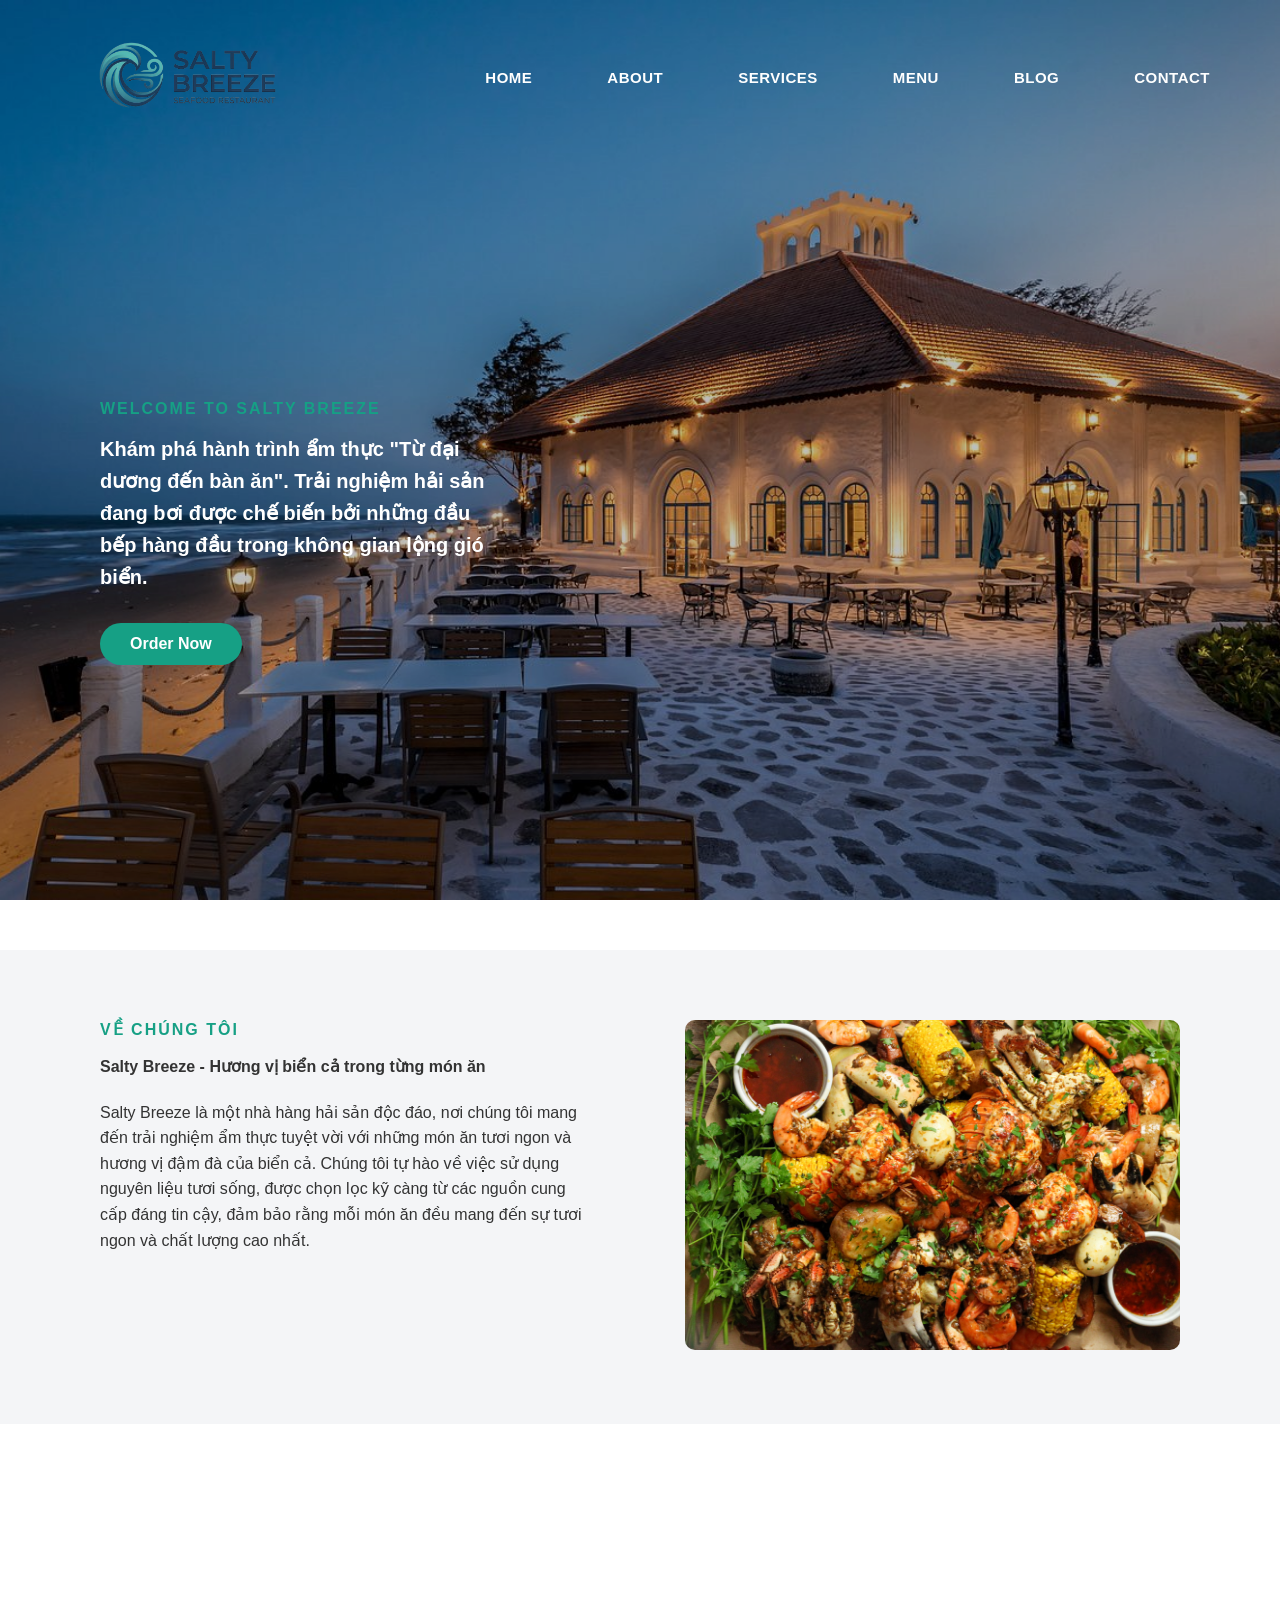
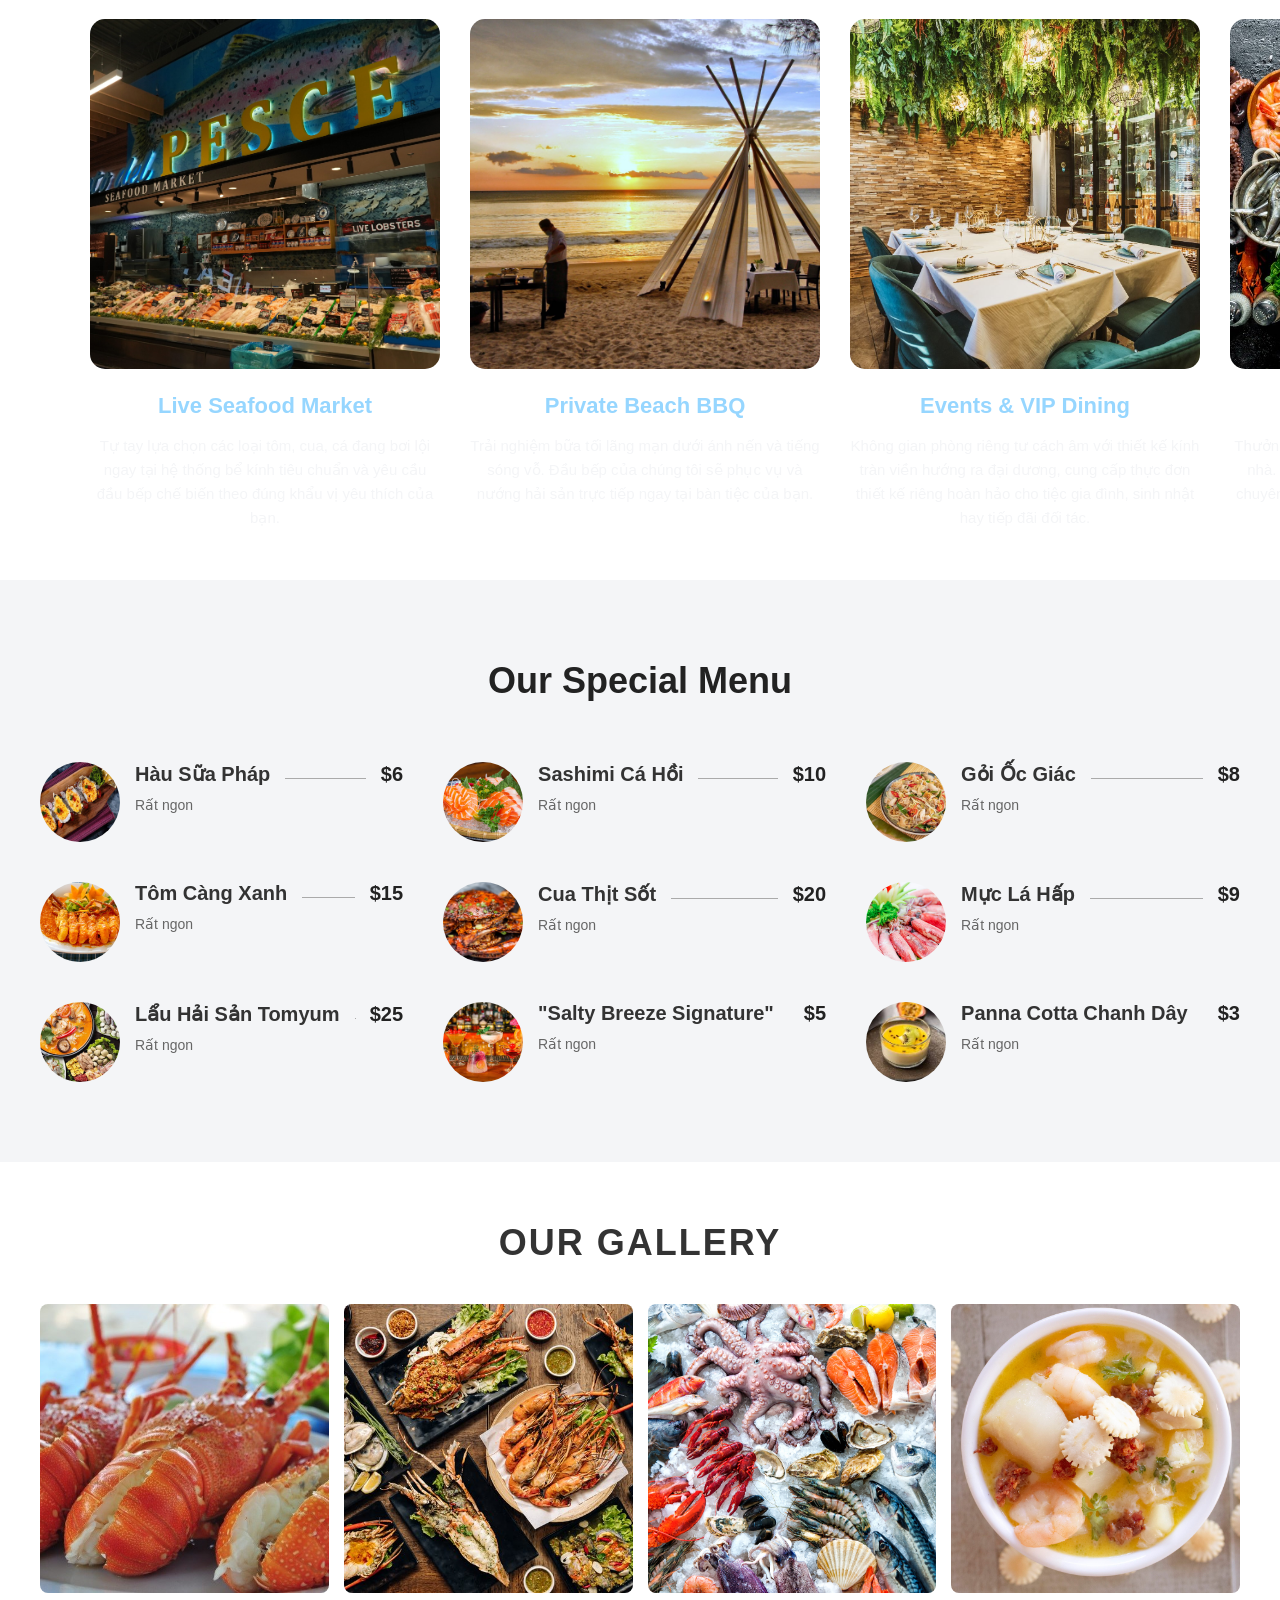
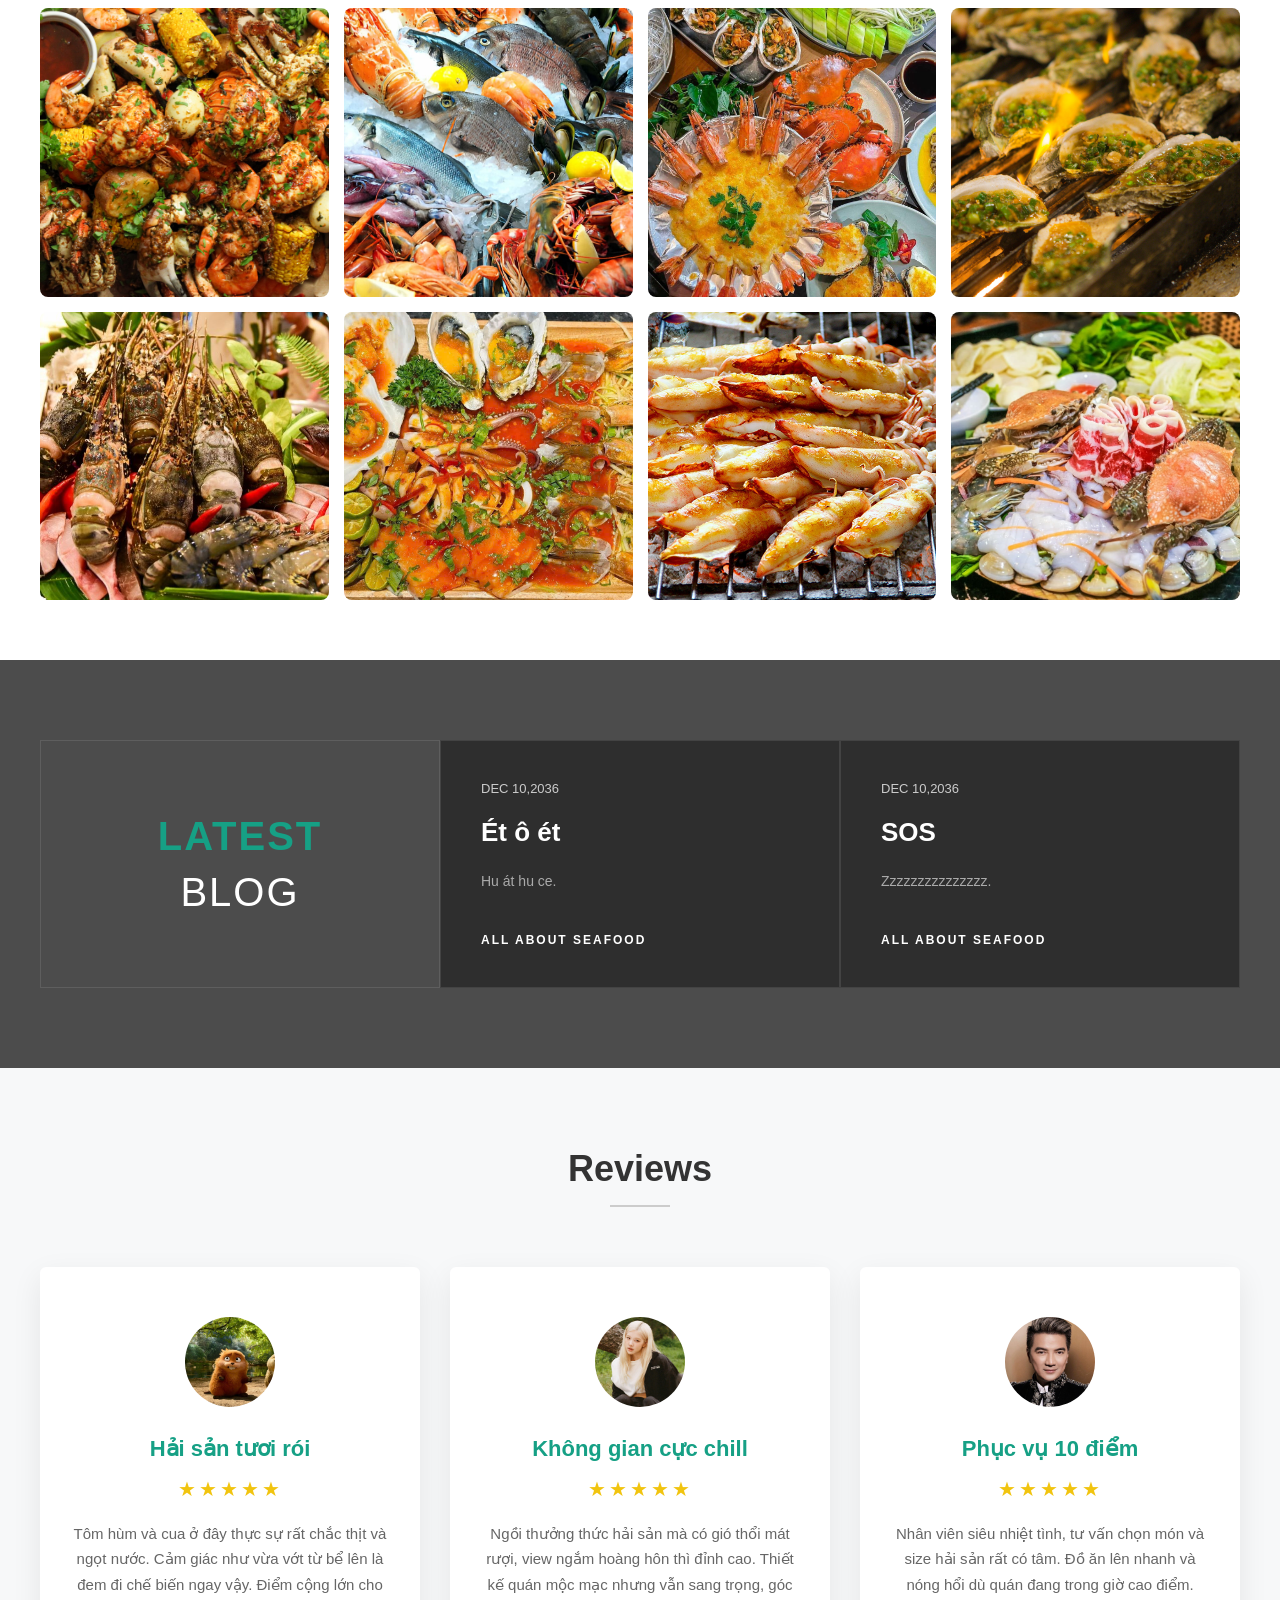
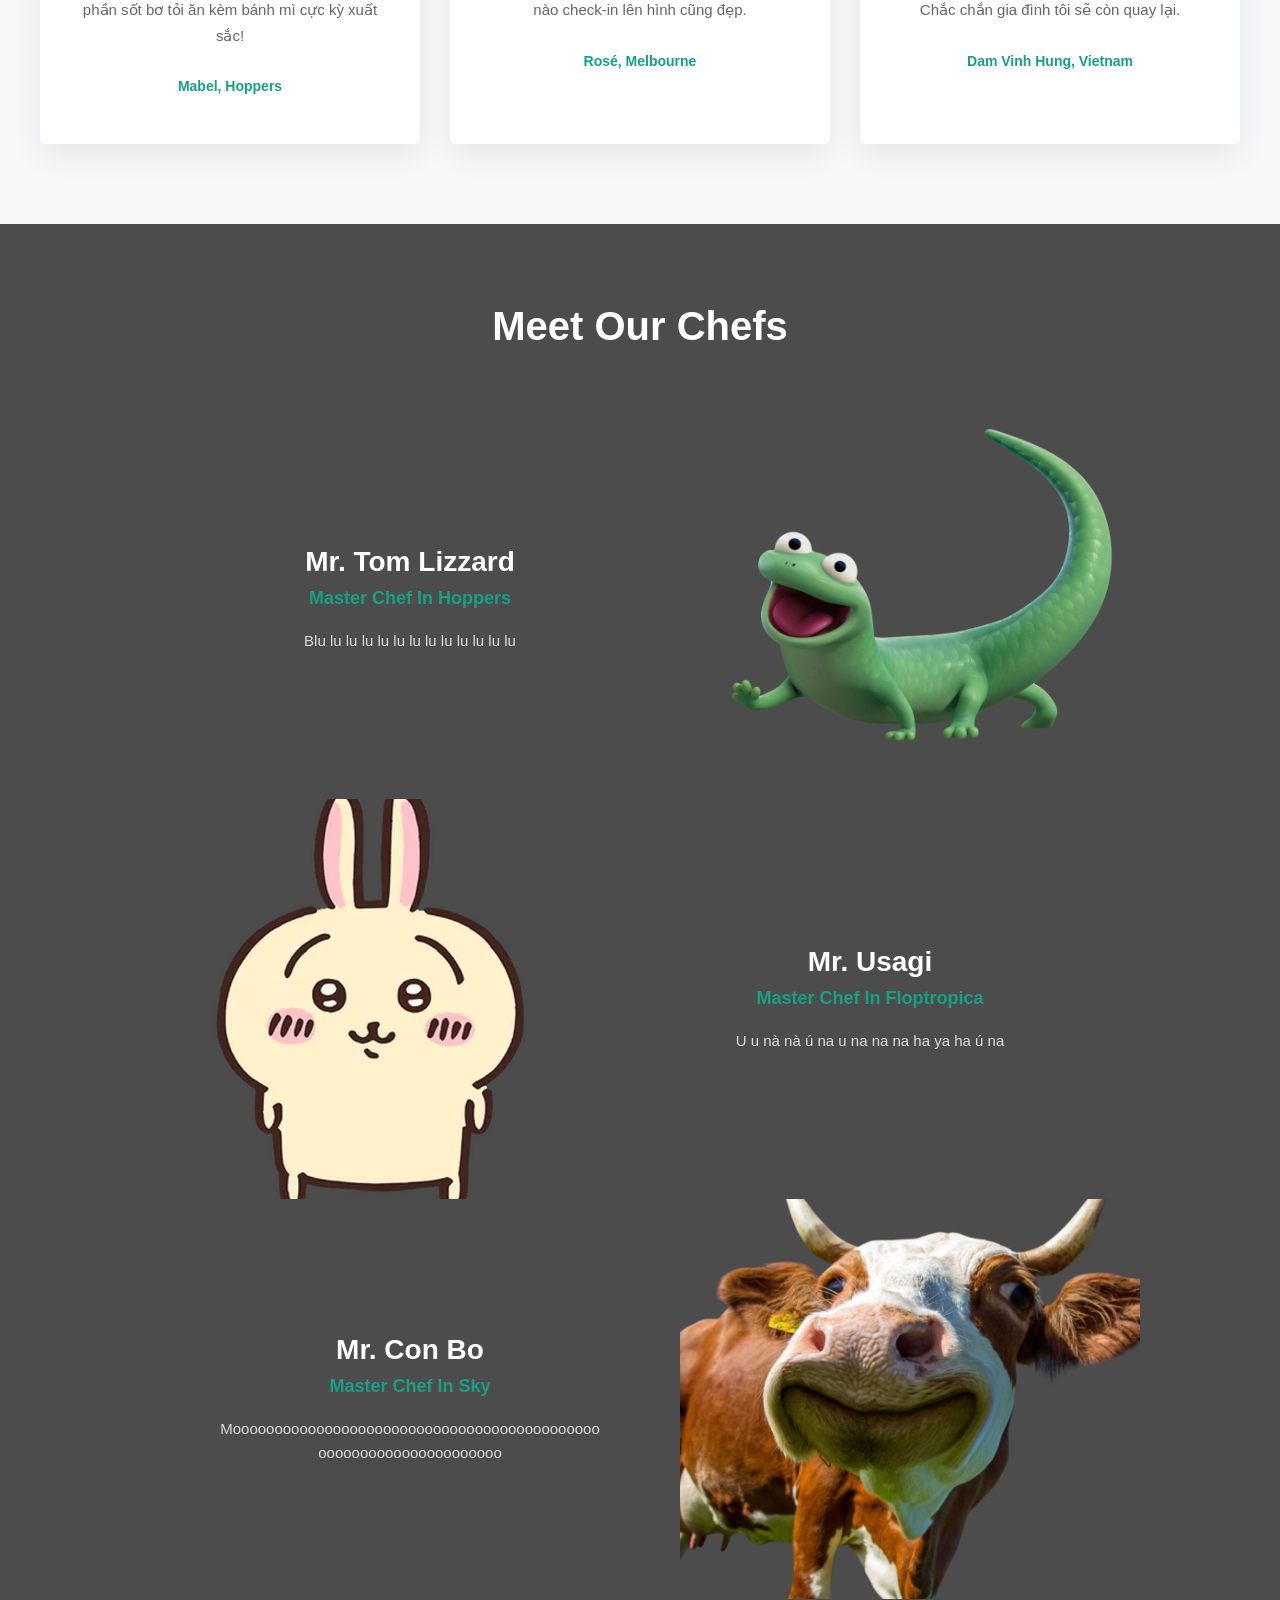
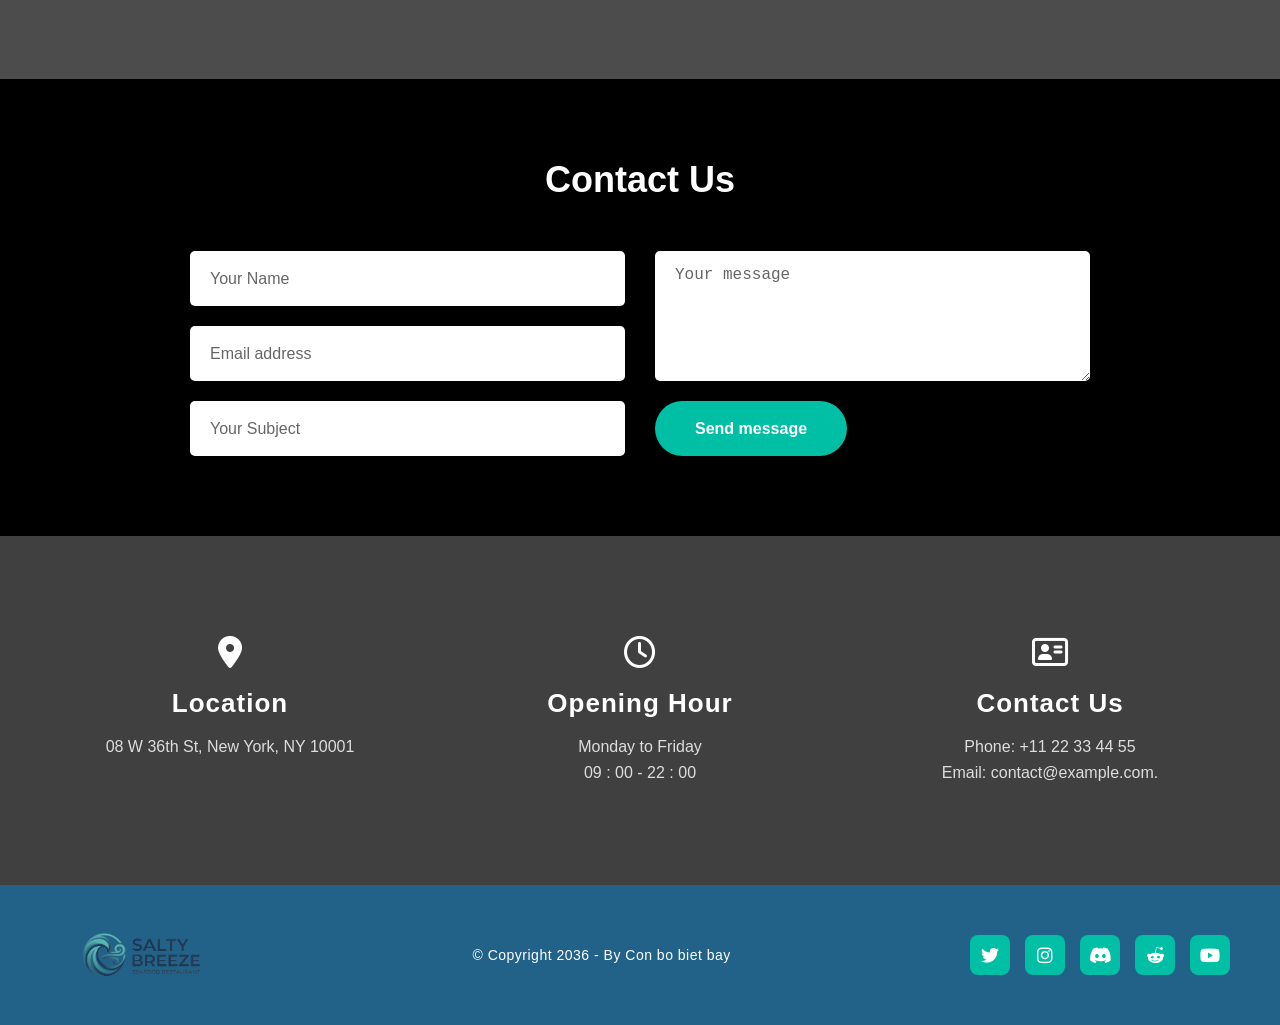
==== index.html @ 59e78dcd "baitapbuoi12" ====
<!DOCTYPE html>
<html lang="en">
<head>
    <meta charset="UTF-8">
    <meta name="viewport" content="width=device-width, initial-scale=1.0">
    <title>Salty Breeze</title>
    <link rel="stylesheet" href="style.css">
    <link rel="stylesheet" href="https://cdnjs.cloudflare.com/ajax/libs/font-awesome/6.0.0/css/all.min.css">
</head>
<body>
    <header>
        <div class="logo"><img src="image/Salty Breeze.png" alt="Salty Breeze Logo"></div>
        </div>
        <nav>
            <ul>
                <li><a href="#section1">HOME</a></li>
                <li><a href="#section2">ABOUT</a></li>
                <li><a href="#section3">SERVICES</a></li>
                <li><a href="#section4">MENU</a></li>
                <li><a href="#section5">BLOG</a></li>
                <li><a href="#section6">CONTACT</a></li>
            </ul>
        </nav>
    </header>
    <main>
<!-- CONTENT 1 -->
        <section class="hero-section" id="section1">
            <div class="hero-content">
                <p class="subtitle">WELCOME TO SALTY BREEZE</p>
                <h1 class="description">Khám phá hành trình ẩm thực "Từ đại dương đến bàn ăn". Trải nghiệm hải sản đang bơi được chế biến bởi những đầu bếp hàng đầu trong không gian lộng gió biển.</h1>
                <a href="#" class="btn-order">Order Now</a>
            </div>
        </section>      
<!-- CONTENT 2 -->
        <section class="content2" id="section2">
            <div class="content21">
                <div class="content2-text">
                    <p class="sub2">VỀ CHÚNG TÔI</p>
                    <h1 class="des2">Salty Breeze - Hương vị biển cả trong từng món ăn</h1>
                    <p class="des3">Salty Breeze là một nhà hàng hải sản độc đáo, nơi chúng tôi mang đến trải nghiệm ẩm thực tuyệt vời với những món ăn tươi ngon và hương vị đậm đà của biển cả. Chúng tôi tự hào về việc sử dụng nguyên liệu tươi sống, được chọn lọc kỹ càng từ các nguồn cung cấp đáng tin cậy, đảm bảo rằng mỗi món ăn đều mang đến sự tươi ngon và chất lượng cao nhất.</p>
                </div>
                <div class="content2-image">
                    <img src="image/special.jpg" alt="Hải sản tươi sống">
                </div>
            </div>
        </section>
<!-- CONTENT 3 -->
        <section class="services-section" id="section3">
            <div class="service-overlay">

            </div>
            <h2 class="section-title">Our Services</h2>      
               
            <div class="services-wrapper">
                <div class="service-card">
                <img src="image/Livotis-Seafood-Market-Header.jpg" alt="Awarded">
                <h3 class="card-title">Live Seafood Market</h3>
                <p class="card-desc">Tự tay lựa chọn các loại tôm, cua, cá đang bơi lội ngay tại hệ thống bể kính tiêu chuẩn và yêu cầu đầu bếp chế biến theo đúng khẩu vị yêu thích của bạn.</p>
                </div>

                <div class="service-card">
                <img src="image/private_bbq.jpg" alt="Fresh Environment">
                <h3 class="card-title">Private Beach BBQ</h3>
                <p class="card-desc">Trải nghiệm bữa tối lãng mạn dưới ánh nến và tiếng sóng vỗ. Đầu bếp của chúng tôi sẽ phục vụ và nướng hải sản trực tiếp ngay tại bàn tiệc của bạn.</p>
                </div>

                <div class="service-card">
                <img src="image/vip.jpg" alt="Creative And Talented chefs">
                <h3 class="card-title">Events & VIP Dining</h3>
                <p class="card-desc">Không gian phòng riêng tư cách âm với thiết kế kính tràn viền hướng ra đại dương, cung cấp thực đơn thiết kế riêng hoàn hảo cho tiệc gia đình, sinh nhật hay tiếp đãi đối tác.</p>
                </div>
                
                <div class="service-card">
                <img src="image/express.jpg" alt="Stage Decorations">
                <h3 class="card-title">Express Delivery</h3>
                <p class="card-desc">Thưởng thức trọn vẹn hương vị đại dương ngay tại nhà. Món ăn được đóng gói trong hộp giữ nhiệt chuyên dụng, cam kết giữ nguyên độ tươi ngon và nóng hổi khi đến tay bạn.</p>
                </div>
            </div>
        </section>
<!-- CONTENT 4 -->
        <section class="menu-section" id="section4">
            <h2 class="menu-title">Our Special Menu</h2>
            
            <div class="menu-grid">

                <div class="menu-item">
                <img src="image/monan1.jpg" alt="Hàu Sữa Pháp Nướng Phô Mai" class="menu-img">
                <div class="menu-content">
                    <div class="menu-header">
                    <h3 class="item-name">Hàu Sữa Pháp</h3>
                    <div class="line"></div> <span class="item-price">$6</span>
                    </div>
                    <p class="item-desc">Rất ngon</p>
                </div>
                </div>

                <div class="menu-item">
                <img src="image/monan2.jpg" alt="Sashimi Cá Hồi Tươi Mát" class="menu-img">
                <div class="menu-content">
                    <div class="menu-header">
                    <h3 class="item-name">Sashimi Cá Hồi</h3>
                    <div class="line"></div>
                    <span class="item-price">$10</span>
                    </div>
                    <p class="item-desc">Rất ngon</p>
                </div>
                </div>

                <div class="menu-item">
                <img src="image/monan3.jpg" alt="Gỏi Ốc Giác Trộn Xoài Xanh" class="menu-img">
                <div class="menu-content">
                    <div class="menu-header">
                    <h3 class="item-name">Gỏi Ốc Giác</h3>
                    <div class="line"></div>
                    <span class="item-price">$8</span>
                    </div>
                    <p class="item-desc">Rất ngon</p>
                </div>
                </div>
                
                <div class="menu-item">
                <img src="image/monan4.jpg" alt="Tôm Càng Xanh" class="menu-img">
                <div class="menu-content">
                    <div class="menu-header">
                    <h3 class="item-name">Tôm Càng Xanh</h3>
                    <div class="line"></div>
                    <span class="item-price">$15</span>
                    </div>
                    <p class="item-desc">Rất ngon</p>
                </div>
                </div>

                <div class="menu-item">
                <img src="image/monan5.jpg" alt="Cua Thịt Sốt Tiêu Đen" class="menu-img">
                <div class="menu-content">
                    <div class="menu-header">
                    <h3 class="item-name">Cua Thịt Sốt</h3>
                    <div class="line"></div>
                    <span class="item-price">$20</span>
                    </div>
                    <p class="item-desc">Rất ngon</p>
                </div>
                </div>

                <div class="menu-item">
                <img src="image/monan6.jpg" alt="Mực Lá Hấp Hành Gừng" class="menu-img">
                <div class="menu-content">
                    <div class="menu-header">
                    <h3 class="item-name">Mực Lá Hấp</h3>
                    <div class="line"></div>
                    <span class="item-price">$9</span>
                    </div>
                    <p class="item-desc">Rất ngon</p>
                </div>
                </div>

                <div class="menu-item">
                <img src="image/monan7.webp" alt="Lẩu Hải Sản Tomyum" class="menu-img">
                <div class="menu-content">
                    <div class="menu-header">
                    <h3 class="item-name">Lẩu Hải Sản Tomyum</h3>
                    <div class="line"></div>
                    <span class="item-price">$25</span>
                    </div>
                    <p class="item-desc">Rất ngon</p>
                </div>
                </div>

                <div class="menu-item">
                <img src="image/monan8.jpg" alt="Salty Breeze Signature" class="menu-img">
                <div class="menu-content">
                    <div class="menu-header">
                    <h3 class="item-name">"Salty Breeze Signature"</h3>
                    <div class="line"></div>
                    <span class="item-price">$5</span>
                    </div>
                    <p class="item-desc">Rất ngon</p>
                </div>
                </div>

                <div class="menu-item">
                <img src="image/monan9.jpg" alt="Panna Cotta Chanh Dây" class="menu-img">
                <div class="menu-content">
                    <div class="menu-header">
                    <h3 class="item-name">Panna Cotta Chanh Dây</h3>
                    <div class="line"></div>
                    <span class="item-price">$3</span>
                    </div>
                    <p class="item-desc">Rất ngon</p>
                </div>
                </div>
            </div>
        </section>
<!-- CONTENT 6 -->
        <section class="gallery-section">
            <h2 class="gallery-title">OUR GALLERY</h2>
            
            <div class="gallery-grid">
                <div class="gallery-item">
                <img src="image/haisan1.jpg" alt="Gallery Image 1">
                </div>
                
                <div class="gallery-item">
                <img src="image/haisan2.jpg" alt="Gallery Image 2">
                </div>

                <div class="gallery-item">
                <img src="image/haisan3.jpg" alt="Gallery Image 3">
                </div>

                <div class="gallery-item">
                <img src="image/haisan4.jpg" alt="Gallery Image 4">
                </div>

                <div class="gallery-item">
                <img src="image/haisan5.jpg" alt="Gallery Image 5">
                </div>

                <div class="gallery-item">
                <img src="image/haisan6.jpg" alt="Gallery Image 6">
                </div>

                <div class="gallery-item">
                <img src="image/haisan7.jpg" alt="Gallery Image 7">
                </div>

                <div class="gallery-item">
                <img src="image/haisan8.jpg" alt="Gallery Image 8">
                </div>

                <div class="gallery-item">
                <img src="image/haisan9.jpg" alt="Gallery Image 9">
                </div>
                
                <div class="gallery-item">
                <img src="image/haisan10.webp" alt="Gallery Image 10">
                </div>

                <div class="gallery-item">
                <img src="image/haisan11.jpg" alt="Gallery Image 11">
                </div>

                <div class="gallery-item">
                <img src="image/haisan12.jpg" alt="Gallery Image 12">
                </div>
            </div>
        </section>
<!-- CONTENT 7 -->
        <section class="blog-section" id="section5">
            <div class="overlay"></div> 
  
            <div class="blog-grid">
    
                <div class="blog-intro">
                <h2 class="intro-title">
                    <span class="text-green">LATEST</span><br>
                    <span class="text-white">BLOG</span>
                </h2>
                </div>

                <article class="blog-card">    
                    <p class="blog-date">DEC 10,2036</p>
                    <h3 class="blog-title">Ét ô ét</h3>
                    <p class="blog-excerpt">Hu át hu ce.</p>
                    <a href="#" class="blog-category">ALL ABOUT SEAFOOD</a>
                </article>

                <article class="blog-card">    
                    <p class="blog-date">DEC 10,2036</p>
                    <h3 class="blog-title">SOS</h3>
                    <p class="blog-excerpt">Zzzzzzzzzzzzzzz.</p>
                    <a href="#" class="blog-category">ALL ABOUT SEAFOOD</a>
                </article>
            </div>
        </section>
<!-- CONTENT 8 -->
        <section class="reviews-section">
            <div class="section-header">
                <h2>Reviews</h2>
                <div class="underline"></div>
            </div>

            <div class="reviews-grid">
                
                <div class="review-card">
                <img src="image/hopperr.jpg" alt="Mabel" class="reviewer-img">
                <h3 class="review-title">Hải sản tươi rói</h3>
                <div class="stars">★★★★★</div>
                <p class="review-text">Tôm hùm và cua ở đây thực sự rất chắc thịt và ngọt nước. Cảm giác như vừa vớt từ bể lên là đem đi chế biến ngay vậy. Điểm cộng lớn cho phần sốt bơ tỏi ăn kèm bánh mì cực kỳ xuất sắc!</p>
                <p class="reviewer-name">Mabel, Hoppers</p>
                </div>

                <div class="review-card">
                <img src="image/rosie.jpg" alt="Rosé" class="reviewer-img">
                <h3 class="review-title">Không gian cực chill</h3>
                <div class="stars">★★★★★</div>
                <p class="review-text">Ngồi thưởng thức hải sản mà có gió thổi mát rượi, view ngắm hoàng hôn thì đỉnh cao. Thiết kế quán mộc mạc nhưng vẫn sang trọng, góc nào check-in lên hình cũng đẹp.</p>
                <p class="reviewer-name">Rosé, Melbourne</p>
                </div>

                <div class="review-card">
                <img src="image/dam_vinh_hung.jpg" alt="Dam Vinh Hung" class="reviewer-img">
                <h3 class="review-title">Phục vụ 10 điểm</h3>
                <div class="stars">★★★★★</div>
                <p class="review-text">Nhân viên siêu nhiệt tình, tư vấn chọn món và size hải sản rất có tâm. Đồ ăn lên nhanh và nóng hổi dù quán đang trong giờ cao điểm. Chắc chắn gia đình tôi sẽ còn quay lại.</p>
                <p class="reviewer-name">Dam Vinh Hung, Vietnam</p>
                </div>
            </div>
        </section>
<!-- CONTENT 9 -->
        <section class="chefs-section">
            <div class="chefs-overlay"></div>
            
            <div class="chefs-container">
                <h2 class="section-title">Meet Our Chefs</h2>
                <div class="chefs-list">                
                    <div class="chef-row">
                        <div class="chef-text">
                        <h3 class="chef-name">Mr. Tom Lizzard</h3>
                        <h4 class="chef-title">Master Chef In Hoppers</h4>
                        <p class="chef-desc">Blu lu lu lu lu lu lu lu lu lu lu lu lu</p>
                        </div>
                        <div class="chef-img">
                        <img src="image/cheftom.png" alt="Mr. Tom Lizzard">
                        </div>
                    </div>

                    <div class="chef-row">
                        <div class="chef-text">
                        <h3 class="chef-name">Mr. Usagi</h3>
                        <h4 class="chef-title">Master Chef In Floptropica</h4>
                        <p class="chef-desc">U u nà nà ú na u na na na ha ya ha ú na</p>
                        </div>
                        <div class="chef-img">
                        <img src="image/usagi.png" alt="Mr. David">
                        </div>
                    </div>

                    <div class="chef-row">
                        <div class="chef-text">
                        <h3 class="chef-name">Mr. Con Bo</h3>
                        <h4 class="chef-title">Master Chef In Sky</h4>
                        <p class="chef-desc">Moooooooooooooooooooooooooooooooooooooooooooo oooooooooooooooooooooo</p>
                        </div>
                        <div class="chef-img">
                        <img src="image/conbo.png" alt="Mr. Watson">
                        </div>
                    </div>
                </div>
            </div>
        </section>
<!-- CONTENT 10 -->
        <section class="contact-section" id="section6">
            <h2 class="contact-title">Contact Us</h2>
            
            <form class="contact-form" action="#" method="POST">
                
                <div class="form-column">
                <input type="text" placeholder="Your Name" class="form-control" required>
                <input type="email" placeholder="Email address" class="form-control" required>
                <input type="text" placeholder="Your Subject" class="form-control" required>
                </div>

                <div class="form-column">
                <textarea placeholder="Your message" class="form-control textarea-control" required></textarea>
                <button type="submit" class="btn-submit">Send message</button>
                </div>
                
            </form>
        </section>
<!-- CONTENT 11 -->

        <section class="info-section">
            <div class="info-overlay"></div>
            
            <div class="info-container">
                
                <div class="info-item">
                <i class="fas fa-map-marker-alt"></i> <h3>Location</h3>
                <p>08 W 36th St, New York, NY 10001</p>
                </div>

                <div class="info-item">
                <i class="far fa-clock"></i> <h3>Opening Hour</h3>
                <p>Monday to Friday<br>09 : 00 - 22 : 00</p>
                </div>

                <div class="info-item">
                <i class="far fa-address-card"></i> <h3>Contact Us</h3>
                <p>Phone: +11 22 33 44 55<br>Email: contact@example.com.</p>
                </div>
            </div>
        </section>
    </main>
<!-- FOOTER -->

    <footer class="bottom-bar">
        <div class="bottom-logo">
            <img src="image/Salty Breeze.png" alt="Akku Logo">
        </div>

        <div class="bottom-copyright">
            <p>© Copyright 2036 - By Con bo biet bay</p>
        </div>

        <div class="bottom-social">
            <a href="#" class="social-icon"><i class="fab fa-twitter"></i></a>
            <a href="#" class="social-icon"><i class="fab fa-instagram"></i></a>
            <a href="#" class="social-icon"><i class="fab fa-discord"></i></a>
            <a href="#" class="social-icon"><i class="fab fa-reddit-alien"></i></a>
            <a href="#" class="social-icon"><i class="fab fa-youtube"></i></a>
        </div>
    </footer>
</body>
---- style.css ----
* {
            margin: 0;
            padding: 0;
            box-sizing: border-box;
        }
        html {
        scroll-behavior: smooth;
        }

        body {
        overflow: scroll;
        font-family: 'Arial', sans-serif;
        background-color: #ffffff;
        }
        header {
            position: fixed;
            top: 0;
            left: 0;
            width: 100%;
            z-index: 1000;
            display: flex;
            justify-content: space-between;
            align-items: center;
            padding: 0 50px;
            background-color: transparent;

            animation: changeHeaderBg linear forwards;
            animation-timeline: scroll();
            animation-range: 0 100px;
        }
        nav ul {
            list-style: none;
            display: flex;
            gap: 35px;
        }
        nav a {
            text-decoration: none;
            font-weight: 700;
            font-size: 15px;
            letter-spacing: 0.5px;
            transition: color 0.3s ease;
            color: #ffffff;
            padding: 10px 20px;
            display: block;

            animation: changeTextColor linear forwards;
            animation-timeline: scroll();
            animation-range: 0px 100px;
        }
        a:hover {
            color: #2D82B5 !important;
            transition: color 0.3s ease;
        }
        @keyframes changeHeaderBg {
         to {
            background-color: #ffffff; /* Thành nền trắng */
            box-shadow: 0 5px 20px rgba(0,0,0,0.1); /* Thêm bóng đổ */
         }
        }
        @keyframes changeTextColor {
        to {
        color: #000000; /* Thành chữ đen */
         }
        }
        .logo img {
        max-height: 150px;
        width: auto;
        }

/* CONTENT 1 */
    .hero-section {
    background-image: url('image/nhahang.jpg'); /* Thiết lập hình nền */
    background-attachment: fixed;   /* Giữ hình nền đứng yên khi cuộn */
    
    /* Căn chỉnh hình nền luôn đẹp */
    background-position: center;
    background-repeat: no-repeat;
    background-size: cover;

    height: 100vh;    /* Chiều cao của section (thường là toàn màn hình) */
    position: relative;     /* Tạo lớp phủ tối (Overlay) để chữ dễ đọc hơn */
    }

    /* Lớp phủ màu tối */
    .hero-section::before {
    content: "";
    position: absolute;
    top: 0; left: 0; right: 0; bottom: 0;
   
    /* background: rgba(0, 0, 0, 0.5);  Màu đen trong suốt 50% */
    }

    /* Đưa nội dung lên trên lớp phủ */
    .hero-content {
    position: relative;
    z-index: 50;
    color: #ffffff;
    padding: 100px;
    display: inline-block;
    margin-top: 300px;
    max-width: 600px;
    }
    .subtitle {
    color: #16a085;       /* Màu xanh ngọc */
    font-weight: bold;
    letter-spacing: 2px;  /* Khoảng cách giữa các chữ cái */
    margin-bottom: 15px;
    }
    .description {
    color: #ffffff;
    font-size: 20px;
    line-height: 1.6;
    margin-bottom: 30px;
    }
    .btn-order {
    display: inline-block;
    background-color: #16a085; /* Nền xanh ngọc */
    color: #ffffff;            /* Chữ trắng */
    text-decoration: none;     /* Bỏ gạch chân */
    padding: 12px 30px;        /* Độ phình của nút */
    border-radius: 25px;       /* Bo tròn góc nút */
    font-weight: bold;
    transition: background-color 0.3s ease;
    }

    .btn-order:hover {
    background-color: #12876f; /* Nút đậm màu hơn khi đưa chuột vào */
    }

/* CONTENT 2 */
    .content2 {
        padding: 50px 0px;
        display: flex;
        align-items: center;
    }
    .content21 {
        display: flex;
        gap: 50px;
        background-color: #f4f5f7;
        padding: 50px 80px;
    }
    .content2-text {
        flex: 1;
        padding: 20px;
    }
    .content2-image {
        flex: 1;
        padding: 20px;
    }
    .content2-image img {
        width: 100%;
        height: auto;
        border-radius: 10px;
    }
    .sub2 {
        color: #16a085;
        font-weight: bold;
        letter-spacing: 2px;
        margin-bottom: 15px;
    }
    .des2 {
        color: #333333;
        font-size: 16px;
        line-height: 1.6;
    }
    .des3 {
        color: #333333;
        font-size: 16px;
        line-height: 1.6;
        margin-top: 20px;
    }

/* CONTENT 3 */

    /* =========================================
   1. Tổng thể khu vực Services (Nền tối)
   ========================================= */
    .services-section {
    padding: 50px 0;
    text-align: center;

    /* position: relative; */
    /* Thay đường dẫn này bằng link ảnh nhà hàng của bạn */
    background-image: url('image/sea-ocean-sunlight-wave-underwater-reflection-41450-pxhere.com.jpg'); 
    background-size: cover;       /* Phóng to ảnh lấp đầy khung */
    background-position: center;  /* Căn giữa ảnh */
    
    /* --- PHÉP THUẬT PARALLAX NẰM Ở ĐÂY --- */
    background-attachment: fixed; /* Giữ ảnh đứng yên khi người dùng cuộn chuột */
    
    /* padding: 100px 20px; */
    color: #ffffff;
    font-family: 'Arial', sans-serif;
    }

    .section-title {
    color: #ffffff;
    font-size: 40px;
    font-weight: bold;
    margin-bottom: 50px;
    z-index: 1000;
    }

    .service-overlay {
    position: absolute;
    top: 0; left: 0; right: 0; bottom: 0;
    background-color: rgba(0, 0, 0, 0.25); /* Nền đen có độ trong suốt 75% */
    z-index: 1;
    }

    /* =========================================
    2. Vùng chứa cuộn ngang (Phép thuật nằm ở đây)
    ========================================= */
    .services-wrapper {
    display: flex;
    gap: 30px;               /* Khoảng cách giữa các thẻ */
    padding: 0 90px;         /* Lề hai bên để thẻ đầu tiên không dính sát mép */
    overflow-x: auto;        /* Bật tính năng cuộn ngang */
    scroll-behavior: smooth; /* Cuộn mượt mà hơn */
    z-index: 1001;
    }

    /* Ẩn thanh cuộn trên Chrome, Safari, Opera */
    .services-wrapper::-webkit-scrollbar {
    display: none; 
    }

    /* =========================================
    3. Định dạng từng Thẻ Dịch vụ (Card)
    ========================================= */
    .service-card {
    /* flex: [phóng to] [thu nhỏ] [chiều rộng cố định] */
    flex: 0 0 350px; /* Ép mỗi thẻ phải rộng đúng 350px, không được co lại */
    text-align: center;
    }

    .service-card img {
    width: 100%;         /* Ảnh rộng bằng thẻ chứa nó */
    height: 350px;       /* Chiều cao cố định cho mọi ảnh */
    object-fit: cover;   /* Giúp ảnh không bị méo khi bị ép kích thước */
    border-radius: 15px; /* Bo tròn các góc ảnh như trong video */
    margin-bottom: 20px;
    }

    .card-title {
    color: #96d6ff;      /* Chữ tiêu đề màu xanh ngọc */
    font-size: 22px;
    margin-bottom: 15px;
    }

    .card-desc {
    color: #f4f5f7;      /* Chữ mô tả màu xám nhạt để dễ đọc trên nền tối */
    font-size: 15px;
    line-height: 1.6;
    }




/* CONTENT 4 */

    /* =========================================
   1. Bố cục tổng thể của khu vực Menu
   ========================================= */
.menu-section {
  background-color: #f4f5f7; /* Màu nền xám nhạt giống trong ảnh */
  font-family: 'Arial', sans-serif;
  padding: 80px 20px;
}

.menu-title {
  text-align: center;
  font-size: 36px;
  color: #222222;
  margin-bottom: 60px;
}

/* Sử dụng Grid để chia 3 cột */
.menu-grid {
  display: grid;
  grid-template-columns: repeat(3, 1fr); /* Tạo 3 cột có độ rộng bằng nhau (1 fraction) */
  gap: 40px;           /* Khoảng cách giữa các cột và các hàng */
  max-width: 1200px;   /* Giới hạn chiều rộng tối đa cho đẹp */
  margin: 0 auto;      /* Căn giữa toàn bộ lưới menu trên màn hình */
}

/* =========================================
   2. Định dạng từng món ăn (Menu Item)
   ========================================= */
.menu-item {
  display: flex;       /* Đặt ảnh và nội dung nằm ngang hàng nhau */
  align-items: flex-start; /* Căn chỉnh chúng theo mép trên cùng */
  gap: 15px;           /* Khoảng cách giữa ảnh và chữ */
}

.menu-img {
  width: 80px;         /* Chiều rộng ảnh */
  height: 80px;        /* Chiều cao ảnh (bằng chiều rộng để tạo hình vuông) */
  border-radius: 50%;  /* Bo tròn 50% để biến hình vuông thành hình tròn */
  object-fit: cover;   /* Đảm bảo ảnh không bị méo khi cắt tròn */
  flex-shrink: 0;      /* Ngăn không cho ảnh bị bóp méo khi đoạn text quá dài */
}

.menu-content {
  flex-grow: 1;        /* Cho phép phần nội dung chữ chiếm hết không gian còn lại */
}

/* =========================================
   3. Định dạng Tên món, Đường kẻ và Giá
   ========================================= */
.menu-header {
  display: flex;
  align-items: center; /* Căn giữa theo chiều dọc cho tên, đường kẻ và giá */
  margin-bottom: 8px;  /* Cách phần mô tả bên dưới một chút */
}

.item-name {
  font-size: 20px;
  color: #333333;
  margin: 0;
  font-weight: 600;
  white-space: nowrap; /* Giữ tên món ăn trên 1 dòng */
}

/* Phép thuật tạo đường kẻ ngang co giãn */
.line {
  flex-grow: 1;        /* Tự động kéo giãn để lấp đầy khoảng trống giữa Tên và Giá */
  border-bottom: 1px solid #aaaaaa; /* Tạo đường viền dưới nét đứt/liền tùy ý */
  margin: 0 15px;      /* Khoảng cách đường kẻ so với chữ ở 2 đầu */
  position: relative;
  top: 4px;            /* Dịch chuyển đường kẻ xuống một chút cho cân với chữ */
}

.item-price {
  font-size: 20px;
  font-weight: bold;
  color: #222222;
}

.item-desc {
  font-size: 14px;
  color: #666666;
  line-height: 1.6;
  margin: 0;
}




/* CONTENT 6 */
/* =========================================
   1. Bố cục tổng thể của Gallery
   ========================================= */
.gallery-section {
  padding: 60px 20px;
  background-color: #ffffff;
  text-align: center;
}

.gallery-title {
  font-size: 36px;
  color: #333333;
  margin-bottom: 40px;
  text-transform: uppercase; /* Viết hoa toàn bộ chữ */
  letter-spacing: 2px;
}

/* Dùng CSS Grid để chia cột */
.gallery-grid {
  display: grid;
  grid-template-columns: repeat(4, 1fr); /* Tạo 4 cột có chiều rộng bằng nhau */
  gap: 15px;         /* Khoảng cách giữa các ảnh (bạn có thể tăng/giảm tùy ý) */
  max-width: 1200px; /* Giới hạn chiều rộng tổng để nhìn đẹp hơn trên màn hình to */
  margin: 0 auto;    /* Căn giữa toàn bộ lưới ảnh */
}

/* =========================================
   2. Thẻ bọc ngoài từng bức ảnh (Khung chứa)
   ========================================= */
.gallery-item {
  position: relative;
  border-radius: 8px; /* Bo tròn các góc của khung chứa giống trong video */
  overflow: hidden;   /* QUAN TRỌNG: Cắt bỏ những phần ảnh bị phóng to tràn ra ngoài khung */
  aspect-ratio: 1 / 1; /* Cực kỳ hữu ích: Ép khung hình luôn luôn là hình vuông hoàn hảo (tỷ lệ 1:1) */

  /* Gọi hiệu ứng fadeUp */
  animation: fadeUp linear both;
  
  /* Liên kết animation với việc phần tử xuất hiện trong khung hình (viewport) */
  animation-timeline: view();
  
  /* Điều khiển lúc nào bắt đầu và kết thúc:
     Bắt đầu khi mép trên của ảnh xuất hiện 5% ở dưới đáy màn hình.
     Kết thúc hiệu ứng khi ảnh đã đi vào được 25% màn hình. */
  animation-range: entry 5% cover 25%;
}

/* =========================================
   3. Định dạng Bức ảnh và Hiệu ứng Hover
   ========================================= */
.gallery-item img {
  width: 100%;
  height: 100%;
  object-fit: cover; /* Đảm bảo ảnh lấp đầy khung hình vuông mà không bị méo */
  
  /* Cài đặt thời gian và hiệu ứng chuyển động mượt mà */
  transition: transform 0.4s ease-in-out; 
}

/* PHÉP THUẬT NẰM Ở ĐÂY: Khi rê chuột vào khung chứa, bức ảnh bên trong sẽ phóng to lên */
.gallery-item:hover img {
  transform: scale(1.1); /* Phóng to ảnh lên 110% */
}
@keyframes fadeUp {
  0% {
    opacity: 0;                   /* Hoàn toàn trong suốt */
    transform: translateY(80px);  /* Bị đẩy tụt xuống dưới 80px */
  }
  100% {
    opacity: 1;                   /* Hiện rõ hoàn toàn */
    transform: translateY(0);     /* Trở về đúng vị trí gốc */
  }
}





/* CONTENT 7 */
/* =========================================
   1. Bố cục tổng thể & Ảnh nền
   ========================================= */
.blog-section {
  position: relative;
  /* Thay link này bằng ảnh nền quán cafe của bạn */
  background-image: url('https://www.recipetineats.com/tachyon/2023/12/Seafood-Platter_Sony-5.jpg'); 
  background-size: cover;
  background-position: center;
  background-attachment: fixed; /* Tùy chọn: Tạo hiệu ứng parallax nhẹ khi cuộn */
  padding: 80px 20px;
}

/* Lớp màng đen phủ lên ảnh nền để chữ dễ đọc hơn */
.overlay {
  position: absolute;
  top: 0; left: 0; right: 0; bottom: 0;
  background-color: rgba(0, 0, 0, 0.7); 
  z-index: 1;
}

/* =========================================
   2. Bố cục Lưới (Grid)
   ========================================= */
.blog-grid {
  position: relative;
  z-index: 2; /* Đảm bảo nội dung nằm trên lớp màng đen */
  display: grid;
  grid-template-columns: repeat(3, 1fr); /* Chia 3 cột đều nhau */
  max-width: 1200px;
  margin: 0 auto;
}

/* =========================================
   3. Khối Tiêu đề "LATEST BLOG"
   ========================================= */
.blog-intro {
  display: flex;
  align-items: center;    /* Căn giữa theo chiều dọc */
  justify-content: center;/* Căn giữa theo chiều ngang */
  padding: 40px;
  border: 1px solid rgba(255, 255, 255, 0.1); /* Viền mờ */
}

.intro-title {
  font-size: 40px;
  font-weight: 300;
  text-align: center;
  line-height: 1.4;
  letter-spacing: 2px;
}

.text-green { color: #16a085; font-weight: bold; }
.text-white { color: #ffffff; }

/* =========================================
   4. Khối Bài viết (Card) & Trạng thái Mặc định
   ========================================= */
.blog-card {
  display: flex;
  flex-direction: column; /* Xếp chữ từ trên xuống dưới */
  padding: 40px;
  background-color: rgba(0, 0, 0, 0.4); /* Nền đen hơi trong suốt */
  border: 1px solid rgba(255, 255, 255, 0.1);
  text-decoration: none;
  
  /* Khai báo hiệu ứng chuyển động mượt mà trong 0.4 giây */
  transition: all 0.4s ease; 
}

.blog-date {
  font-size: 13px;
  color: #cccccc;
  margin-bottom: 20px;
  transition: color 0.4s ease;
}

.blog-title {
  font-size: 26px;
  color: #ffffff;
  font-weight: bold;
  margin-bottom: 20px;
  line-height: 1.3;
  transition: color 0.4s ease;
}

.blog-excerpt {
  font-size: 14px;
  color: #aaaaaa;
  line-height: 1.6;
  margin-bottom: 40px;
  flex-grow: 1; /* Đẩy danh mục "ALL ABOUT COFFEE" xuống sát đáy thẻ */
  transition: color 0.4s ease;
}

.blog-category {
  font-size: 12px;
  font-weight: bold;
  color: #ffffff;
  letter-spacing: 2px;
  text-decoration: none;
  text-transform: uppercase;
  transition: color 0.4s ease;
}

/* =========================================
   5. HIỆU ỨNG ĐẢO MÀU KHI HOVER
   ========================================= */
/* Đổi nền thẻ thành trắng */
.blog-card:hover {
  background-color: #ffffff;
  cursor: pointer;
}

/* Đổi màu từng dòng chữ bên trong thành màu tối */
.blog-card:hover .blog-date { color: #666666; }
.blog-card:hover .blog-title { color: #000000; }
.blog-card:hover .blog-excerpt { color: #333333; }
.blog-card:hover .blog-category { color: #000000; }




/* CONTENT 8 */

/* =========================================
   1. Bố cục Tổng thể & Tiêu đề
   ========================================= */
.reviews-section {
  background-color: #f7f8f9; /* Nền xám nhạt để làm nổi bật các thẻ trắng */
  padding: 80px 20px;
  font-family: 'Arial', sans-serif;
}

.section-header {
  text-align: center;
  margin-bottom: 60px;
}

.section-header h2 {
  font-size: 36px;
  color: #333333;
  margin-bottom: 15px;
}

/* Đường gạch ngang nhỏ dưới chữ Reviews */
.underline {
  width: 60px;
  height: 2px;
  background-color: #cccccc;
  margin: 0 auto; /* Căn giữa đường gạch */
}

/* =========================================
   2. Bố cục Lưới 3 cột
   ========================================= */
.reviews-grid {
  display: grid;
  grid-template-columns: repeat(3, 1fr); /* 3 cột bằng nhau */
  gap: 30px;         /* Khoảng cách giữa các thẻ */
  max-width: 1200px; /* Giới hạn chiều rộng để không bị dàn quá to trên màn hình rộng */
  margin: 0 auto;    /* Căn giữa toàn bộ lưới */
}

/* =========================================
   3. Định dạng Thẻ Đánh giá (Card)
   ========================================= */
.review-card {
  background-color: #ffffff;
  padding: 50px 30px;
  text-align: center;
  border-radius: 6px; /* Bo góc nhẹ */
  
  /* Phép thuật nằm ở đây: Tạo hiệu ứng bóng đổ nổi lên trên nền */
  box-shadow: 0 10px 30px rgba(0, 0, 0, 0.08); 
  
  /* Hiệu ứng mượt mà nếu bạn muốn làm nó nhô lên khi đưa chuột vào */
  transition: transform 0.3s ease, box-shadow 0.3s ease;
}

/* Tùy chọn: Nhô thẻ lên một chút khi hover */
.review-card:hover {
  transform: translateY(-10px);
  box-shadow: 0 15px 40px rgba(0, 0, 0, 0.12);
}

/* =========================================
   4. Định dạng Nội dung bên trong
   ========================================= */
.reviewer-img {
  width: 90px;
  height: 90px;
  border-radius: 50%; /* Cắt ảnh thành hình tròn */
  object-fit: cover;
  margin-bottom: 25px;
}

.review-title {
  color: #16a085; /* Màu xanh ngọc */
  font-size: 22px;
  font-weight: bold;
  margin-bottom: 15px;
}

.stars {
  color: #f1c40f; /* Màu vàng sao */
  font-size: 20px;
  letter-spacing: 3px;
  margin-bottom: 20px;
}

.review-text {
  color: #666666;
  font-size: 15px;
  line-height: 1.7;
  margin-bottom: 30px;
}

.reviewer-name {
  color: #16a085;
  font-size: 14px;
  font-weight: bold;
}





/* CONTENT 9 */
/* =========================================
/* =========================================
   1. Bố cục tổng thể & Hiệu ứng Parallax
   ========================================= */
.chefs-section {
  position: relative;
  /* Bạn thay link ảnh nền nhà hàng của bạn vào đây nhé */
  background-image: url('https://img.sndimg.com/food/image/upload/q_92,fl_progressive/v1/img/recipes/54/18/00/WIPhkJ9PSmZrOK2zexQS_ShrimpBoil_15.jpg'); 
  background-size: cover;
  background-position: center;
  background-attachment: fixed; /* PHÉP THUẬT PARALLAX: Giữ ảnh nền đứng im khi cuộn */
  padding: 80px 0; /* Bỏ padding 2 bên để khối đầu bếp tràn ra rộng hơn */
  color: #ffffff;
}

.chefs-overlay {
  position: absolute;
  top: 0; left: 0; right: 0; bottom: 0;
  background-color: rgba(0, 0, 0, 0.7); /* Lớp phủ đen 70% */
  z-index: 1;
}

.chefs-container {
  position: relative;
  z-index: 2; /* Nổi lên trên lớp phủ */
  max-width: 1000px; /* Độ rộng của khu vực nội dung */
  margin: 0 auto;
}

.section-title {
  text-align: center;
  font-size: 40px;
  margin-bottom: 50px;
}

/* =========================================
   2. Bố cục Zig-zag cho từng hàng
   ========================================= */
.chef-row {
  display: flex;
  align-items: center; /* Căn giữa chữ và ảnh theo chiều dọc */
}

/* PHÉP THUẬT ZIG-ZAG: Chọn các hàng số chẵn (2, 4, 6...) và lật ngược trục ngang */
.chef-row:nth-child(even) {
  flex-direction: row-reverse;
}

/* =========================================
   3. Định dạng Phần Chữ
   ========================================= */
.chef-text {
  flex: 1; /* Chiếm 50% không gian */
  padding: 40px;
  text-align: center;
}

.chef-name {
  font-size: 28px;
  font-weight: bold;
  margin-bottom: 10px;
}

.chef-title {
  font-size: 18px;
  color: #16a085; /* Màu xanh ngọc */
  margin-bottom: 20px;
}

.chef-desc {
  font-size: 15px;
  line-height: 1.6;
  color: #dddddd;
}

/* =========================================
   4. Định dạng Phần Ảnh
   ========================================= */
.chef-img {
  flex: 1; /* Chiếm 50% không gian */
}

.chef-img img {
  width: 100%;
  height: 400px;     /* Ép mọi ảnh có chung một chiều cao cho đồng đều */
  object-fit: cover; /* Cắt cúp ảnh cho vừa vặn mà không bị méo */
  display: block;    /* Loại bỏ khoảng trắng thừa mặc định dưới chân ảnh */
}





/* CONTENT 10 */
/* =========================================
   1. Bố cục Tổng thể & Tiêu đề
   ========================================= */
.contact-section {
  background-color: #000000; /* Nền đen tuyền */
  padding: 80px 20px;
  display: flex;
  flex-direction: column;
  align-items: center; /* Căn giữa form trên màn hình */
  font-family: 'Arial', sans-serif;
}

.contact-title {
  color: #ffffff;
  font-size: 36px;
  font-weight: 600;
  margin-bottom: 50px;
}

/* =========================================
   2. Bố cục Hai Cột của Form
   ========================================= */
.contact-form {
  display: flex;
  gap: 30px;         /* Khoảng cách giữa 2 cột là 30px */
  width: 100%;
  max-width: 900px;  /* Giới hạn độ rộng tối đa để form không bị bẹp ngang */
}

.form-column {
  flex: 1;           /* Chia đều mỗi cột chiếm 50% không gian */
  display: flex;
  flex-direction: column;
  gap: 20px;         /* Khoảng cách giữa các ô nhập liệu theo chiều dọc */
}

/* =========================================
   3. Định dạng Ô Nhập Liệu (Input & Textarea)
   ========================================= */
.form-control {
  width: 100%;
  height: 55px;      /* Cố định chiều cao các ô input là 55px */
  padding: 15px 20px;
  border-radius: 5px; /* Bo góc nhẹ */
  border: none;      /* Xóa viền mặc định */
  outline: none;     /* Xóa viền xanh khi click vào */
  font-size: 16px;
  background-color: #ffffff;
  color: #333333;
}

.form-control::placeholder {
  color: #666666; /* Màu chữ mờ cho placeholder */
}

/* Khung tin nhắn (Textarea) cần cao bằng 2 ô input bên trái cộng với khoảng cách gap */
/* Toán học: 55px (input 1) + 20px (gap) + 55px (input 2) = 130px */
.textarea-control {
  height: 130px; 
  resize: vertical; /* Chỉ cho phép người dùng kéo giãn chiều dọc, không kéo ngang làm vỡ form */
}

/* =========================================
   4. Định dạng Nút Gửi (Submit Button)
   ========================================= */
.btn-submit {
  height: 55px; /* Cao bằng đúng ô Subject bên trái để thẳng hàng */
  background-color: #00bfa5; /* Màu xanh ngọc giống trong ảnh */
  color: #ffffff;
  font-size: 16px;
  font-weight: bold;
  border: none;
  border-radius: 30px; /* Bo tròn mạnh tạo hình viên thuốc */
  padding: 0 40px;     /* Độ dài của nút */
  cursor: pointer;
  width: fit-content;  /* Nút chỉ dài bằng nội dung bên trong, không kéo dài hết cột */
  transition: background-color 0.3s ease;
}

.btn-submit:hover {
  background-color: #009688; /* Nút đậm màu hơn khi đưa chuột vào */
}




/* CONTENT 11 */
/* =========================================
   1. Khối nền tổng thể & Hiệu ứng Parallax
   ========================================= */
.info-section {
  position: relative;
  /* Thay đường dẫn này bằng link ảnh nhà hàng của bạn */
  background-image: url('image/anhbiencohaidang1.jpg'); 
  background-size: cover;       /* Phóng to ảnh lấp đầy khung */
  background-position: center;  /* Căn giữa ảnh */
  
  /* --- PHÉP THUẬT PARALLAX NẰM Ở ĐÂY --- */
  background-attachment: fixed; /* Giữ ảnh đứng yên khi người dùng cuộn chuột */
  
  padding: 100px 20px;
  color: #ffffff;
  font-family: 'Arial', sans-serif;
}

/* =========================================
   2. Lớp phủ mờ (Overlay)
   ========================================= */
.info-overlay {
  position: absolute;
  top: 0; left: 0; right: 0; bottom: 0;
  background-color: rgba(0, 0, 0, 0.75); /* Nền đen có độ trong suốt 75% */
  z-index: 1;
}

/* =========================================
   3. Bố cục Flexbox 3 cột
   ========================================= */
.info-container {
  position: relative;
  z-index: 2; /* Đảm bảo nội dung nổi lên trên lớp overlay đen */
  max-width: 1200px; /* Giới hạn chiều rộng để không bị dàn quá xa */
  margin: 0 auto;
  display: flex;
  justify-content: space-between; /* Đẩy 3 cột cách đều nhau */
  gap: 30px;
}

/* =========================================
   4. Định dạng chi tiết từng Cột
   ========================================= */
.info-item {
  flex: 1; /* Chiều rộng 3 cột bằng nhau */
  text-align: center;
  display: flex;
  flex-direction: column;
  align-items: center;
}

/* Định dạng Icon */
.info-item i {
  font-size: 32px;
  margin-bottom: 20px;
}

/* Định dạng Tiêu đề (Location, Opening Hour...) */
.info-item h3 {
  font-size: 26px;
  font-weight: bold;
  margin-bottom: 15px;
  letter-spacing: 1px;
}

/* Định dạng Nội dung chữ */
.info-item p {
  font-size: 16px;
  line-height: 1.6;
  color: #dddddd; /* Trắng hơi ngả xám để phân biệt với Tiêu đề */
  margin: 0;
}

/* =========================================
   5. Responsive: Khi xem trên điện thoại
   ========================================= */
@media (max-width: 768px) {
  .info-container {
    flex-direction: column; /* Chuyển từ xếp ngang sang xếp dọc */
    gap: 50px; /* Tăng khoảng cách giữa các khối khi xếp dọc */
  }
}






/* FOOTER */
/* =========================================
   1. Bố cục tổng thể của thanh ngang
   ========================================= */
.bottom-bar {
  background-color: #226289; /* Nền xanh dương */
  padding: 20px 50px;        /* Lề trên/dưới 20px, trái/phải 50px */
  display: flex;
  justify-content: space-between; /* Đẩy 3 phần tử dạt ra 2 mép và giữa */
  align-items: center;            /* Căn giữa tất cả theo chiều dọc */
  font-family: 'Arial', sans-serif;
}

/* =========================================
   2. Phần Logo
   ========================================= */
.bottom-logo img {
  max-height: 100px; /* Chiều cao tối đa của logo, bạn có thể chỉnh lại cho vừa mắt */
  width: auto;
  display: block;
}

/* =========================================
   3. Phần Chữ Copyright
   ========================================= */
.bottom-copyright p {
  color: #ffffff;
  font-size: 14px;
  margin: 0;
  letter-spacing: 0.5px; /* Khoảng cách giữa các chữ cái rộng ra chút cho sang */
}

/* =========================================
   4. Phần Icon Mạng Xã Hội
   ========================================= */
.bottom-social {
  display: flex;
  gap: 15px; /* Khoảng cách giữa các ô vuông icon */
}

/* Định dạng từng ô vuông chứa icon */
.social-icon {
  display: flex;
  align-items: center;
  justify-content: center;
  width: 40px;          /* Chiều rộng ô vuông */
  height: 40px;         /* Chiều cao ô vuông */
  background-color: #00bfa5; /* Màu xanh ngọc giống trong ảnh */
  color: #ffffff;       /* Màu trắng cho icon */
  border-radius: 8px;   /* Bo góc hình vuông */
  text-decoration: none;
  font-size: 18px;      /* Kích thước icon bên trong */
  
  /* Hiệu ứng chuyển động mượt mà khi di chuột */
  transition: all 0.3s ease; 
}

/* Hiệu ứng khi đưa chuột vào (Hover) */
.social-icon:hover {
  background-color: #009688; /* Màu xanh đậm hơn một chút */
  transform: translateY(-3px); /* Nẩy nhẹ icon lên trên 3px */
  box-shadow: 0 4px 10px rgba(0, 191, 165, 0.4); /* Tỏa sáng nhẹ */
}
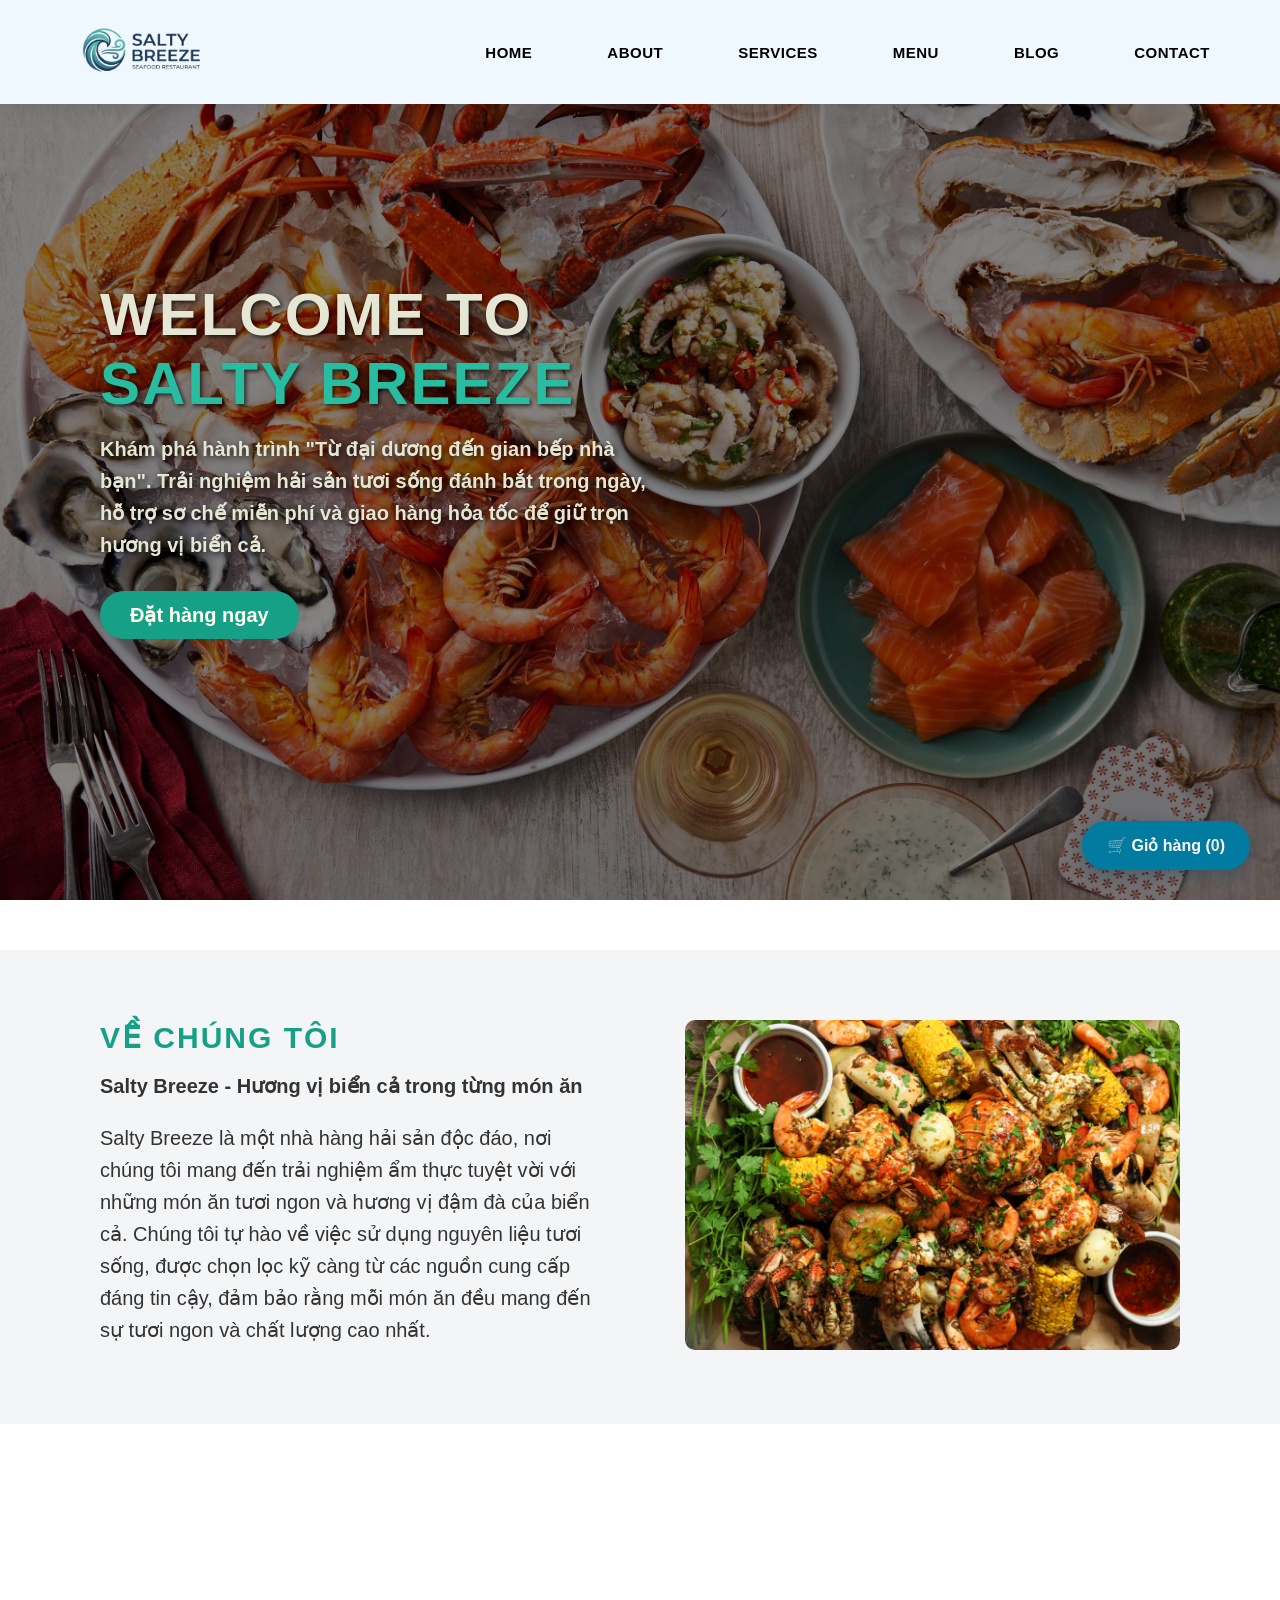
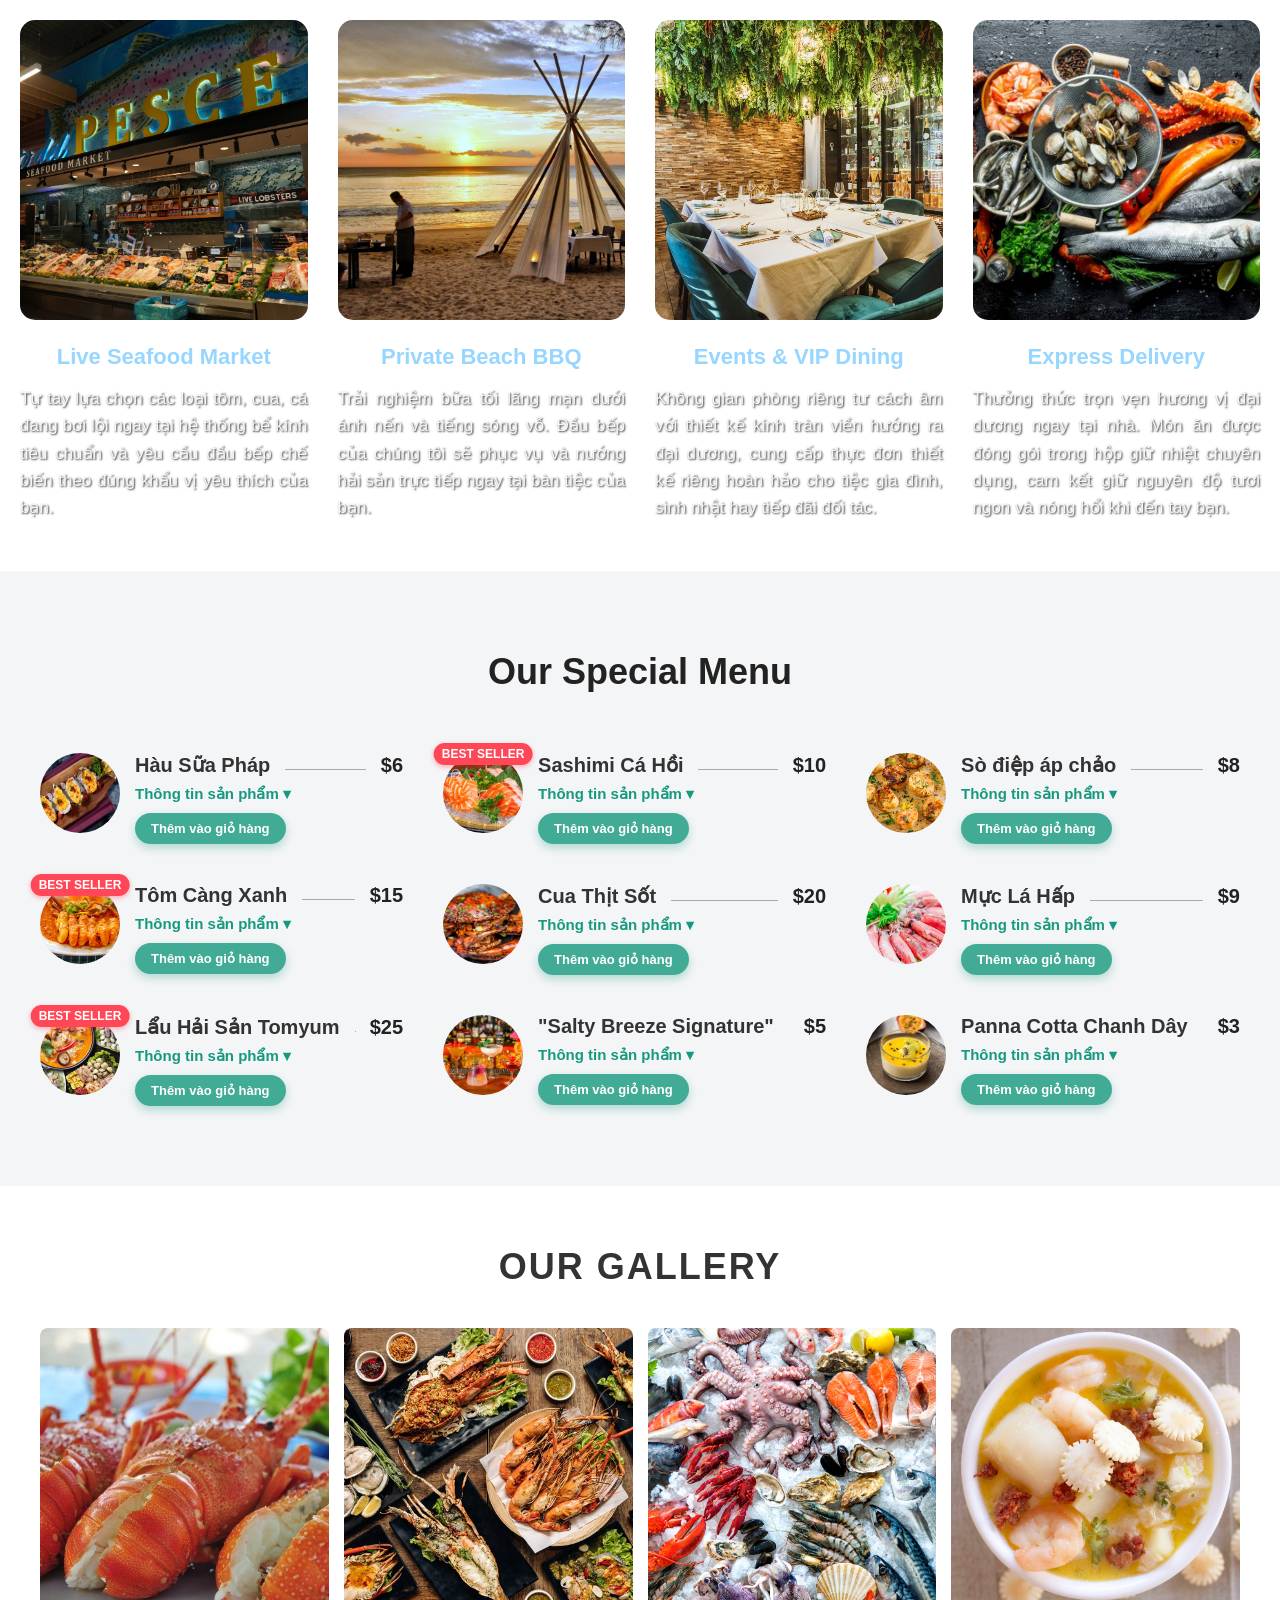
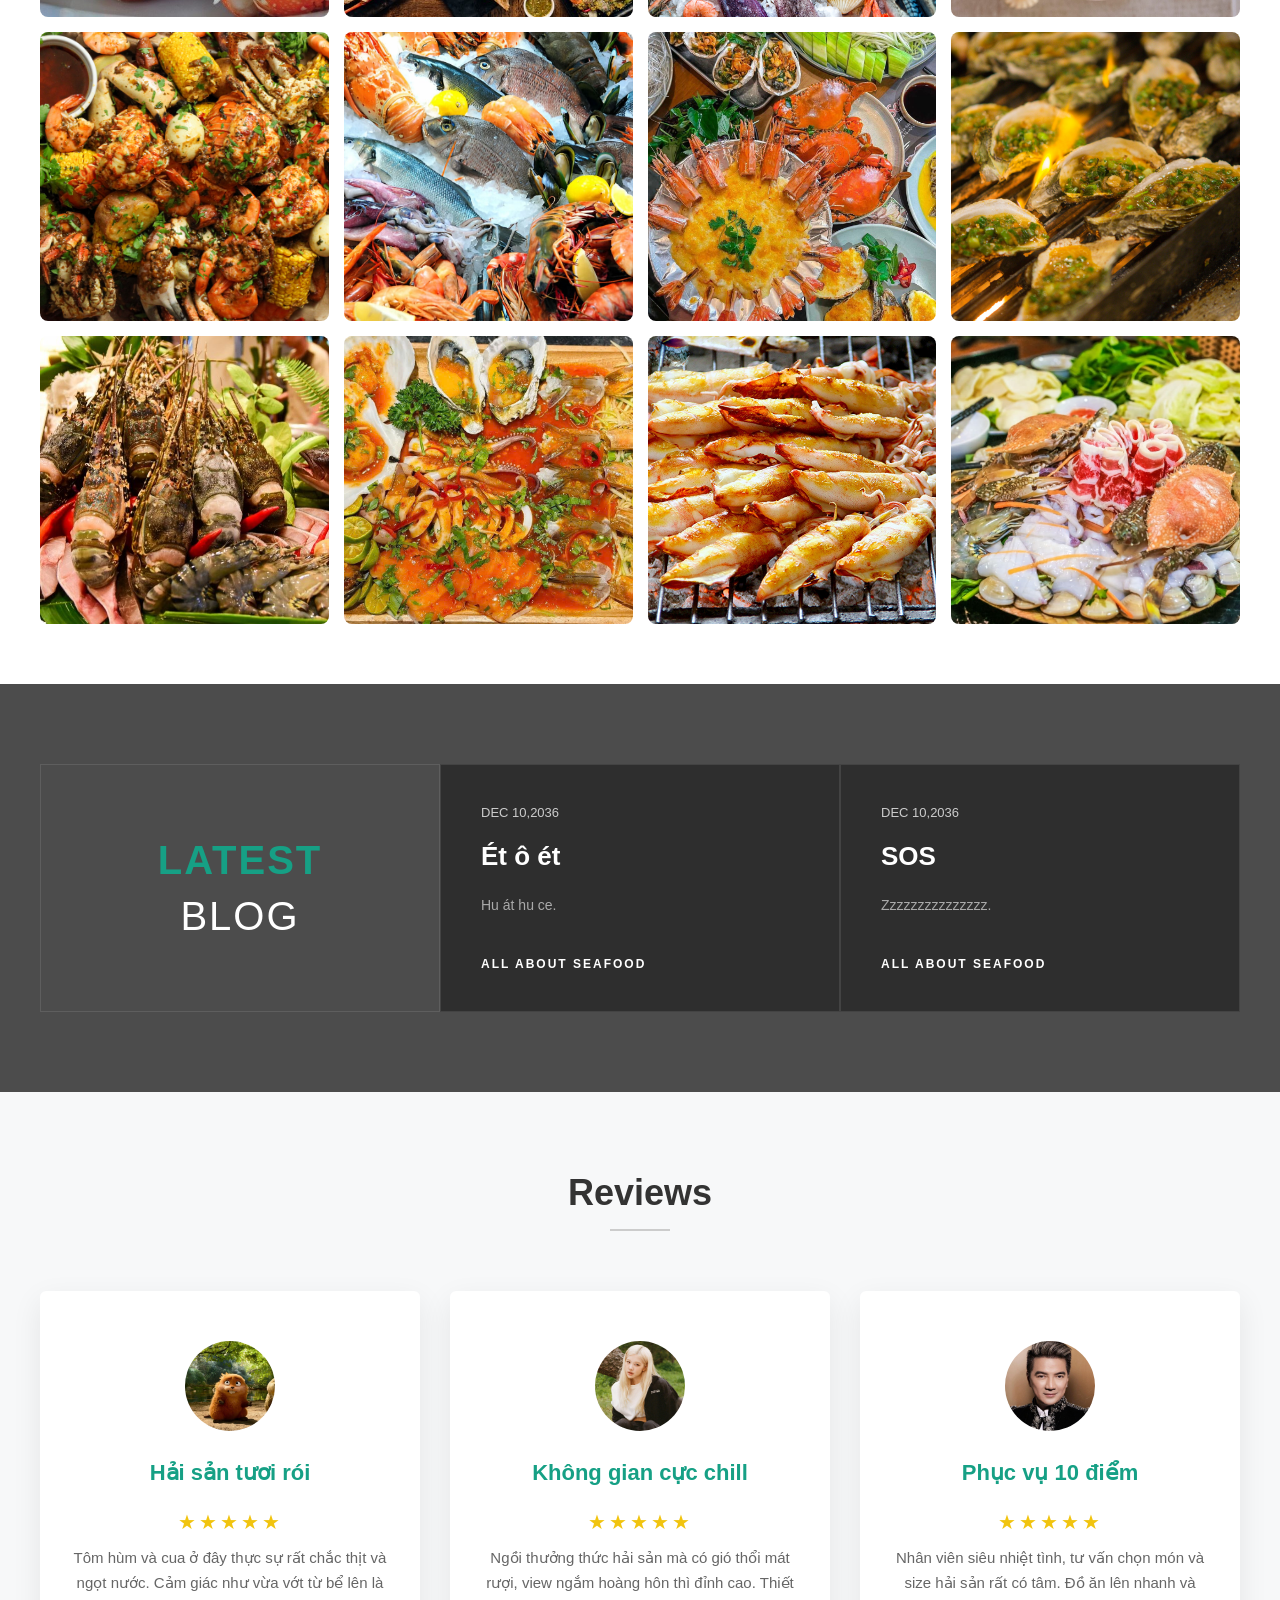
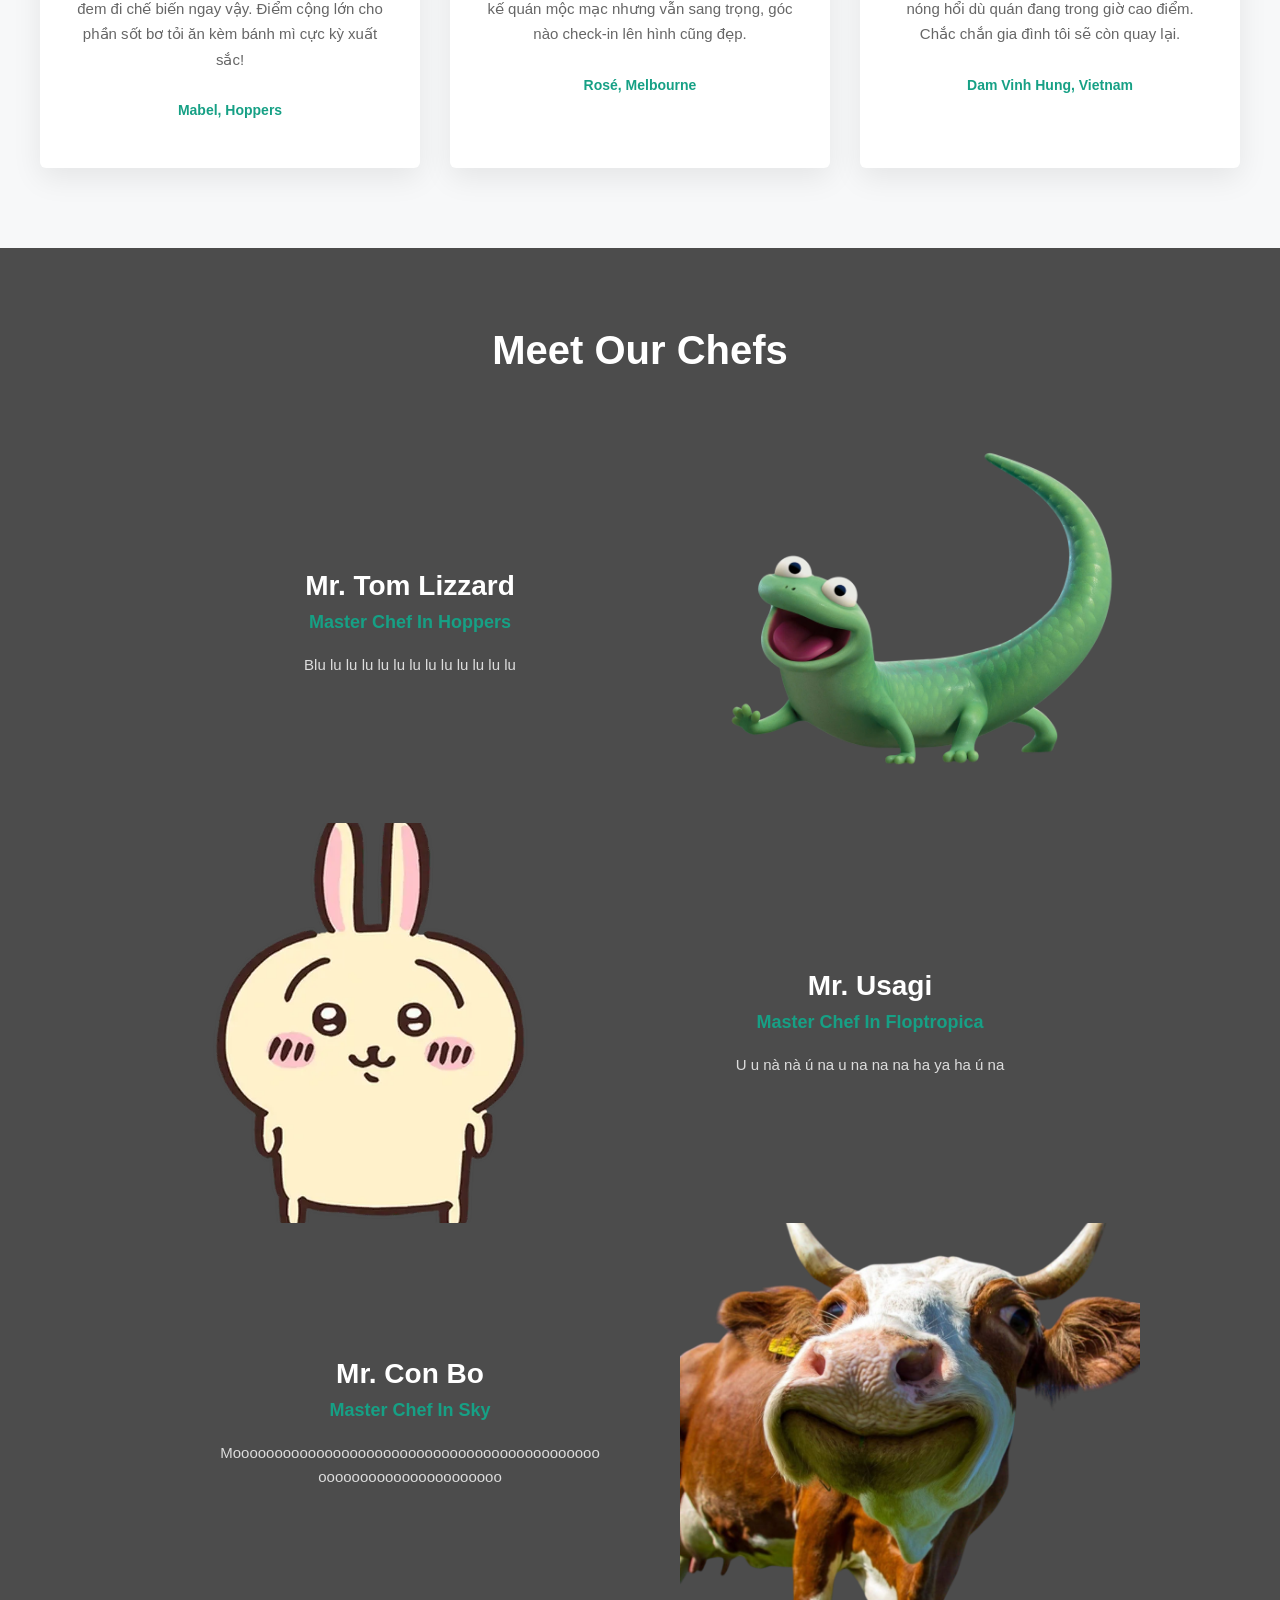
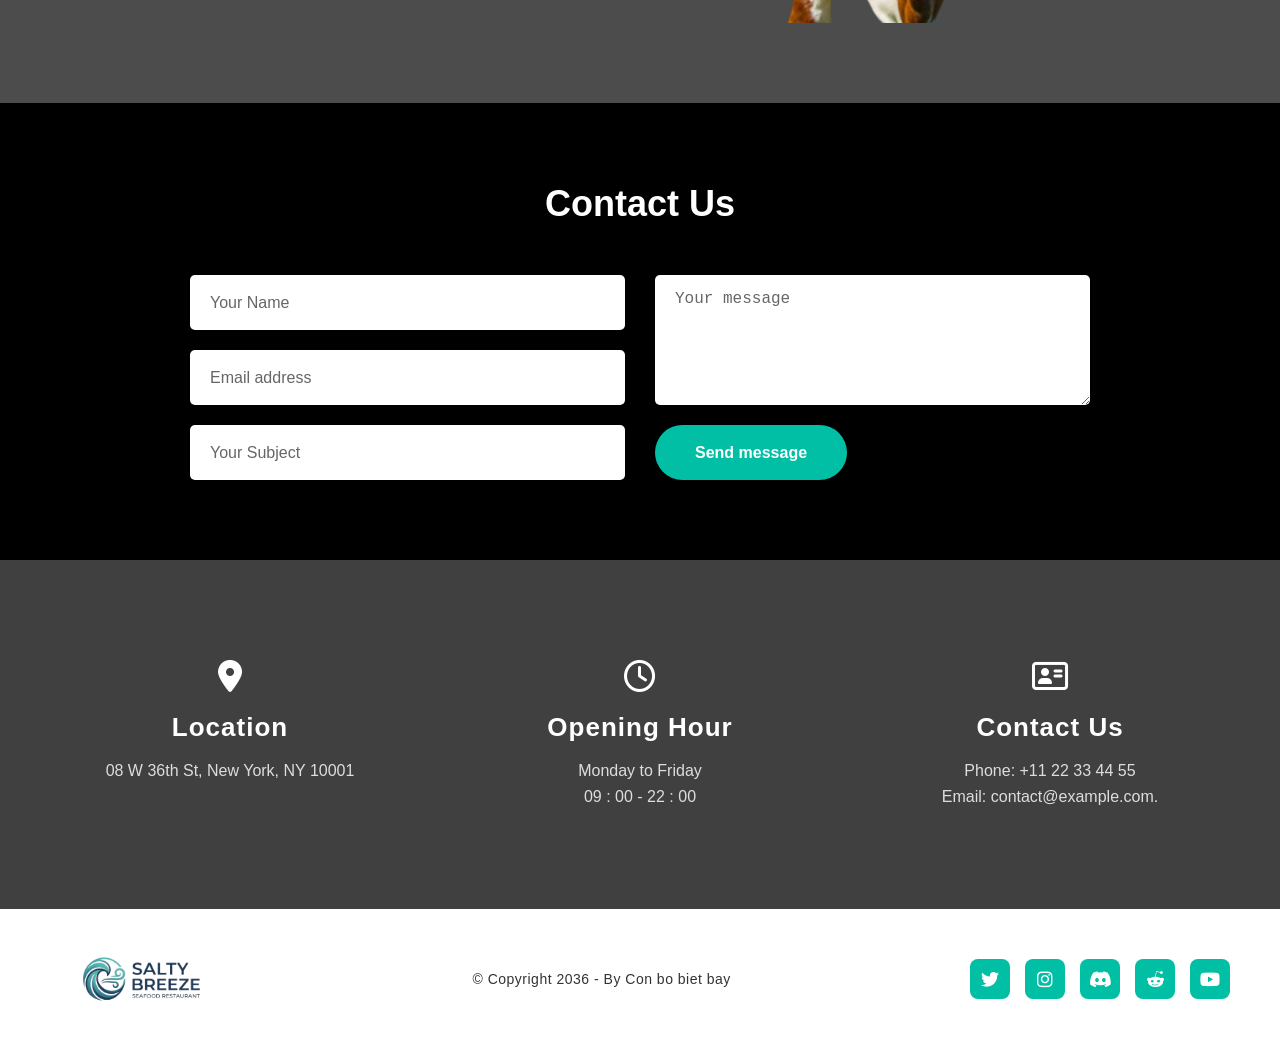
==== commit 3badff87: "Cập nhật web" ====
--- a/index.html
+++ b/index.html
@@ -6,6 +6,7 @@
     <title>Salty Breeze</title>
     <link rel="stylesheet" href="style.css">
     <link rel="stylesheet" href="https://cdnjs.cloudflare.com/ajax/libs/font-awesome/6.0.0/css/all.min.css">
+    <link rel="icon" href="image/Salty Breeze2.png" type="image/png">
 </head>
 <body>
     <header>
@@ -26,9 +27,9 @@
 <!-- CONTENT 1 -->
         <section class="hero-section" id="section1">
             <div class="hero-content">
-                <p class="subtitle">WELCOME TO SALTY BREEZE</p>
-                <h1 class="description">Khám phá hành trình ẩm thực "Từ đại dương đến bàn ăn". Trải nghiệm hải sản đang bơi được chế biến bởi những đầu bếp hàng đầu trong không gian lộng gió biển.</h1>
-                <a href="#" class="btn-order">Order Now</a>
+                <p class="subtitle"><span>WELCOME TO</span> SALTY BREEZE</p>
+                <h1 class="description">Khám phá hành trình "Từ đại dương đến gian bếp nhà bạn". Trải nghiệm hải sản tươi sống đánh bắt trong ngày, hỗ trợ sơ chế miễn phí và giao hàng hỏa tốc để giữ trọn hương vị biển cả.</h1>
+                <a href="#" class="btn-order">Đặt hàng ngay</a>
             </div>
         </section>      
 <!-- CONTENT 2 -->
@@ -49,7 +50,7 @@
             <div class="service-overlay">
 
             </div>
-            <h2 class="section-title">Our Services</h2>      
+            <h2 class="section-title">Dịch vụ của chúng tôi</h2>      
                
             <div class="services-wrapper">
                 <div class="service-card">
@@ -90,44 +91,95 @@
                     <h3 class="item-name">Hàu Sữa Pháp</h3>
                     <div class="line"></div> <span class="item-price">$6</span>
                     </div>
-                    <p class="item-desc">Rất ngon</p>
-                </div>
-                </div>
-
-                <div class="menu-item">
-                <img src="image/monan2.jpg" alt="Sashimi Cá Hồi Tươi Mát" class="menu-img">
+                    <p class="info-toggle">Thông tin sản phẩm ▾</p>
+                    <div class="info-desc">
+                        <p class="desc-text">Hàu sữa nhập khẩu tươi sống, thịt béo ngậy. Hỗ trợ tách vỏ miễn phí, tặng kèm chanh vàng và mù tạt Nhật bản.</p>
+                        <div class="product-rating">
+                        <div class="stars">★★★★★</div>
+                        <span class="rating-text">4.8/5 (85 đánh giá)</span>
+                        </div>              
+                    </div>
+                    <button class="add-to-cart-btn modern-cart-btn" data-id="1" data-name="Hàu Sữa Pháp" data-price="6" data-img="image/monan1.jpg">
+                    Thêm vào giỏ hàng
+                    </button>
+                </div>
+                </div>
+
+                <div class="menu-item">
+                <div class="menu-img-wrapper">
+                <img src="image/monan2.jpg" alt="Sashimi Cá Hồi" class="menu-img">
+                <span class="badge-bestseller">Best Seller</span>
+                </div>
                 <div class="menu-content">
                     <div class="menu-header">
                     <h3 class="item-name">Sashimi Cá Hồi</h3>
                     <div class="line"></div>
                     <span class="item-price">$10</span>
                     </div>
-                    <p class="item-desc">Rất ngon</p>
-                </div>
-                </div>
-
-                <div class="menu-item">
-                <img src="image/monan3.jpg" alt="Gỏi Ốc Giác Trộn Xoài Xanh" class="menu-img">
-                <div class="menu-content">
-                    <div class="menu-header">
-                    <h3 class="item-name">Gỏi Ốc Giác</h3>
+                    <p class="info-toggle">Thông tin sản phẩm ▾</p>
+                    <div class="info-desc">
+                        <p class="desc-text">Cá hồi Nauy fillet tươi mới mỗi ngày. Từng lát cá mềm tan béo ngậy, đóng gói kèm túi đá giữ nhiệt và tía tô tươi.</p>
+                        <div class="product-rating">
+                            <div class="stars">★★★★★</div>
+                            <span class="rating-text">4.9/5 (210 đánh giá)</span>
+                        </div>                       
+                    </div>
+                    <button class="add-to-cart-btn modern-cart-btn" data-id="2" data-name="Sashimi Cá Hồi" data-price="10" data-img="image/monan2.jpg">
+                    Thêm vào giỏ hàng
+                    </button>
+                </div>
+                </div>
+
+                <div class="menu-item">
+                <img src="image/sodiepapchao.jpg" alt="Sò điệp áp chảo" class="menu-img">
+                <div class="menu-content">
+                    <div class="menu-header">
+                    <h3 class="item-name">Sò điệp áp chảo</h3>
                     <div class="line"></div>
                     <span class="item-price">$8</span>
                     </div>
-                    <p class="item-desc">Rất ngon</p>
-                </div>
-                </div>
-                
-                <div class="menu-item">
-                <img src="image/monan4.jpg" alt="Tôm Càng Xanh" class="menu-img">
-                <div class="menu-content">
-                    <div class="menu-header">
-                    <h3 class="item-name">Tôm Càng Xanh</h3>
-                    <div class="line"></div>
-                    <span class="item-price">$15</span>
-                    </div>
-                    <p class="item-desc">Rất ngon</p>
-                </div>
+                    <p class="info-toggle">Thông tin sản phẩm ▾</p>
+                    <div class="info-desc">
+                        <p class="desc-text">Cồi sò điệp Hokkaido khổng lồ áp chảo xém mặt, giữ trọn vị ngọt tự nhiên, rưới xốt bơ chanh thơm lừng.</p>
+                        <div class="product-rating">
+                            <div class="stars">★★★★☆</div>
+                            <span class="rating-text">4.7/5 (56 đánh giá)</span>
+                        </div>
+                    </div>
+                    <button class="add-to-cart-btn modern-cart-btn" data-id="3" data-name="Sò điệp áp chảo" data-price="8" data-img="image/sodiepapchao.jpg">
+                    Thêm vào giỏ hàng
+                    </button>
+                </div>
+                </div>
+                
+                <div class="menu-item">
+                    <div class="menu-img-wrapper">
+                    <img src="image/monan4.jpg" alt="Tôm Càng Xanh" class="menu-img">
+                    <span class="badge-bestseller">Best Seller</span>
+                    </div>
+                    <div class="menu-content">
+                        <div class="menu-header">
+                        <h3 class="item-name">Tôm Càng Xanh</h3>
+                        <div class="line"></div>
+                        <span class="item-price">$15</span>
+                        </div>
+
+                        <p class="info-toggle">Thông tin sản phẩm ▾</p>
+
+                        <div class="info-desc">
+                            <p class="desc-text">
+                            Tôm càng xanh loại 1 bắt tại bể. Tặng kèm sốt bơ tỏi đặc biệt và miễn phí làm sạch.
+                            </p>
+                            <div class="product-rating">
+                                <div class="stars">
+                                ★★★★★ </div>
+                            <span class="rating-text">4.9/5 (120 đánh giá)</span>
+                            </div>
+                        </div>
+                        <button class="add-to-cart-btn modern-cart-btn" data-id="4" data-name="Tôm Càng Xanh" data-price="15" data-img="image/monan4.jpg">
+                        Thêm vào giỏ hàng
+                        </button>
+                    </div>
                 </div>
 
                 <div class="menu-item">
@@ -138,7 +190,17 @@
                     <div class="line"></div>
                     <span class="item-price">$20</span>
                     </div>
-                    <p class="item-desc">Rất ngon</p>
+                    <p class="info-toggle">Thông tin sản phẩm ▾</p>
+                    <div class="info-desc">
+                        <p class="desc-text">Cua biển Cà Mau chắc thịt, gạch béo, hòa quyện cùng nước sốt ớt Singapore cay nồng đậm vị. Cung cấp kẹp đập cua đi kèm.</p>
+                        <div class="product-rating">
+                            <div class="stars">★★★★★</div>
+                            <span class="rating-text">4.8/5 (145 đánh giá)</span>
+                        </div>
+                    </div>
+                    <button class="add-to-cart-btn modern-cart-btn" data-id="5" data-name="Cua Thịt Sốt" data-price="20" data-img="image/monan5.jpg">
+                    Thêm vào giỏ hàng
+                    </button>
                 </div>
                 </div>
 
@@ -150,19 +212,42 @@
                     <div class="line"></div>
                     <span class="item-price">$9</span>
                     </div>
-                    <p class="item-desc">Rất ngon</p>
-                </div>
-                </div>
-
-                <div class="menu-item">
+                    <p class="info-toggle">Thông tin sản phẩm ▾</p>
+                    <div class="info-desc">
+                        <p class="desc-text">Mực lá câu tại biển Nha Trang cực dày mình, giòn sần sật. Hấp hành gừng khử tanh, chấm kèm mắm gừng chua cay chuẩn vị.</p>
+                        <div class="product-rating">
+                            <div class="stars">★★★★☆</div>
+                            <span class="rating-text">4.6/5 (92 đánh giá)</span>
+                        </div>
+                    </div>
+                    <button class="add-to-cart-btn modern-cart-btn" data-id="6" data-name="Mực Lá Hấp" data-price="9" data-img="image/monan6.jpg">
+                    Thêm vào giỏ hàng
+                    </button>
+                </div>
+                </div>
+
+                <div class="menu-item">
+                <div class="menu-img-wrapper">
                 <img src="image/monan7.webp" alt="Lẩu Hải Sản Tomyum" class="menu-img">
+                <span class="badge-bestseller">Best Seller</span>
+                </div>
                 <div class="menu-content">
                     <div class="menu-header">
                     <h3 class="item-name">Lẩu Hải Sản Tomyum</h3>
                     <div class="line"></div>
                     <span class="item-price">$25</span>
                     </div>
-                    <p class="item-desc">Rất ngon</p>
+                    <p class="info-toggle">Thông tin sản phẩm ▾</p>
+                    <div class="info-desc">
+                        <p class="desc-text">Set lẩu Tomyum Thái đủ cho 3-4 người. Gói gia vị cốt dừa béo ngậy kèm khay topping tôm sú, mực, ngao trắng làm sạch sẵn.</p>
+                        <div class="product-rating">
+                            <div class="stars">★★★★★</div>
+                            <span class="rating-text">4.9/5 (320 đánh giá)</span>
+                        </div>                      
+                    </div>
+                    <button class="add-to-cart-btn modern-cart-btn" data-id="7" data-name="Lẩu Hải Sản Tomyum" data-price="25" data-img="image/monan7.webp">
+                    Thêm vào giỏ hàng
+                    </button>
                 </div>
                 </div>
 
@@ -174,7 +259,18 @@
                     <div class="line"></div>
                     <span class="item-price">$5</span>
                     </div>
-                    <p class="item-desc">Rất ngon</p>
+                    <p class="info-toggle">Thông tin sản phẩm ▾</p>
+                    <div class="info-desc">
+                        <p class="desc-text">Thức uống độc quyền giải ngấy hoàn hảo. Sự pha trộn giữa syrup Blue Curacao, chanh vàng và soda sủi bọt mát lạnh.</p>
+                        <div class="product-rating">
+                            <div class="stars">★★★★★</div>
+                            <span class="rating-text">4.7/5 (115 đánh giá)</span>
+                        </div>
+                        
+                    </div>
+                    <button class="add-to-cart-btn modern-cart-btn" data-id="8" data-name='"Salty Breeze Signature"' data-price="5" data-img="image/monan8.jpg">
+                    Thêm vào giỏ hàng
+                    </button>
                 </div>
                 </div>
 
@@ -186,7 +282,18 @@
                     <div class="line"></div>
                     <span class="item-price">$3</span>
                     </div>
-                    <p class="item-desc">Rất ngon</p>
+                    <p class="info-toggle">Thông tin sản phẩm ▾</p>
+                    <div class="info-desc">
+                        <p class="desc-text">Món tráng miệng kiểu Ý mềm mịn như lụa. Cốt kem sữa béo ngậy cân bằng tuyệt vời với lớp mứt chanh dây chua thanh.</p>
+                        <div class="product-rating">
+                            <div class="stars">★★★★★</div>
+                            <span class="rating-text">4.8/5 (240 đánh giá)</span>
+                        </div>
+                        
+                    </div>
+                    <button class="add-to-cart-btn modern-cart-btn" data-id="9" data-name="Panna Cotta Chanh Dây" data-price="3" data-img="image/monan9.jpg">
+                    Thêm vào giỏ hàng
+                    </button>
                 </div>
                 </div>
             </div>
@@ -392,6 +499,42 @@
             </div>
         </section>
     </main>
+
+<!-- GIOHANG -->
+    <!-- Lớp phủ làm mờ background -->
+    <div id="cart-overlay" class="cart-overlay"></div>
+
+    <!-- Nút mở giỏ hàng trôi nổi -->
+    <button id="cart-toggle-btn" class="cart-toggle-btn">
+        🛒 Giỏ hàng (<span id="cart-count">0</span>)
+    </button>
+
+    <!-- Khu vực Sidebar Giỏ hàng -->
+    <div id="cart-modal" class="cart-modal">
+        <div class="cart-header">
+            <h2>Giỏ hàng của bạn</h2>
+            <button id="close-cart-btn" class="close-cart-btn">✖</button>
+        </div>
+        
+        <div id="cart-items-container" class="cart-items-container">
+            <!-- Các món ăn khách chọn sẽ được JavaScript đưa vào đây -->
+        </div>
+        
+        <div class="cart-footer">
+            <div class="cart-total-box">
+                <h3>Tổng cộng:</h3>
+                <h3 class="total-price">$<span id="cart-total">0</span></h3>
+            </div>
+            
+            <h4 class="checkout-title">Thông tin giao hàng</h4>
+            <form id="checkout-form" class="checkout-form">
+                <input type="text" id="cus-name" placeholder="Họ và tên" required>
+                <input type="text" id="cus-phone" placeholder="Số điện thoại" required>
+                <textarea id="cus-address" placeholder="Địa chỉ nhận hàng" rows="2" required></textarea>
+                <button type="submit" class="checkout-submit-btn">Xác nhận Đặt hàng</button>
+            </form>
+        </div>
+    </div>
 <!-- FOOTER -->
 
     <footer class="bottom-bar">
@@ -411,4 +554,6 @@
             <a href="#" class="social-icon"><i class="fab fa-youtube"></i></a>
         </div>
     </footer>
-</body>+</body>
+<script src="script.js"></script>
+</html>
--- a/style.css
+++ b/style.css
@@ -5,6 +5,7 @@
         }
         html {
         scroll-behavior: smooth;
+        scroll-padding-top: 100px;
         }
 
         body {
@@ -22,7 +23,8 @@
             justify-content: space-between;
             align-items: center;
             padding: 0 50px;
-            background-color: transparent;
+            background-color: rgb(240, 248, 255);
+            box-shadow: 0 5px 20px rgba(0,0,0,0.1);
 
             animation: changeHeaderBg linear forwards;
             animation-timeline: scroll();
@@ -39,7 +41,7 @@
             font-size: 15px;
             letter-spacing: 0.5px;
             transition: color 0.3s ease;
-            color: #ffffff;
+            color: #000000;
             padding: 10px 20px;
             display: block;
 
@@ -47,48 +49,51 @@
             animation-timeline: scroll();
             animation-range: 0px 100px;
         }
-        a:hover {
-            color: #2D82B5 !important;
+        nav a:hover {
+            color: #16997f !important;
             transition: color 0.3s ease;
         }
         @keyframes changeHeaderBg {
          to {
-            background-color: #ffffff; /* Thành nền trắng */
-            box-shadow: 0 5px 20px rgba(0,0,0,0.1); /* Thêm bóng đổ */
+            background-color: rgb(240, 248, 255, 0.8);
+            box-shadow: 0 5px 20px rgba(0,0,0,0.1);
+            backdrop-filter: blur(30px);
          }
         }
         @keyframes changeTextColor {
         to {
-        color: #000000; /* Thành chữ đen */
+        color: #000000; 
          }
         }
         .logo img {
-        max-height: 150px;
+        max-height: 100px;
         width: auto;
         }
 
 /* CONTENT 1 */
     .hero-section {
-    background-image: url('image/nhahang.jpg'); /* Thiết lập hình nền */
+    background-image: linear-gradient(rgba(0, 0, 0, 0.3), rgba(0, 0, 0, 0.3)), url('image/cold-seafood-platter-90608-2.jpeg'); /* Thiết lập hình nền */
     background-attachment: fixed;   /* Giữ hình nền đứng yên khi cuộn */
     
     /* Căn chỉnh hình nền luôn đẹp */
     background-position: center;
     background-repeat: no-repeat;
     background-size: cover;
+    /* overflow: hidden; */
 
     height: 100vh;    /* Chiều cao của section (thường là toàn màn hình) */
     position: relative;     /* Tạo lớp phủ tối (Overlay) để chữ dễ đọc hơn */
     }
 
     /* Lớp phủ màu tối */
-    .hero-section::before {
+    /* .hero-section::before {
     content: "";
     position: absolute;
     top: 0; left: 0; right: 0; bottom: 0;
    
-    /* background: rgba(0, 0, 0, 0.5);  Màu đen trong suốt 50% */
-    }
+    background: rgba(0, 0, 0, 0.1);   */
+    /* Màu đen trong suốt 50% */
+    /* } */
 
     /* Đưa nội dung lên trên lớp phủ */
     .hero-content {
@@ -97,25 +102,36 @@
     color: #ffffff;
     padding: 100px;
     display: inline-block;
-    margin-top: 300px;
-    max-width: 600px;
+    margin-top: 180px;
+    max-width: 800px;
+    }
+    span {
+    color: #e6e6d5; /* Màu xanh ngọc */
     }
     .subtitle {
-    color: #16a085;       /* Màu xanh ngọc */
+    font-family: 'Montserrat', sans-serif;
+    max-width: 800px;
+    color: #28bda0;       /* Màu xanh ngọc */
+    text-shadow: 2px 2px 4px rgba(0, 0, 0, 0.7);
+    font-size: 60px;
     font-weight: bold;
     letter-spacing: 2px;  /* Khoảng cách giữa các chữ cái */
     margin-bottom: 15px;
     }
     .description {
-    color: #ffffff;
+    color: #e6e6d5;  /* Màu trắng nhạt */
+    text-shadow: 2px 2px 6px rgba(0, 0, 0, 0.8);
     font-size: 20px;
     line-height: 1.6;
     margin-bottom: 30px;
+    font-family: 'Roboto', sans-serif;
+    max-width: 550px; /* Giới hạn chiều rộng để chữ không quá dài */
     }
     .btn-order {
+    font-size: 20px;
     display: inline-block;
     background-color: #16a085; /* Nền xanh ngọc */
-    color: #ffffff;            /* Chữ trắng */
+    color: #ffffef;            /* Chữ trắng */
     text-decoration: none;     /* Bỏ gạch chân */
     padding: 12px 30px;        /* Độ phình của nút */
     border-radius: 25px;       /* Bo tròn góc nút */
@@ -125,6 +141,7 @@
 
     .btn-order:hover {
     background-color: #12876f; /* Nút đậm màu hơn khi đưa chuột vào */
+    color: #ffffff;
     }
 
 /* CONTENT 2 */
@@ -157,15 +174,16 @@
         font-weight: bold;
         letter-spacing: 2px;
         margin-bottom: 15px;
+        font-size: 30px;
     }
     .des2 {
         color: #333333;
-        font-size: 16px;
+        font-size: 20px;
         line-height: 1.6;
     }
     .des3 {
         color: #333333;
-        font-size: 16px;
+        font-size: 20px;
         line-height: 1.6;
         margin-top: 20px;
     }
@@ -181,7 +199,7 @@
 
     /* position: relative; */
     /* Thay đường dẫn này bằng link ảnh nhà hàng của bạn */
-    background-image: url('image/sea-ocean-sunlight-wave-underwater-reflection-41450-pxhere.com.jpg'); 
+    background-image: linear-gradient(rgba(0, 0, 0, 0.5), rgba(0, 0, 0, 0.5)), url('image/sea-ocean-sunlight-wave-underwater-reflection-41450-pxhere.com.jpg'); 
     background-size: cover;       /* Phóng to ảnh lấp đầy khung */
     background-position: center;  /* Căn giữa ảnh */
     
@@ -208,21 +226,15 @@
     z-index: 1;
     }
 
-    /* =========================================
-    2. Vùng chứa cuộn ngang (Phép thuật nằm ở đây)
-    ========================================= */
     .services-wrapper {
     display: flex;
     gap: 30px;               /* Khoảng cách giữa các thẻ */
-    padding: 0 90px;         /* Lề hai bên để thẻ đầu tiên không dính sát mép */
-    overflow-x: auto;        /* Bật tính năng cuộn ngang */
-    scroll-behavior: smooth; /* Cuộn mượt mà hơn */
+    padding: 0 20px;         /* Lề hai bên để thẻ đầu tiên không dính sát mép */
+    justify-content: center;
     z-index: 1001;
-    }
-
-    /* Ẩn thanh cuộn trên Chrome, Safari, Opera */
-    .services-wrapper::-webkit-scrollbar {
-    display: none; 
+    margin: 0 auto;
+    /* position: relative; */
+    max-width: 1400px;
     }
 
     /* =========================================
@@ -230,13 +242,15 @@
     ========================================= */
     .service-card {
     /* flex: [phóng to] [thu nhỏ] [chiều rộng cố định] */
-    flex: 0 0 350px; /* Ép mỗi thẻ phải rộng đúng 350px, không được co lại */
+    flex: 1 1 0;       
+    /* 2. Đặt chiều rộng tối thiểu và tối đa để giữ form thẻ */
+    min-width: 200px; /* Tránh thẻ bị bóp quá nhỏ trên màn hình hẹp */
     text-align: center;
     }
 
     .service-card img {
     width: 100%;         /* Ảnh rộng bằng thẻ chứa nó */
-    height: 350px;       /* Chiều cao cố định cho mọi ảnh */
+    height: 300px;       /* Chiều cao cố định cho mọi ảnh */
     object-fit: cover;   /* Giúp ảnh không bị méo khi bị ép kích thước */
     border-radius: 15px; /* Bo tròn các góc ảnh như trong video */
     margin-bottom: 20px;
@@ -250,8 +264,10 @@
 
     .card-desc {
     color: #f4f5f7;      /* Chữ mô tả màu xám nhạt để dễ đọc trên nền tối */
-    font-size: 15px;
+    text-shadow: 1px 1px 2px rgba(0, 0, 0, 0.8);
+    font-size: 17px;
     line-height: 1.6;
+    text-align: justify;
     }
 
 
@@ -344,8 +360,122 @@
   margin: 0;
 }
 
-
-
+/* --- 4. HUY HIỆU BEST SELLER --- */
+.menu-img-wrapper {
+    position: relative; /* Bắt buộc để căn chỉnh huy hiệu */
+    display: inline-block;
+}
+
+.badge-bestseller {
+    position: absolute;
+    left: 50%;
+    transform: translateX(-50%);
+    top: -10px;
+    white-space: nowrap;
+    background-color: #ff4757; /* Màu đỏ cam kích thích vị giác */
+    color: white;
+    font-size: 12px;
+    font-weight: 700;
+    padding: 4px 8px;
+    border-radius: 12px;
+    text-transform: uppercase;
+    box-shadow: 0 2px 5px rgba(255, 71, 87, 0.4);
+    z-index: 2;
+}
+
+/* --- 5. THÔNG TIN SẢN PHẨM (ẨN/HIỆN) --- */
+.info-toggle {
+    font-size: 15px;
+    color: #16997f; /* Màu chủ đạo của web */
+    cursor: pointer;
+    margin: 5px 0 10px 0;
+    font-weight: 600;
+    transition: color 0.3s;
+    user-select: none; /* Chống bôi đen chữ khi click bừa */
+}
+
+.info-toggle:hover {
+    color: #0b3d60;
+}
+
+.info-desc {
+    display: none; /* Mặc định giấu đi */
+    font-size: 15px;
+    color: #555;
+    line-height: 1.5;
+    background-color: #f1f2f6;
+    padding: 10px;
+    border-radius: 6px;
+    border-left: 3px solid #16997f;
+    margin-bottom: 15px;
+    animation: fadeIn 0.3s ease; /* Hiệu ứng mờ dần khi mở */
+}
+
+/* Class này sẽ được JS thêm vào khi click */
+.info-desc.show {
+    display: block; 
+}
+
+@keyframes fadeIn {
+    from { opacity: 0; transform: translateY(-5px); }
+    to { opacity: 1; transform: translateY(0); }
+}
+
+/* --- 6. GIAO DIỆN NÚT "THÊM VÀO GIỎ" MỚI --- */
+.modern-cart-btn {
+    background-color: rgb(22, 153, 127, 0.8); /* Xanh ngọc */
+    color: #ffffff;
+    border: none;
+    padding: 8px 16px;
+    border-radius: 20px; /* Bo tròn dạng viên thuốc */
+    font-size: 13px;
+    font-weight: 600;
+    cursor: pointer;
+    transition: all 0.3s ease;
+    box-shadow: 0 4px 10px rgba(22, 153, 127, 0.3); /* Bóng đổ 3D */
+    display: inline-flex;
+    align-items: center;
+    gap: 5px; /* Khoảng cách giữa icon xe đẩy và chữ */
+}
+
+.modern-cart-btn:hover {
+    background-color: #117a65; /* Đổi màu đậm hơn khi trỏ chuột */
+    transform: translateY(-2px); /* Hiệu ứng nảy nút lên */
+    box-shadow: 0 6px 15px rgba(22, 153, 127, 0.4);
+}
+
+.modern-cart-btn:active {
+    transform: translateY(0); /* Hiệu ứng lún nút khi click */
+}
+
+/* --- 7. KHU VỰC ĐÁNH GIÁ SAO --- */
+.product-rating {
+    display: flex; /* Dùng Flexbox để xếp sao và chữ nằm ngang */
+    align-items: center; /* Căn giữa theo chiều dọc */
+    gap: 8px; /* Khoảng cách giữa cụm sao và chữ */
+
+}
+
+.stars {
+    color: #ffc107; /* Màu vàng chuẩn của sao đánh giá (Gold) */
+    font-size: 15px; /* Kích thước sao */
+    letter-spacing: 2px; /* Khoảng cách giữa các ngôi sao */
+    transform: translateY(9px);
+}
+
+.rating-text {
+    font-size: 12px;
+    color: #666; /* Màu chữ xám để không tranh giành sự chú ý với sao */
+    font-weight: 500;
+}
+
+/* Định dạng nhẹ cho đoạn text miêu tả để nó khớp với giao diện */
+.desc-text {
+    margin: 0; /* Xóa margin mặc định của thẻ p */
+    color: #444;
+    padding-bottom: 8px; /* Tạo khoảng trống để kẻ đường viền */
+    border-bottom: 1px dashed #ccc; /* Đường viền gạch ngang phân cách mờ */
+}
 
 /* CONTENT 6 */
 /* =========================================
@@ -921,7 +1051,226 @@
   }
 }
 
-
+/* GIOHANG */
+/* Nút giỏ hàng trôi nổi */
+.cart-toggle-btn {
+    position: fixed;
+    bottom: 30px;
+    right: 30px;
+    background-color: #017ba0; /* Màu xanh dương đậm của biển */
+    color: #ffffff;
+    border: none;
+    border-radius: 50px;
+    padding: 15px 25px;
+    font-size: 16px;
+    font-weight: bold;
+    cursor: pointer;
+    box-shadow: 0 4px 15px rgba(11, 61, 96, 0.4);
+    transition: all 0.3s ease;
+    z-index: 998;
+}
+
+.cart-toggle-btn:hover {
+    background-color: #082942;
+    transform: translateY(-3px);
+}
+
+/* Lớp mờ background khi mở giỏ hàng */
+.cart-overlay {
+    visibility: hidden;
+    opacity: 0;
+    position: fixed;
+    top: 0;
+    left: 0;
+    width: 100vw;
+    height: 100vh;
+    background: rgba(0, 0, 0, 0.5);
+    backdrop-filter: blur(2px);
+    z-index: 999;
+    transition: all 0.3s ease;
+}
+
+.cart-overlay.active {
+    visibility: visible;
+    opacity: 1;
+}
+
+/* Modal giỏ hàng trượt từ phải sang (Hiệu ứng animation) */
+.cart-modal {
+    position: fixed;
+    top: 0;
+    right: -450px; /* Ẩn đi mặc định bằng cách kéo ra ngoài màn hình */
+    width: 100%;
+    max-width: 400px;
+    height: 100vh;
+    background-color: #ffffff;
+    box-shadow: -5px 0 25px rgba(0, 0, 0, 0.15);
+    z-index: 1000;
+    display: flex;
+    flex-direction: column;
+    transition: right 0.4s cubic-bezier(0.25, 0.8, 0.25, 1); /* Trượt mượt mà */
+}
+
+/* Class kích hoạt khi mở giỏ hàng */
+.cart-modal.open {
+    right: 0;
+}
+
+/* Header giỏ hàng */
+.cart-header {
+    display: flex;
+    justify-content: space-between;
+    align-items: center;
+    padding: 20px;
+    background-color: #f8f9fa;
+    border-bottom: 1px solid #e9ecef;
+}
+
+.cart-header h2 {
+    margin: 0;
+    font-size: 20px;
+    color: #0b3d60;
+}
+
+.close-cart-btn {
+    background: none;
+    border: none;
+    font-size: 20px;
+    color: #888;
+    cursor: pointer;
+    transition: color 0.2s;
+}
+
+.close-cart-btn:hover {
+    color: #e74c3c;
+}
+
+/* Container chứa các món ăn (Có thanh cuộn mượt) */
+.cart-items-container {
+    flex: 1;
+    padding: 20px;
+    overflow-y: auto;
+}
+
+.cart-items-container::-webkit-scrollbar {
+    width: 6px;
+}
+.cart-items-container::-webkit-scrollbar-thumb {
+    background-color: #ccc;
+    border-radius: 10px;
+}
+
+/* Từng Item trong giỏ hàng (Do JS sinh ra) */
+.cart-item {
+    display: flex;
+    align-items: center;
+    background: #fff;
+    padding: 10px;
+    margin-bottom: 15px;
+    border-radius: 8px;
+    box-shadow: 0 2px 8px rgba(0,0,0,0.06);
+    border: 1px solid #f0f0f0;
+}
+
+.cart-item img {
+    width: 65px;
+    height: 65px;
+    object-fit: cover;
+    border-radius: 6px;
+    margin-right: 15px;
+}
+
+.cart-item-info {
+    flex-grow: 1;
+}
+
+.cart-item-info p.name {
+    margin: 0 0 5px 0;
+    font-weight: 600;
+    color: #333;
+}
+
+.cart-item-info p.price {
+    margin: 0;
+    color: #d35400; /* Màu cam nổi bật cho giá */
+    font-weight: bold;
+}
+
+.remove-btn {
+    background: #ffebee;
+    color: #e53935;
+    border: none;
+    border-radius: 4px;
+    padding: 6px 12px;
+    font-size: 13px;
+    font-weight: bold;
+    cursor: pointer;
+    transition: all 0.2s;
+}
+
+.remove-btn:hover {
+    background: #e53935;
+    color: #fff;
+}
+
+/* Phần Footer: Tính tiền & Form đặt hàng */
+.cart-footer {
+    padding: 20px;
+    background-color: #f8f9fa;
+    border-top: 1px solid #e9ecef;
+}
+
+.cart-total-box {
+    display: flex;
+    justify-content: space-between;
+    align-items: center;
+    margin-bottom: 15px;
+}
+
+.cart-total-box h3 { margin: 0; color: #333; }
+.cart-total-box .total-price { color: #d35400; font-size: 24px; }
+
+.checkout-title {
+    margin: 0 0 10px 0;
+    font-size: 14px;
+    color: #666;
+    text-transform: uppercase;
+}
+
+/* Style cho Form thanh toán */
+.checkout-form input,
+.checkout-form textarea {
+    width: 100%;
+    padding: 10px 12px;
+    margin-bottom: 12px;
+    border: 1px solid #ccc;
+    border-radius: 6px;
+    font-family: inherit;
+    box-sizing: border-box; 
+    transition: border-color 0.3s;
+}
+
+.checkout-form input:focus,
+.checkout-form textarea:focus {
+    outline: none;
+    border-color: #0b3d60;
+}
+
+.checkout-submit-btn {
+    width: 100%;
+    padding: 14px;
+    background-color: #27ae60; /* Xanh lá tạo cảm giác an tâm khi thanh toán */
+    color: white;
+    border: none;
+    border-radius: 6px;
+    font-size: 16px;
+    font-weight: bold;
+    cursor: pointer;
+    text-transform: uppercase;
+    transition: background-color 0.3s;
+}
+
+.checkout-submit-btn:hover { background-color: #219653; }
 
 
 
@@ -931,7 +1280,7 @@
    1. Bố cục tổng thể của thanh ngang
    ========================================= */
 .bottom-bar {
-  background-color: #226289; /* Nền xanh dương */
+  background-color: #FFFFFF; /* Nền xanh dương */
   padding: 20px 50px;        /* Lề trên/dưới 20px, trái/phải 50px */
   display: flex;
   justify-content: space-between; /* Đẩy 3 phần tử dạt ra 2 mép và giữa */
@@ -952,7 +1301,7 @@
    3. Phần Chữ Copyright
    ========================================= */
 .bottom-copyright p {
-  color: #ffffff;
+  color: #333333;
   font-size: 14px;
   margin: 0;
   letter-spacing: 0.5px; /* Khoảng cách giữa các chữ cái rộng ra chút cho sang */
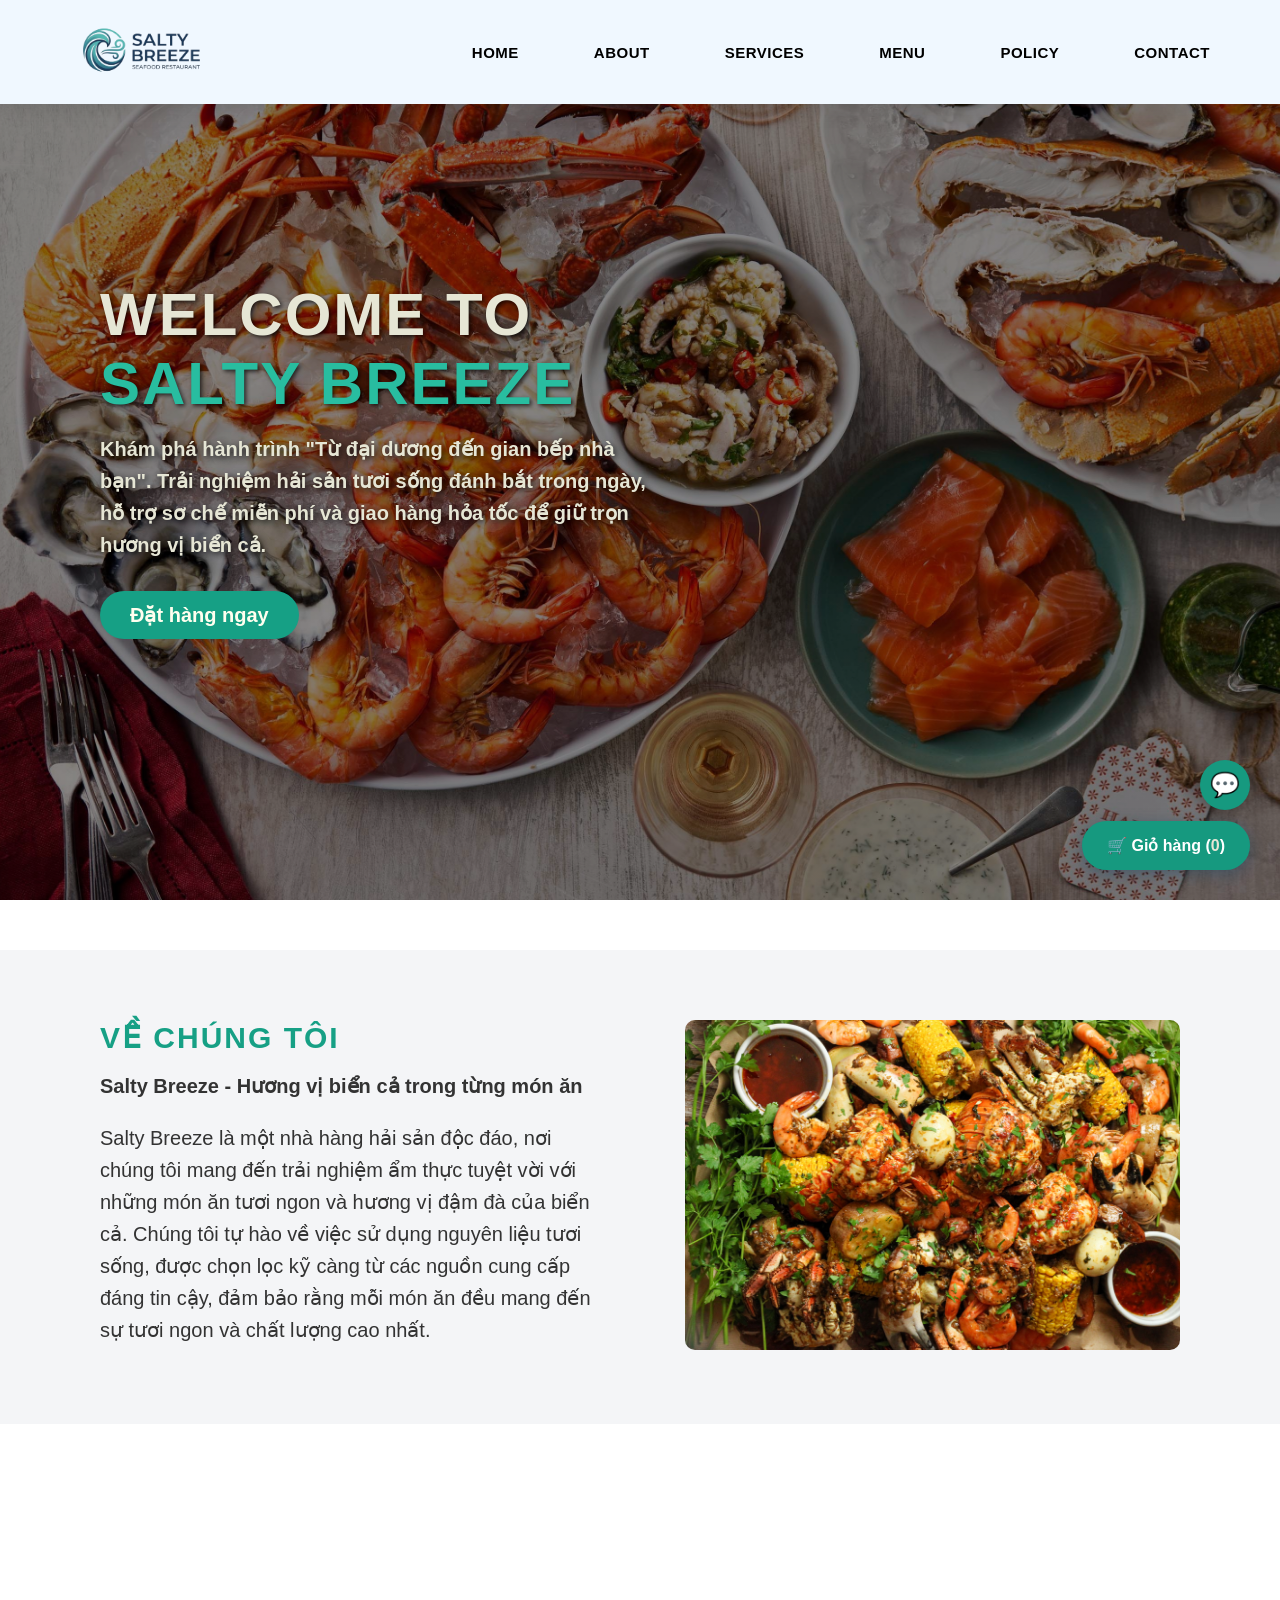
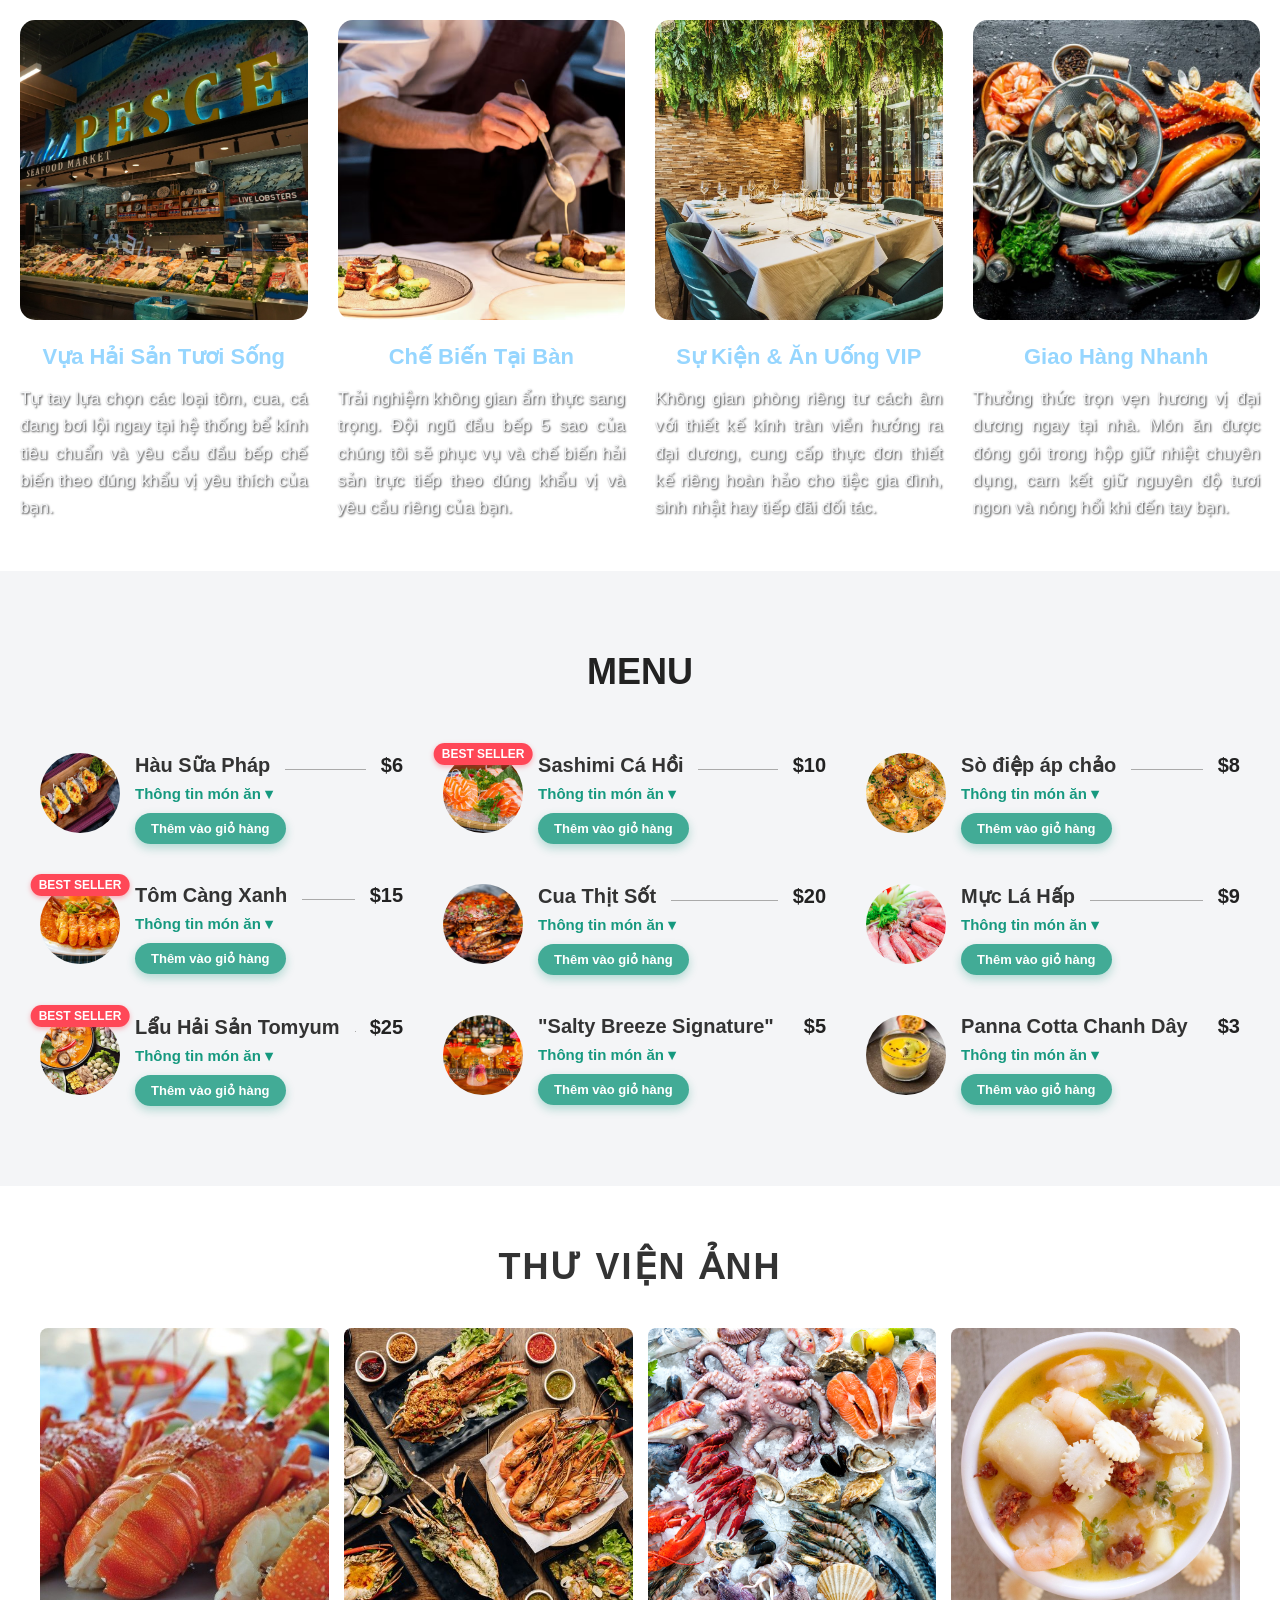
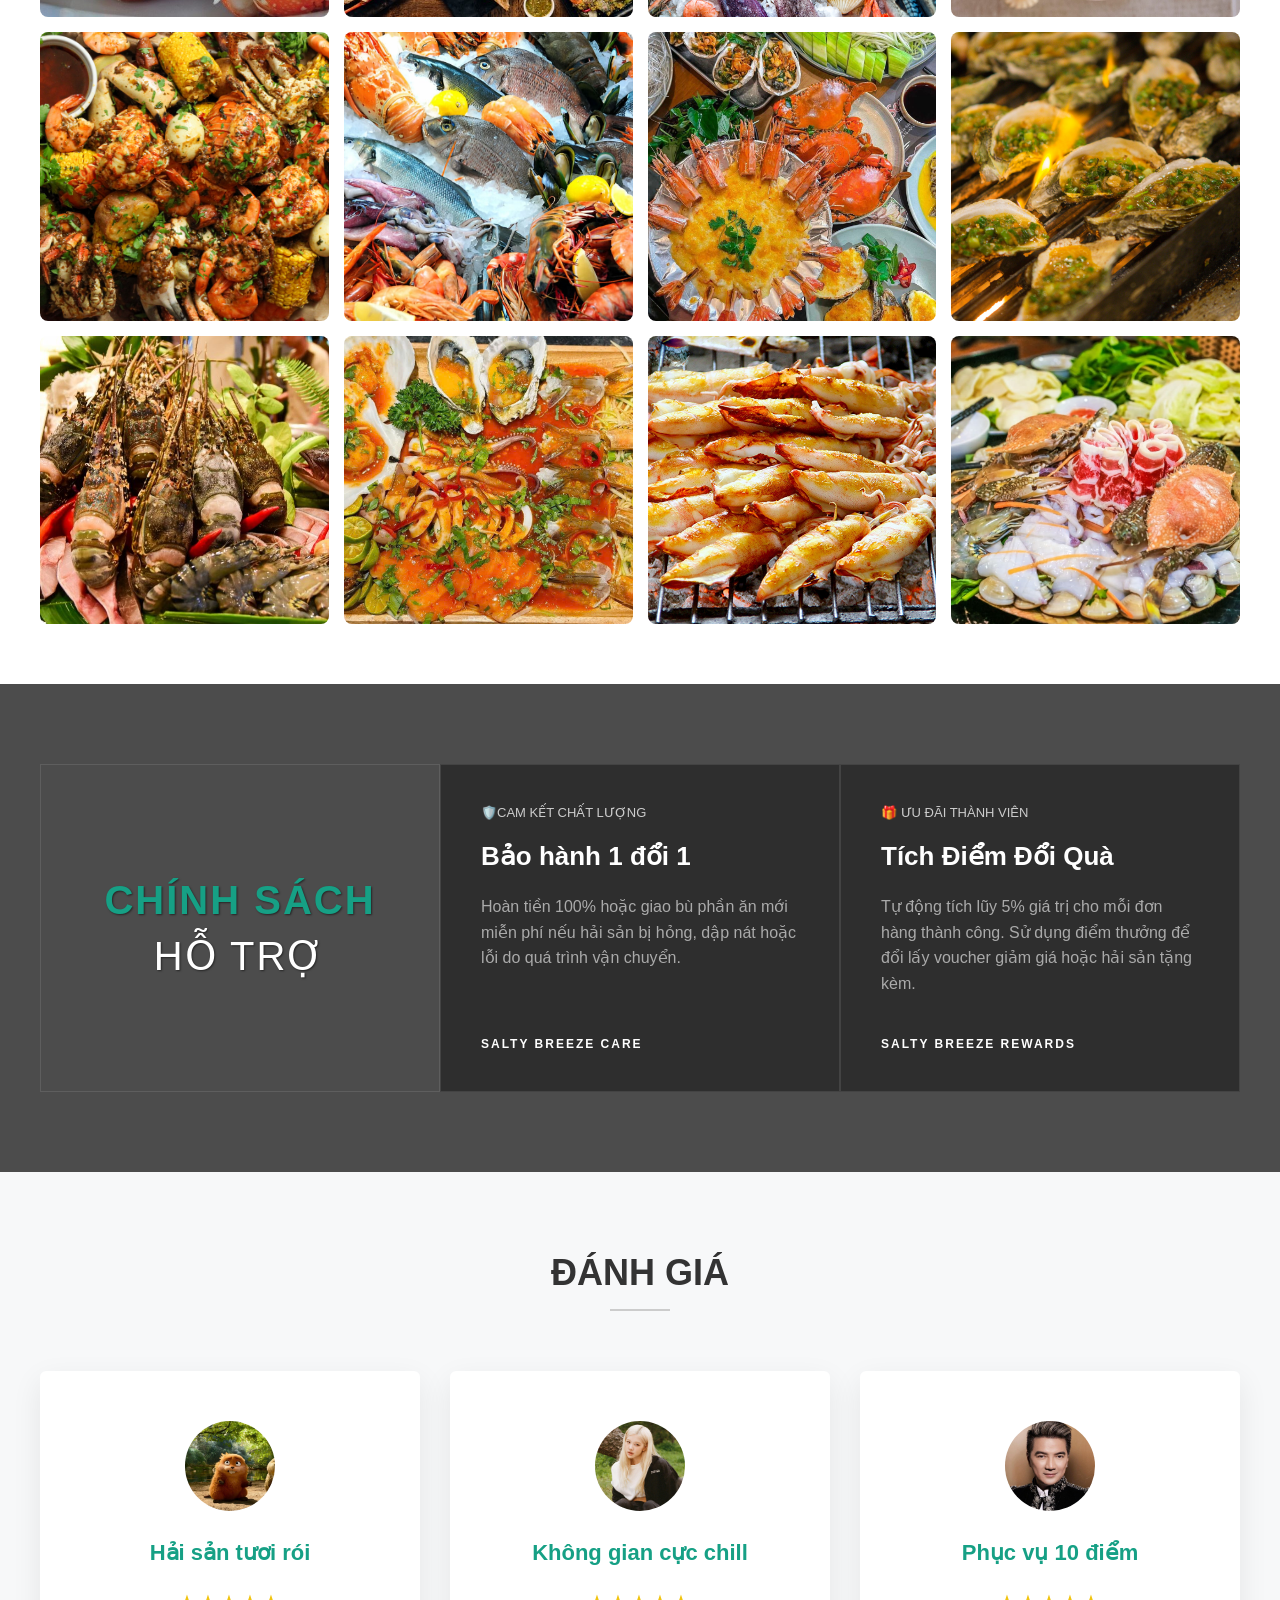
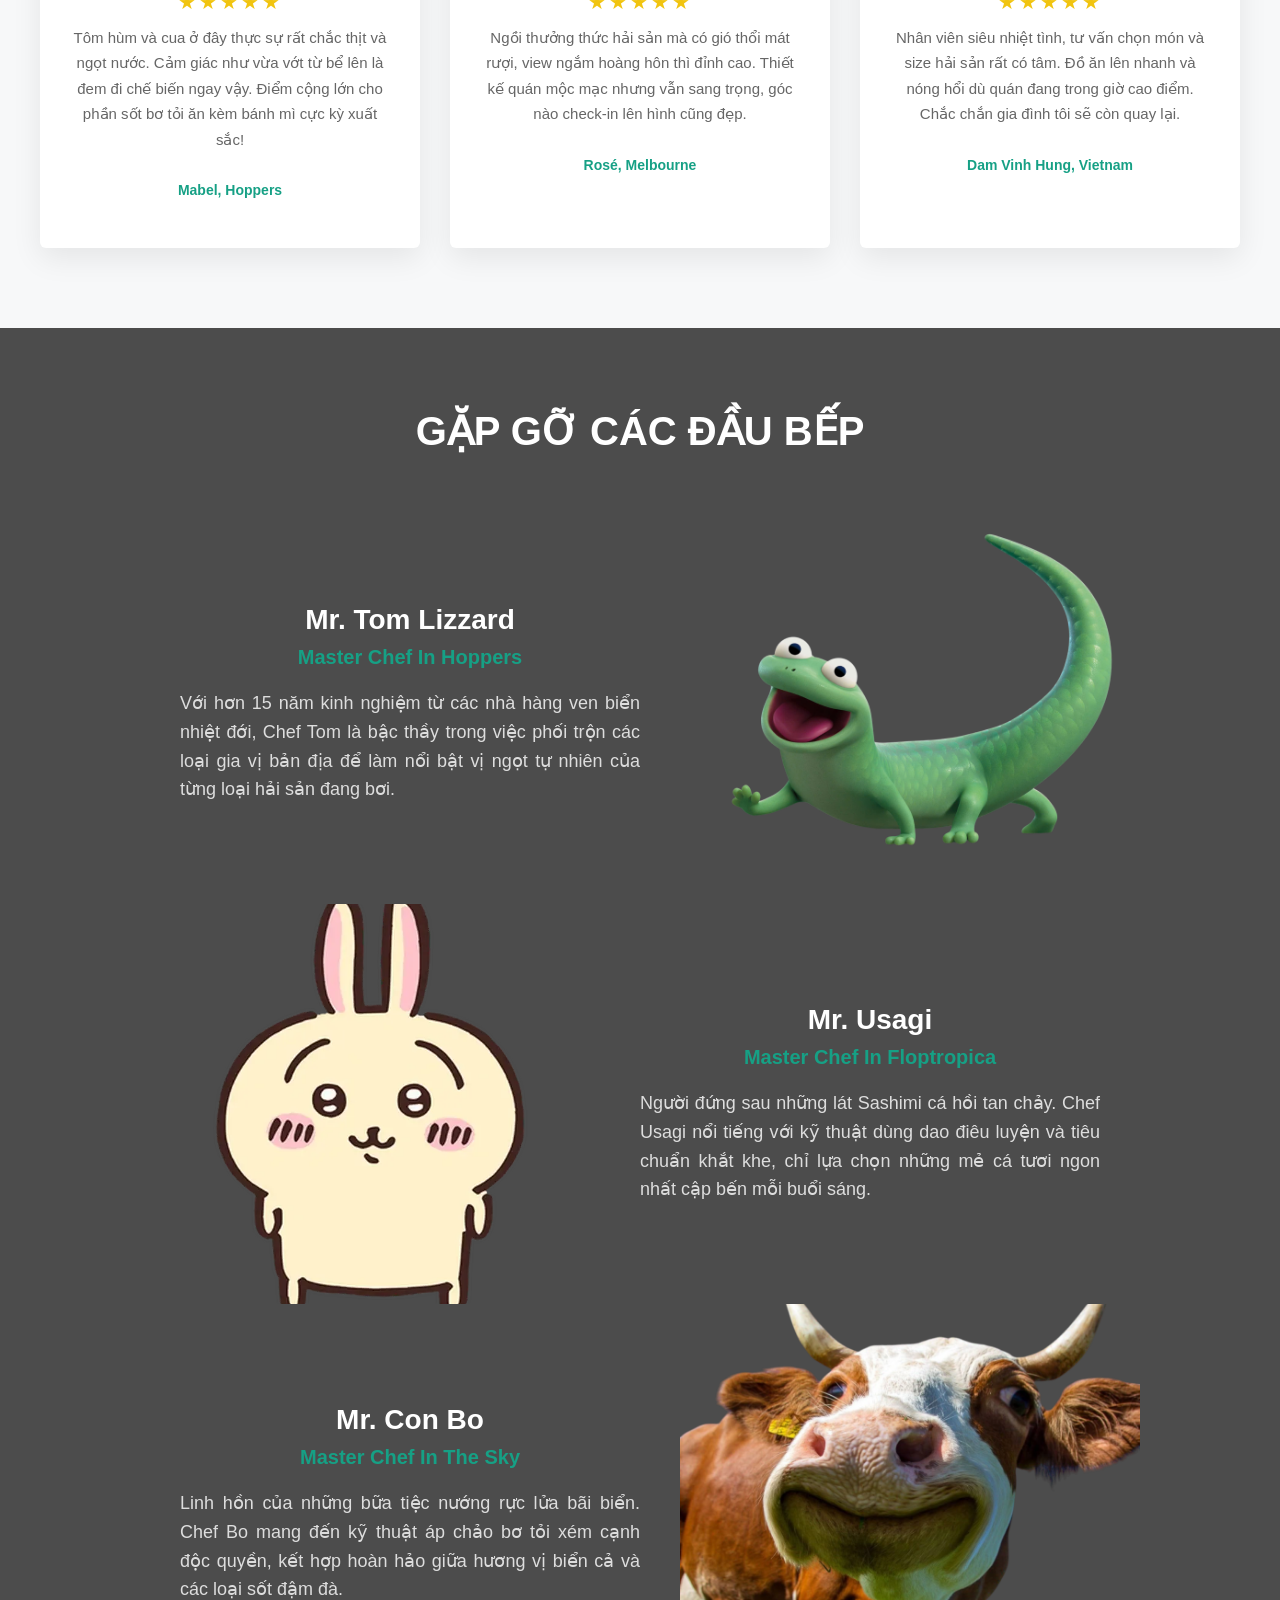
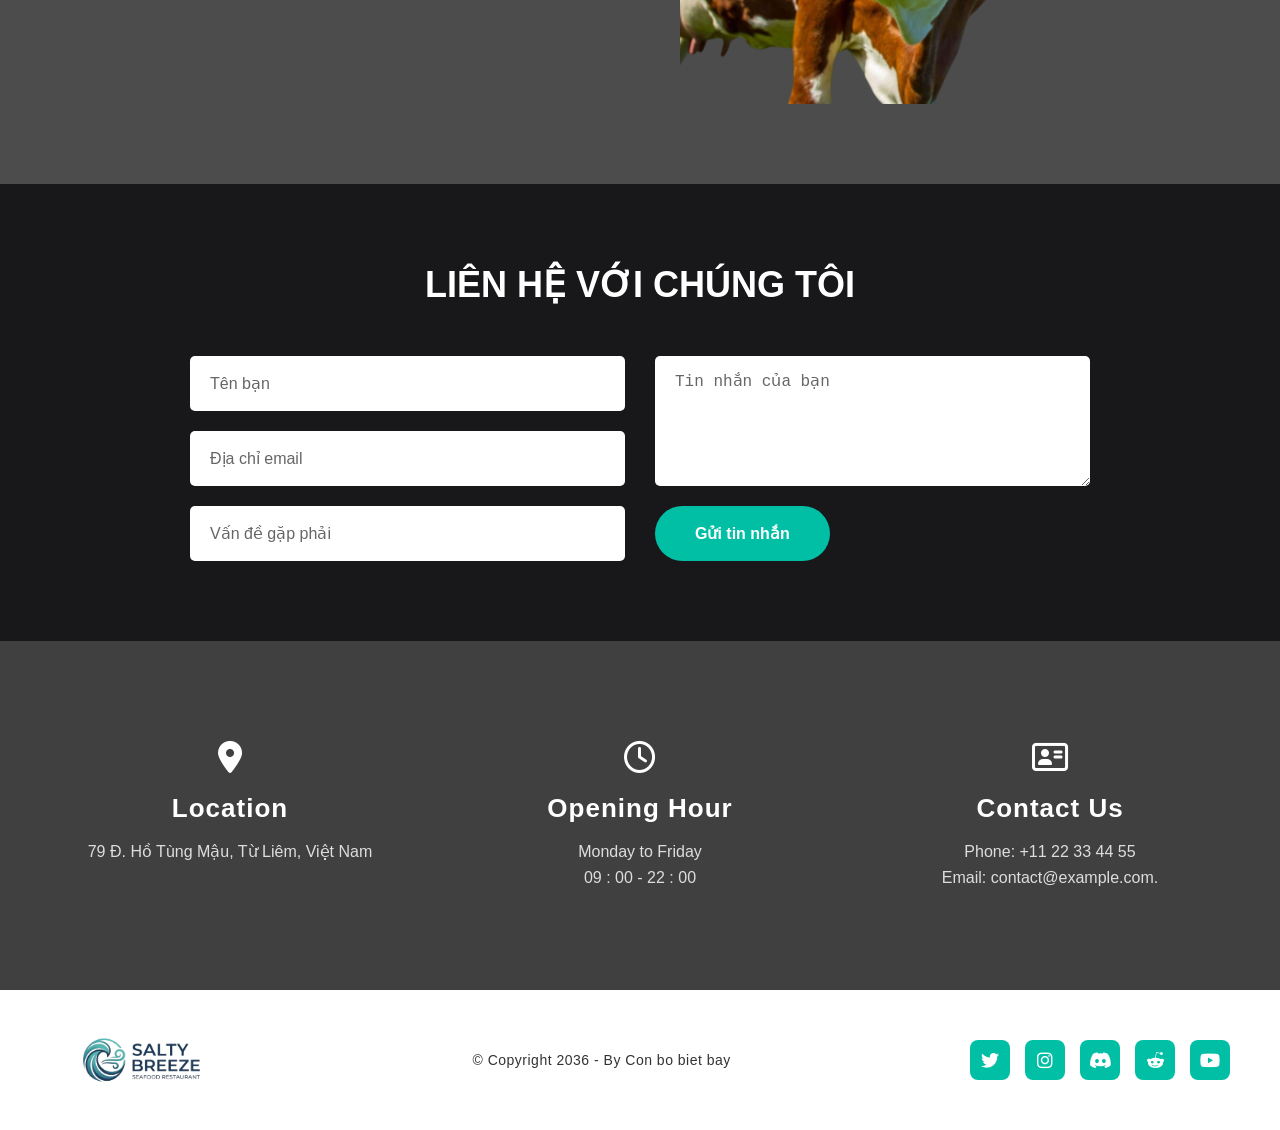
==== commit fd977dde: "Cập nhật web lần 2" ====
--- a/index.html
+++ b/index.html
@@ -18,7 +18,7 @@
                 <li><a href="#section2">ABOUT</a></li>
                 <li><a href="#section3">SERVICES</a></li>
                 <li><a href="#section4">MENU</a></li>
-                <li><a href="#section5">BLOG</a></li>
+                <li><a href="#section5">POLICY</a></li>
                 <li><a href="#section6">CONTACT</a></li>
             </ul>
         </nav>
@@ -50,37 +50,37 @@
             <div class="service-overlay">
 
             </div>
-            <h2 class="section-title">Dịch vụ của chúng tôi</h2>      
+            <h2 class="section-title">DỊCH VỤ CỦA CHÚNG TÔI</h2>      
                
             <div class="services-wrapper">
                 <div class="service-card">
                 <img src="image/Livotis-Seafood-Market-Header.jpg" alt="Awarded">
-                <h3 class="card-title">Live Seafood Market</h3>
+                <h3 class="card-title">Vựa Hải Sản Tươi Sống</h3>
                 <p class="card-desc">Tự tay lựa chọn các loại tôm, cua, cá đang bơi lội ngay tại hệ thống bể kính tiêu chuẩn và yêu cầu đầu bếp chế biến theo đúng khẩu vị yêu thích của bạn.</p>
                 </div>
 
                 <div class="service-card">
-                <img src="image/private_bbq.jpg" alt="Fresh Environment">
-                <h3 class="card-title">Private Beach BBQ</h3>
-                <p class="card-desc">Trải nghiệm bữa tối lãng mạn dưới ánh nến và tiếng sóng vỗ. Đầu bếp của chúng tôi sẽ phục vụ và nướng hải sản trực tiếp ngay tại bàn tiệc của bạn.</p>
+                <img src="image\547f88de536a0c6c288ef2e5470a6a6c38d58733-1600x1066.avif" alt="Fresh Environment">
+                <h3 class="card-title">Chế Biến Tại Bàn</h3>
+                <p class="card-desc">Trải nghiệm không gian ẩm thực sang trọng. Đội ngũ đầu bếp 5 sao của chúng tôi sẽ phục vụ và chế biến hải sản trực tiếp theo đúng khẩu vị và yêu cầu riêng của bạn.</p>
                 </div>
 
                 <div class="service-card">
                 <img src="image/vip.jpg" alt="Creative And Talented chefs">
-                <h3 class="card-title">Events & VIP Dining</h3>
+                <h3 class="card-title">Sự Kiện & Ăn Uống VIP</h3>
                 <p class="card-desc">Không gian phòng riêng tư cách âm với thiết kế kính tràn viền hướng ra đại dương, cung cấp thực đơn thiết kế riêng hoàn hảo cho tiệc gia đình, sinh nhật hay tiếp đãi đối tác.</p>
                 </div>
                 
                 <div class="service-card">
                 <img src="image/express.jpg" alt="Stage Decorations">
-                <h3 class="card-title">Express Delivery</h3>
+                <h3 class="card-title">Giao Hàng Nhanh</h3>
                 <p class="card-desc">Thưởng thức trọn vẹn hương vị đại dương ngay tại nhà. Món ăn được đóng gói trong hộp giữ nhiệt chuyên dụng, cam kết giữ nguyên độ tươi ngon và nóng hổi khi đến tay bạn.</p>
                 </div>
             </div>
         </section>
 <!-- CONTENT 4 -->
         <section class="menu-section" id="section4">
-            <h2 class="menu-title">Our Special Menu</h2>
+            <h2 class="menu-title">MENU</h2>
             
             <div class="menu-grid">
 
@@ -91,7 +91,7 @@
                     <h3 class="item-name">Hàu Sữa Pháp</h3>
                     <div class="line"></div> <span class="item-price">$6</span>
                     </div>
-                    <p class="info-toggle">Thông tin sản phẩm ▾</p>
+                    <p class="info-toggle">Thông tin món ăn ▾</p>
                     <div class="info-desc">
                         <p class="desc-text">Hàu sữa nhập khẩu tươi sống, thịt béo ngậy. Hỗ trợ tách vỏ miễn phí, tặng kèm chanh vàng và mù tạt Nhật bản.</p>
                         <div class="product-rating">
@@ -116,7 +116,7 @@
                     <div class="line"></div>
                     <span class="item-price">$10</span>
                     </div>
-                    <p class="info-toggle">Thông tin sản phẩm ▾</p>
+                    <p class="info-toggle">Thông tin món ăn ▾</p>
                     <div class="info-desc">
                         <p class="desc-text">Cá hồi Nauy fillet tươi mới mỗi ngày. Từng lát cá mềm tan béo ngậy, đóng gói kèm túi đá giữ nhiệt và tía tô tươi.</p>
                         <div class="product-rating">
@@ -138,7 +138,7 @@
                     <div class="line"></div>
                     <span class="item-price">$8</span>
                     </div>
-                    <p class="info-toggle">Thông tin sản phẩm ▾</p>
+                    <p class="info-toggle">Thông tin món ăn ▾</p>
                     <div class="info-desc">
                         <p class="desc-text">Cồi sò điệp Hokkaido khổng lồ áp chảo xém mặt, giữ trọn vị ngọt tự nhiên, rưới xốt bơ chanh thơm lừng.</p>
                         <div class="product-rating">
@@ -164,7 +164,7 @@
                         <span class="item-price">$15</span>
                         </div>
 
-                        <p class="info-toggle">Thông tin sản phẩm ▾</p>
+                        <p class="info-toggle">Thông tin món ăn ▾</p>
 
                         <div class="info-desc">
                             <p class="desc-text">
@@ -190,7 +190,7 @@
                     <div class="line"></div>
                     <span class="item-price">$20</span>
                     </div>
-                    <p class="info-toggle">Thông tin sản phẩm ▾</p>
+                    <p class="info-toggle">Thông tin món ăn ▾</p>
                     <div class="info-desc">
                         <p class="desc-text">Cua biển Cà Mau chắc thịt, gạch béo, hòa quyện cùng nước sốt ớt Singapore cay nồng đậm vị. Cung cấp kẹp đập cua đi kèm.</p>
                         <div class="product-rating">
@@ -212,7 +212,7 @@
                     <div class="line"></div>
                     <span class="item-price">$9</span>
                     </div>
-                    <p class="info-toggle">Thông tin sản phẩm ▾</p>
+                    <p class="info-toggle">Thông tin món ăn ▾</p>
                     <div class="info-desc">
                         <p class="desc-text">Mực lá câu tại biển Nha Trang cực dày mình, giòn sần sật. Hấp hành gừng khử tanh, chấm kèm mắm gừng chua cay chuẩn vị.</p>
                         <div class="product-rating">
@@ -237,7 +237,7 @@
                     <div class="line"></div>
                     <span class="item-price">$25</span>
                     </div>
-                    <p class="info-toggle">Thông tin sản phẩm ▾</p>
+                    <p class="info-toggle">Thông tin món ăn ▾</p>
                     <div class="info-desc">
                         <p class="desc-text">Set lẩu Tomyum Thái đủ cho 3-4 người. Gói gia vị cốt dừa béo ngậy kèm khay topping tôm sú, mực, ngao trắng làm sạch sẵn.</p>
                         <div class="product-rating">
@@ -259,7 +259,7 @@
                     <div class="line"></div>
                     <span class="item-price">$5</span>
                     </div>
-                    <p class="info-toggle">Thông tin sản phẩm ▾</p>
+                    <p class="info-toggle">Thông tin món ăn ▾</p>
                     <div class="info-desc">
                         <p class="desc-text">Thức uống độc quyền giải ngấy hoàn hảo. Sự pha trộn giữa syrup Blue Curacao, chanh vàng và soda sủi bọt mát lạnh.</p>
                         <div class="product-rating">
@@ -282,7 +282,7 @@
                     <div class="line"></div>
                     <span class="item-price">$3</span>
                     </div>
-                    <p class="info-toggle">Thông tin sản phẩm ▾</p>
+                    <p class="info-toggle">Thông tin món ăn ▾</p>
                     <div class="info-desc">
                         <p class="desc-text">Món tráng miệng kiểu Ý mềm mịn như lụa. Cốt kem sữa béo ngậy cân bằng tuyệt vời với lớp mứt chanh dây chua thanh.</p>
                         <div class="product-rating">
@@ -300,7 +300,7 @@
         </section>
 <!-- CONTENT 6 -->
         <section class="gallery-section">
-            <h2 class="gallery-title">OUR GALLERY</h2>
+            <h2 class="gallery-title">THƯ VIỆN ẢNH</h2>
             
             <div class="gallery-grid">
                 <div class="gallery-item">
@@ -360,30 +360,30 @@
     
                 <div class="blog-intro">
                 <h2 class="intro-title">
-                    <span class="text-green">LATEST</span><br>
-                    <span class="text-white">BLOG</span>
+                    <span class="text-green">CHÍNH SÁCH</span><br>
+                    <span class="text-white">HỖ TRỢ</span>
                 </h2>
                 </div>
 
                 <article class="blog-card">    
-                    <p class="blog-date">DEC 10,2036</p>
-                    <h3 class="blog-title">Ét ô ét</h3>
-                    <p class="blog-excerpt">Hu át hu ce.</p>
-                    <a href="#" class="blog-category">ALL ABOUT SEAFOOD</a>
+                    <p class="blog-date">🛡️CAM KẾT CHẤT LƯỢNG</p>
+                    <h3 class="blog-title">Bảo hành 1 đổi 1</h3>
+                    <p class="blog-excerpt">Hoàn tiền 100% hoặc giao bù phần ăn mới miễn phí nếu hải sản bị hỏng, dập nát hoặc lỗi do quá trình vận chuyển.</p>
+                    <a href="#" class="blog-category">SALTY BREEZE CARE</a>
                 </article>
 
                 <article class="blog-card">    
-                    <p class="blog-date">DEC 10,2036</p>
-                    <h3 class="blog-title">SOS</h3>
-                    <p class="blog-excerpt">Zzzzzzzzzzzzzzz.</p>
-                    <a href="#" class="blog-category">ALL ABOUT SEAFOOD</a>
+                    <p class="blog-date">🎁 ƯU ĐÃI THÀNH VIÊN</p>
+                    <h3 class="blog-title">Tích Điểm Đổi Quà</h3>
+                    <p class="blog-excerpt">Tự động tích lũy 5% giá trị cho mỗi đơn hàng thành công. Sử dụng điểm thưởng để đổi lấy voucher giảm giá hoặc hải sản tặng kèm.</p>
+                    <a href="#" class="blog-category">SALTY BREEZE REWARDS</a>
                 </article>
             </div>
         </section>
 <!-- CONTENT 8 -->
         <section class="reviews-section">
             <div class="section-header">
-                <h2>Reviews</h2>
+                <h2>ĐÁNH GIÁ</h2>
                 <div class="underline"></div>
             </div>
 
@@ -419,13 +419,13 @@
             <div class="chefs-overlay"></div>
             
             <div class="chefs-container">
-                <h2 class="section-title">Meet Our Chefs</h2>
+                <h2 class="section-title">GẶP GỠ CÁC ĐẦU BẾP</h2>
                 <div class="chefs-list">                
                     <div class="chef-row">
                         <div class="chef-text">
                         <h3 class="chef-name">Mr. Tom Lizzard</h3>
                         <h4 class="chef-title">Master Chef In Hoppers</h4>
-                        <p class="chef-desc">Blu lu lu lu lu lu lu lu lu lu lu lu lu</p>
+                        <p class="chef-desc">Với hơn 15 năm kinh nghiệm từ các nhà hàng ven biển nhiệt đới, Chef Tom là bậc thầy trong việc phối trộn các loại gia vị bản địa để làm nổi bật vị ngọt tự nhiên của từng loại hải sản đang bơi.</p>
                         </div>
                         <div class="chef-img">
                         <img src="image/cheftom.png" alt="Mr. Tom Lizzard">
@@ -436,7 +436,7 @@
                         <div class="chef-text">
                         <h3 class="chef-name">Mr. Usagi</h3>
                         <h4 class="chef-title">Master Chef In Floptropica</h4>
-                        <p class="chef-desc">U u nà nà ú na u na na na ha ya ha ú na</p>
+                        <p class="chef-desc">Người đứng sau những lát Sashimi cá hồi tan chảy. Chef Usagi nổi tiếng với kỹ thuật dùng dao điêu luyện và tiêu chuẩn khắt khe, chỉ lựa chọn những mẻ cá tươi ngon nhất cập bến mỗi buổi sáng.</p>
                         </div>
                         <div class="chef-img">
                         <img src="image/usagi.png" alt="Mr. David">
@@ -446,8 +446,8 @@
                     <div class="chef-row">
                         <div class="chef-text">
                         <h3 class="chef-name">Mr. Con Bo</h3>
-                        <h4 class="chef-title">Master Chef In Sky</h4>
-                        <p class="chef-desc">Moooooooooooooooooooooooooooooooooooooooooooo oooooooooooooooooooooo</p>
+                        <h4 class="chef-title">Master Chef In The Sky</h4>
+                        <p class="chef-desc">Linh hồn của những bữa tiệc nướng rực lửa bãi biển. Chef Bo mang đến kỹ thuật áp chảo bơ tỏi xém cạnh độc quyền, kết hợp hoàn hảo giữa hương vị biển cả và các loại sốt đậm đà.</p>
                         </div>
                         <div class="chef-img">
                         <img src="image/conbo.png" alt="Mr. Watson">
@@ -458,19 +458,19 @@
         </section>
 <!-- CONTENT 10 -->
         <section class="contact-section" id="section6">
-            <h2 class="contact-title">Contact Us</h2>
+            <h2 class="contact-title">LIÊN HỆ VỚI CHÚNG TÔI</h2>
             
             <form class="contact-form" action="#" method="POST">
                 
                 <div class="form-column">
-                <input type="text" placeholder="Your Name" class="form-control" required>
-                <input type="email" placeholder="Email address" class="form-control" required>
-                <input type="text" placeholder="Your Subject" class="form-control" required>
+                <input type="text" placeholder="Tên bạn" class="form-control" required>
+                <input type="email" placeholder="Địa chỉ email" class="form-control" required>
+                <input type="text" placeholder="Vấn đề gặp phải" class="form-control" required>
                 </div>
 
                 <div class="form-column">
-                <textarea placeholder="Your message" class="form-control textarea-control" required></textarea>
-                <button type="submit" class="btn-submit">Send message</button>
+                <textarea placeholder="Tin nhắn của bạn" class="form-control textarea-control" required></textarea>
+                <button type="submit" class="btn-submit">Gửi tin nhắn</button>
                 </div>
                 
             </form>
@@ -484,7 +484,7 @@
                 
                 <div class="info-item">
                 <i class="fas fa-map-marker-alt"></i> <h3>Location</h3>
-                <p>08 W 36th St, New York, NY 10001</p>
+                <p>79 Đ. Hồ Tùng Mậu, Từ Liêm, Việt Nam</p>
                 </div>
 
                 <div class="info-item">
@@ -503,6 +503,12 @@
 <!-- GIOHANG -->
     <!-- Lớp phủ làm mờ background -->
     <div id="cart-overlay" class="cart-overlay"></div>
+
+    <!-- Nút Chat Hỗ trợ Trực tuyến -->
+    <button id="chat-support-btn" class="chat-support-btn" title="Chat với chúng tôi">
+        <!-- Bạn có thể dùng Emoji 💬 hoặc icon SVG tùy thích -->
+        💬
+    </button>
 
     <!-- Nút mở giỏ hàng trôi nổi -->
     <button id="cart-toggle-btn" class="cart-toggle-btn">
--- a/style.css
+++ b/style.css
@@ -609,8 +609,8 @@
   letter-spacing: 2px;
 }
 
-.text-green { color: #16a085; font-weight: bold; }
-.text-white { color: #ffffff; }
+.text-green { color: #16a085; font-weight: bold; text-shadow: 1px 1px 2px rgba(0, 0, 0, 0.5);}
+.text-white { color: #ffffff; text-shadow: 1px 1px 2px rgba(0, 0, 0, 0.5);}
 
 /* =========================================
    4. Khối Bài viết (Card) & Trạng thái Mặc định
@@ -644,7 +644,7 @@
 }
 
 .blog-excerpt {
-  font-size: 14px;
+  font-size: 16px;
   color: #aaaaaa;
   line-height: 1.6;
   margin-bottom: 40px;
@@ -850,15 +850,16 @@
 }
 
 .chef-title {
-  font-size: 18px;
+  font-size: 20px;
   color: #16a085; /* Màu xanh ngọc */
   margin-bottom: 20px;
 }
 
 .chef-desc {
-  font-size: 15px;
+  font-size: 18px;
   line-height: 1.6;
   color: #dddddd;
+  text-align: justify;
 }
 
 /* =========================================
@@ -884,7 +885,7 @@
    1. Bố cục Tổng thể & Tiêu đề
    ========================================= */
 .contact-section {
-  background-color: #000000; /* Nền đen tuyền */
+  background-color: #18181b; /* Nền đen tuyền */
   padding: 80px 20px;
   display: flex;
   flex-direction: column;
@@ -1057,7 +1058,7 @@
     position: fixed;
     bottom: 30px;
     right: 30px;
-    background-color: #017ba0; /* Màu xanh dương đậm của biển */
+    background-color: #16997f; /* Màu xanh dương đậm của biển */
     color: #ffffff;
     border: none;
     border-radius: 50px;
@@ -1230,6 +1231,9 @@
 .cart-total-box h3 { margin: 0; color: #333; }
 .cart-total-box .total-price { color: #d35400; font-size: 24px; }
 
+#cart-total {
+    color: #000000 !important;
+}
 .checkout-title {
     margin: 0 0 10px 0;
     font-size: 14px;
@@ -1271,6 +1275,54 @@
 }
 
 .checkout-submit-btn:hover { background-color: #219653; }
+
+
+/* --- BONG BÓNG CHAT HỖ TRỢ --- */
+.chat-support-btn {
+    position: fixed;
+    /* Điều chỉnh số này cao hơn nút giỏ hàng khoảng 60px - 70px */
+    bottom: 90px; 
+    right: 30px; /* Căn lề phải bằng đúng với lề phải của nút giỏ hàng */
+    
+    width: 50px;
+    height: 50px;
+    background-color: #16997f; /* Xanh ngọc đồng bộ với Giỏ hàng */
+    color: white;
+    border: none;
+    border-radius: 50%; /* Bo tròn hoàn toàn */
+    font-size: 24px;
+    display: flex;
+    justify-content: center;
+    align-items: center;
+    cursor: pointer;
+    box-shadow: 0 4px 10px rgba(0, 0, 0, 0.2);
+    z-index: 998; /* Nằm dưới lớp mờ (overlay) của giỏ hàng nếu mở giỏ */
+
+    border: none !important;
+    
+    /* Hiệu ứng nhịp đập thu hút sự chú ý */
+    animation: pulseChat 2s infinite;
+    transition: transform 0.3s ease, background-color 0.3s ease;
+}
+
+.chat-support-btn:hover {
+    background-color: #117a65;
+    transform: scale(1.1); /* Phóng to nhẹ khi trỏ chuột vào */
+    animation: none; /* Dừng nhịp đập khi đang trỏ chuột */
+}
+
+/* Keyframes cho hiệu ứng nhịp đập (Pulse) */
+@keyframes pulseChat {
+    0% {
+        box-shadow: 0 0 0 0 rgba(22, 153, 127, 0.7);
+    }
+    70% {
+        box-shadow: 0 0 0 15px rgba(22, 153, 127, 0);
+    }
+    100% {
+        box-shadow: 0 0 0 0 rgba(22, 153, 127, 0);
+    }
+}
 
 
 
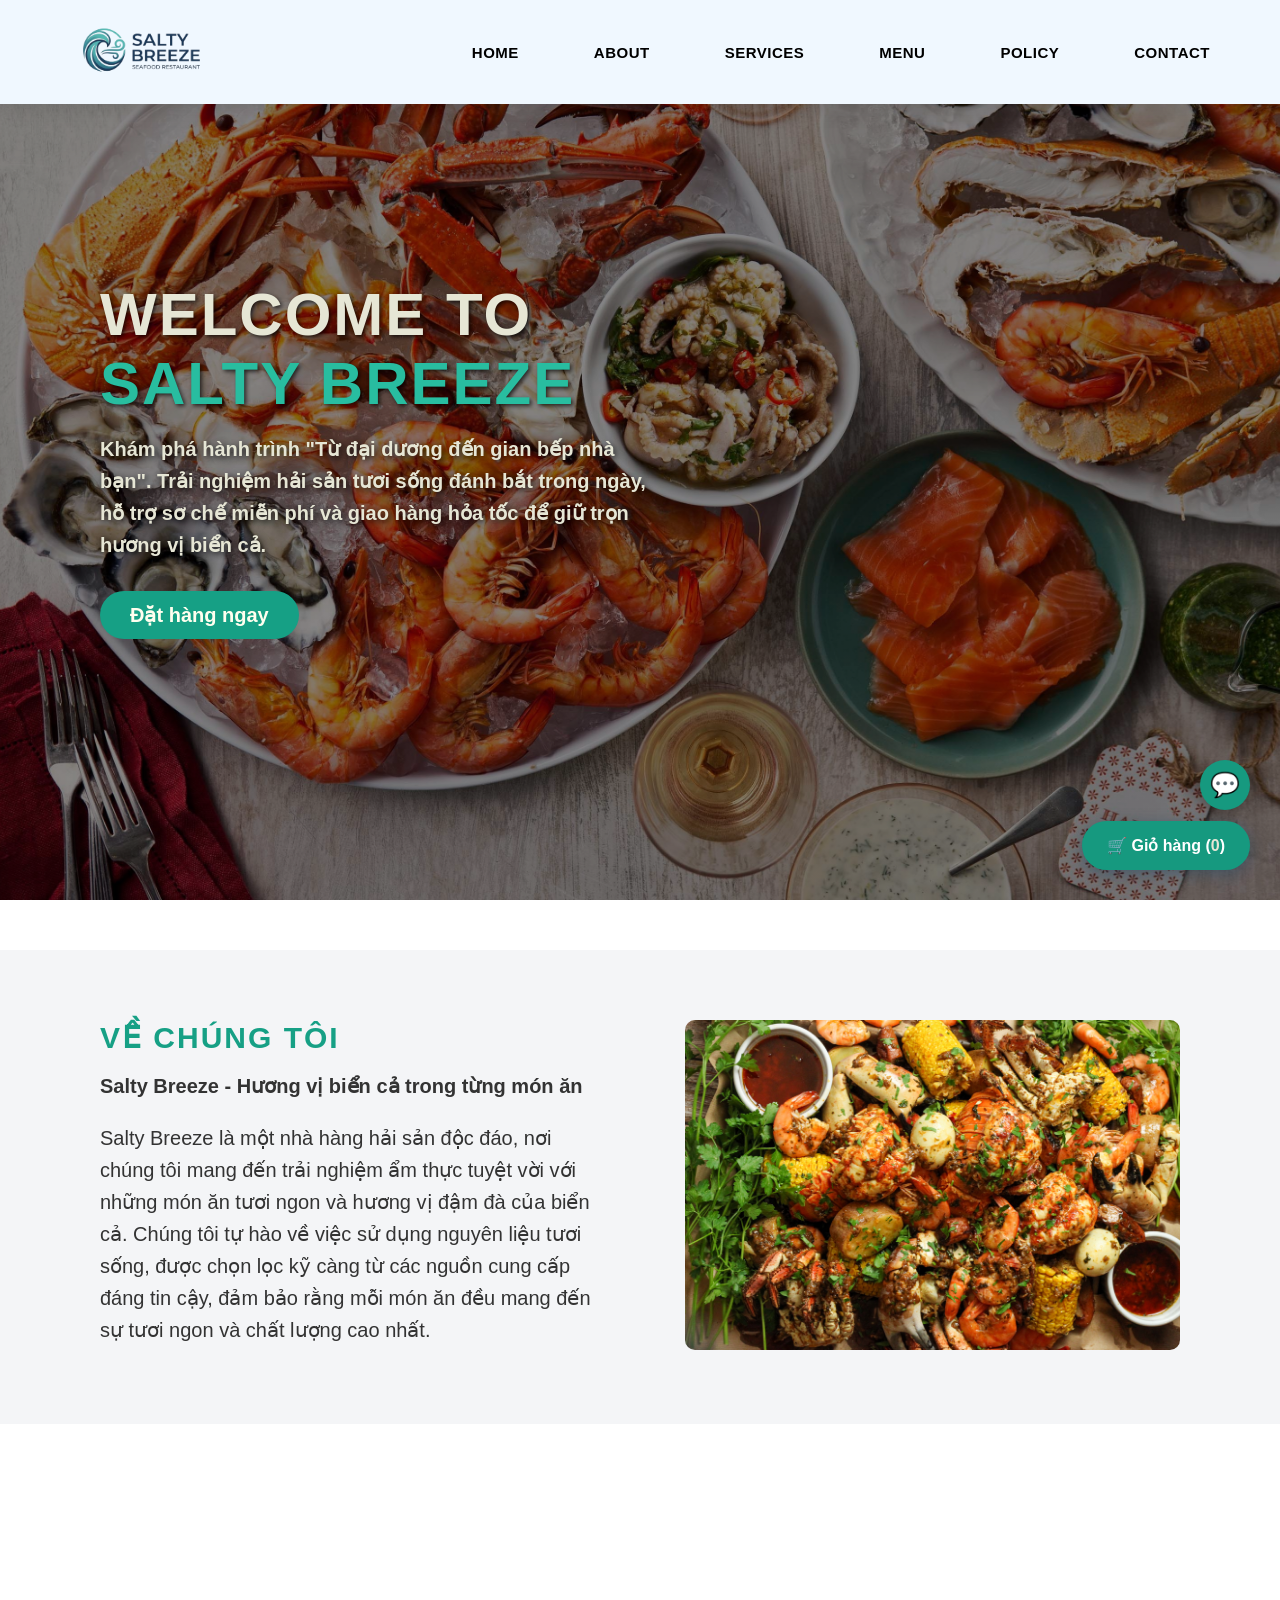
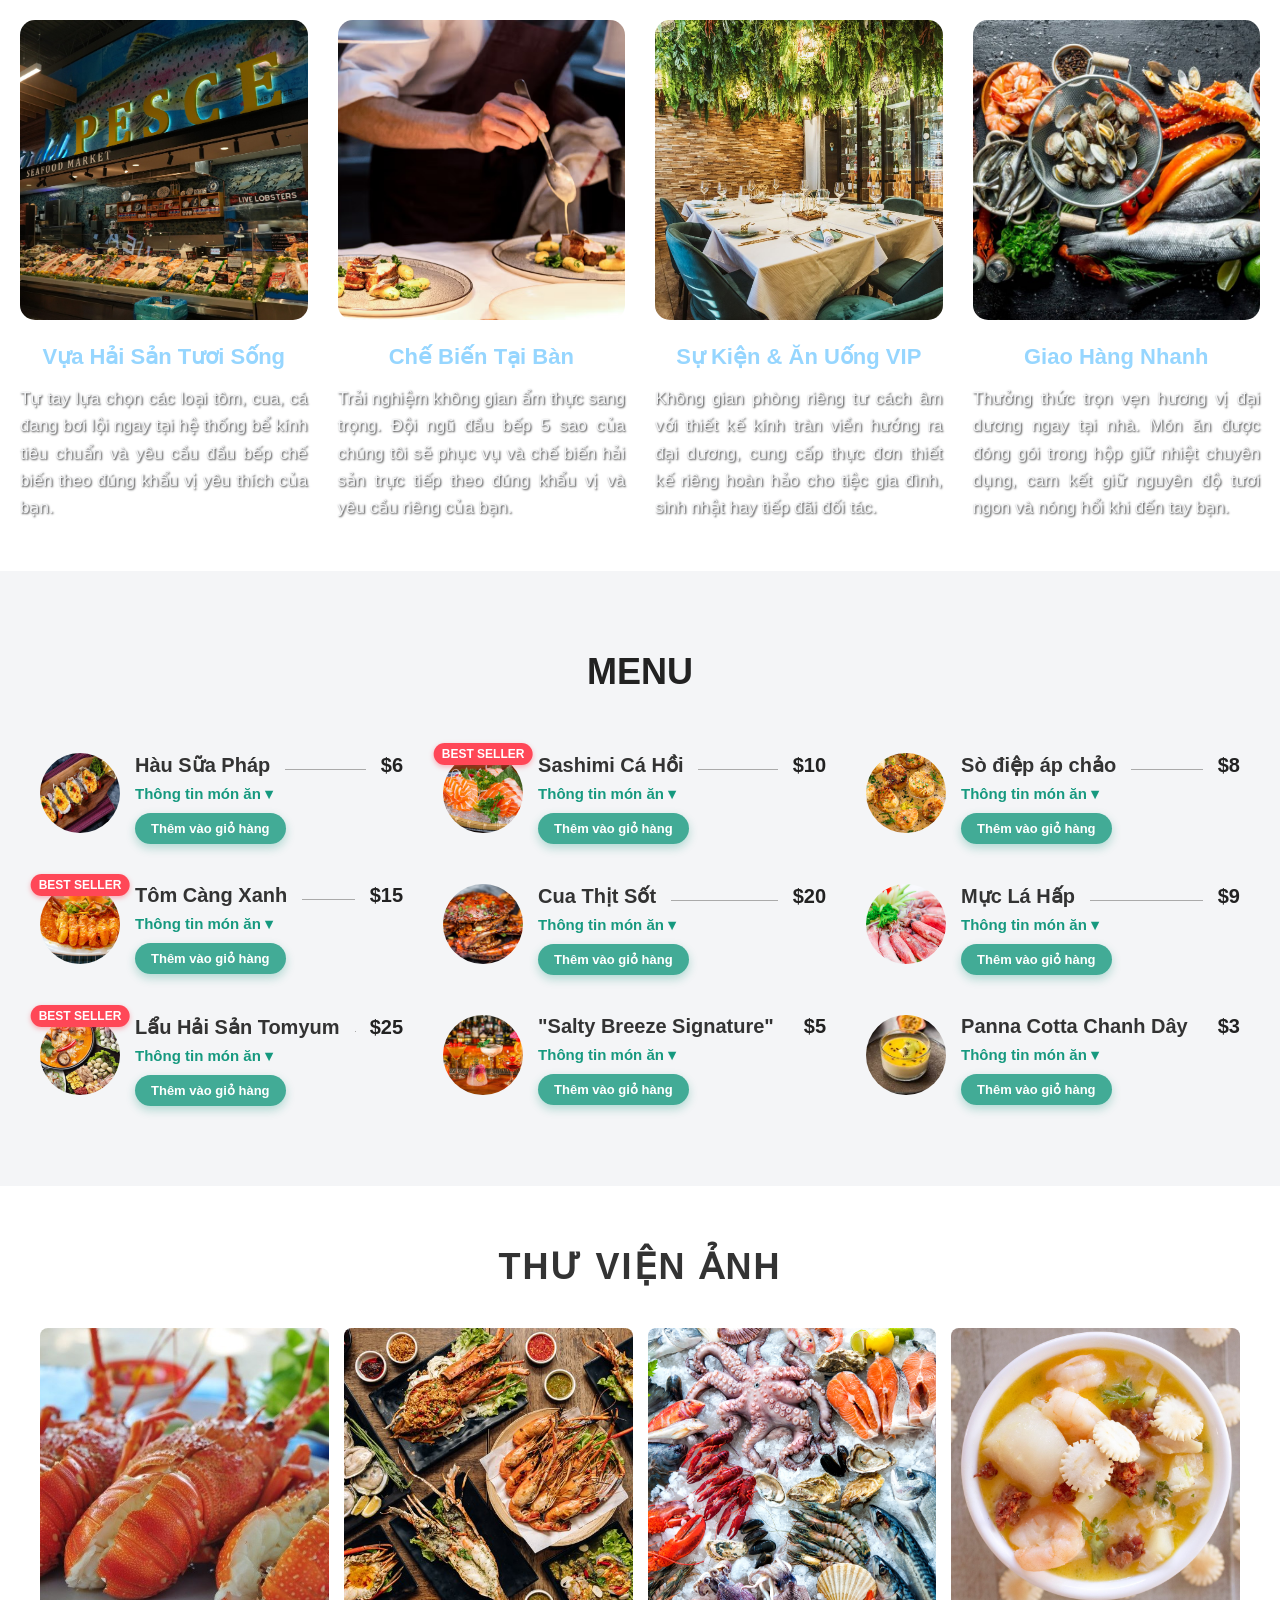
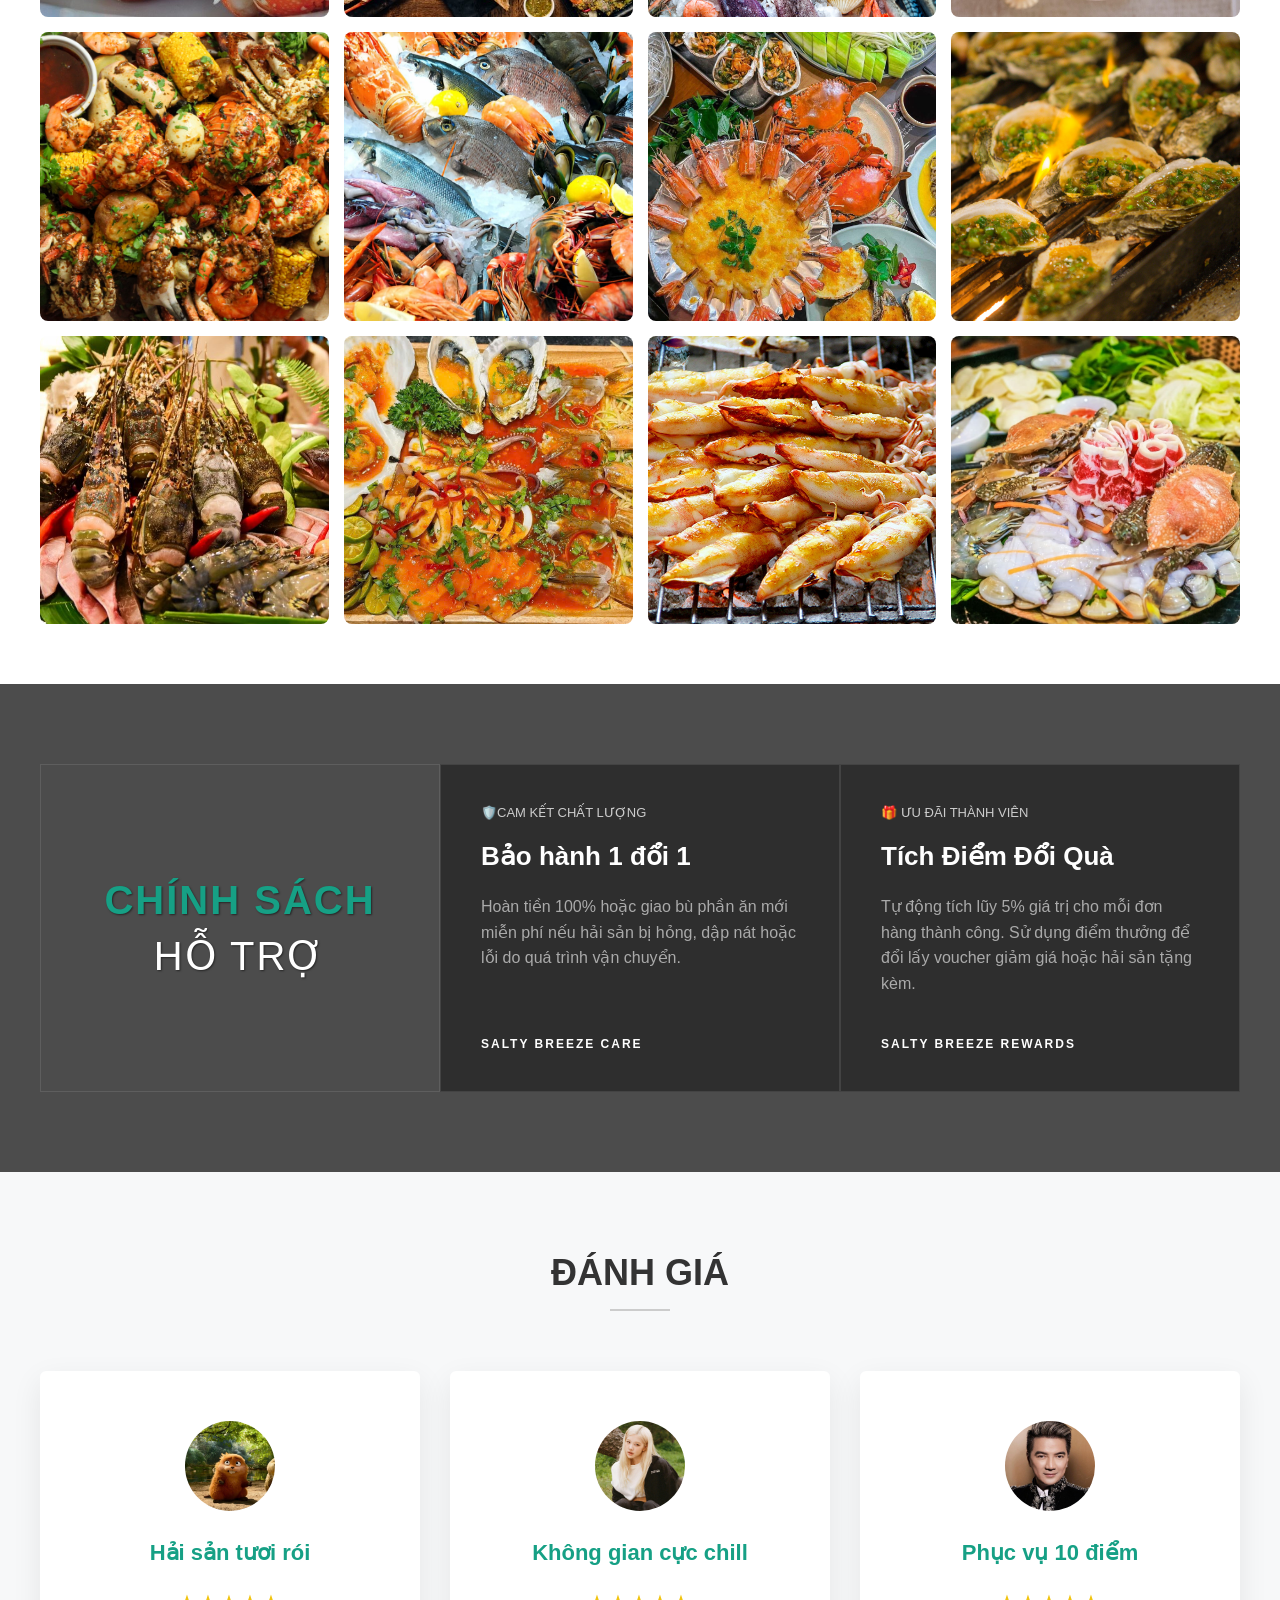
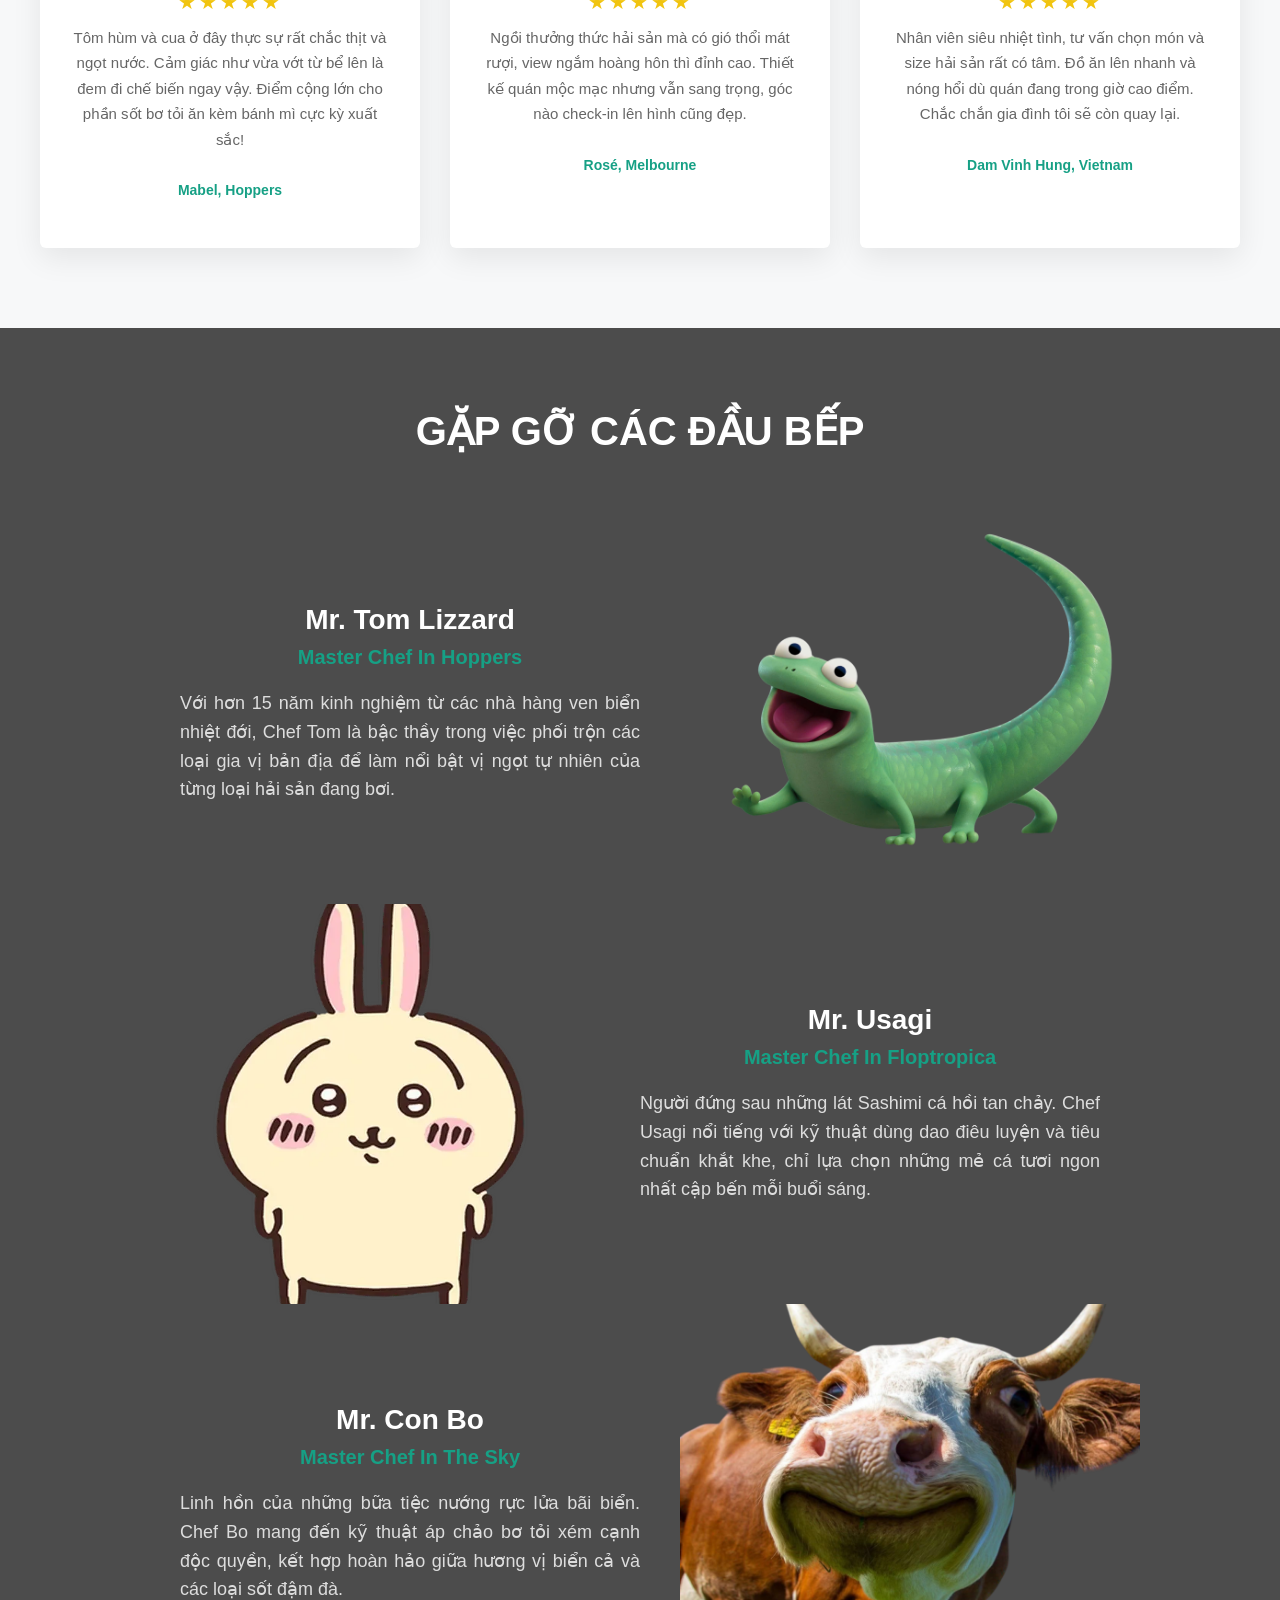
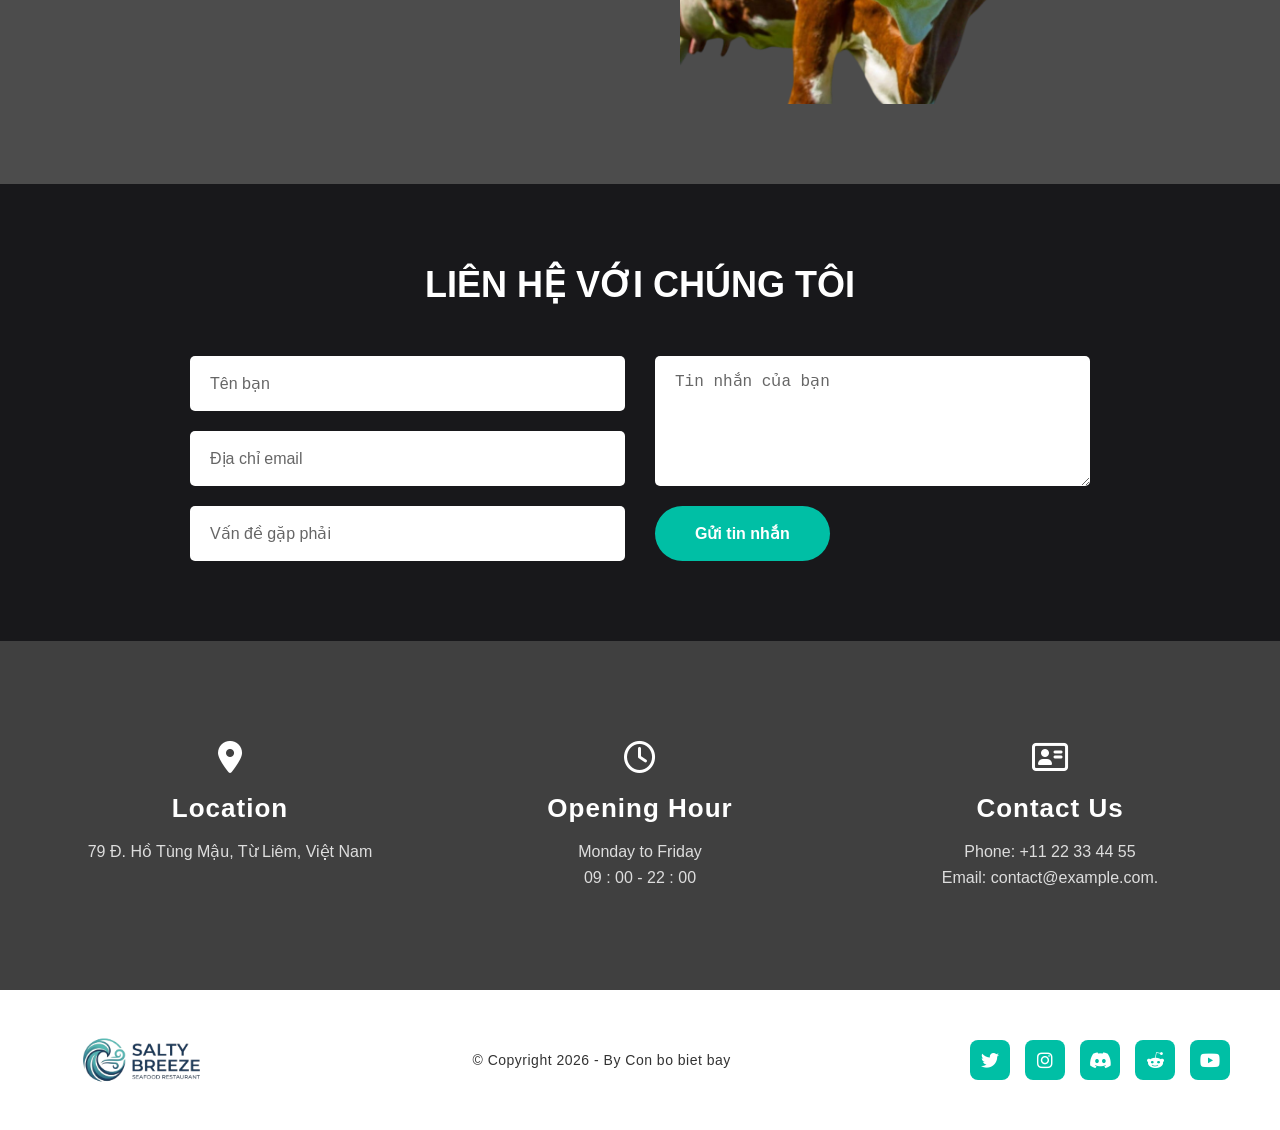
==== commit a3b983e3: "Sửa lần 3" ====
--- a/index.html
+++ b/index.html
@@ -29,7 +29,7 @@
             <div class="hero-content">
                 <p class="subtitle"><span>WELCOME TO</span> SALTY BREEZE</p>
                 <h1 class="description">Khám phá hành trình "Từ đại dương đến gian bếp nhà bạn". Trải nghiệm hải sản tươi sống đánh bắt trong ngày, hỗ trợ sơ chế miễn phí và giao hàng hỏa tốc để giữ trọn hương vị biển cả.</h1>
-                <a href="#" class="btn-order">Đặt hàng ngay</a>
+                <a href="#section4" class="btn-order">Đặt hàng ngay</a>
             </div>
         </section>      
 <!-- CONTENT 2 -->
@@ -549,7 +549,7 @@
         </div>
 
         <div class="bottom-copyright">
-            <p>© Copyright 2036 - By Con bo biet bay</p>
+            <p>© Copyright 2026 - By Con bo biet bay</p>
         </div>
 
         <div class="bottom-social">
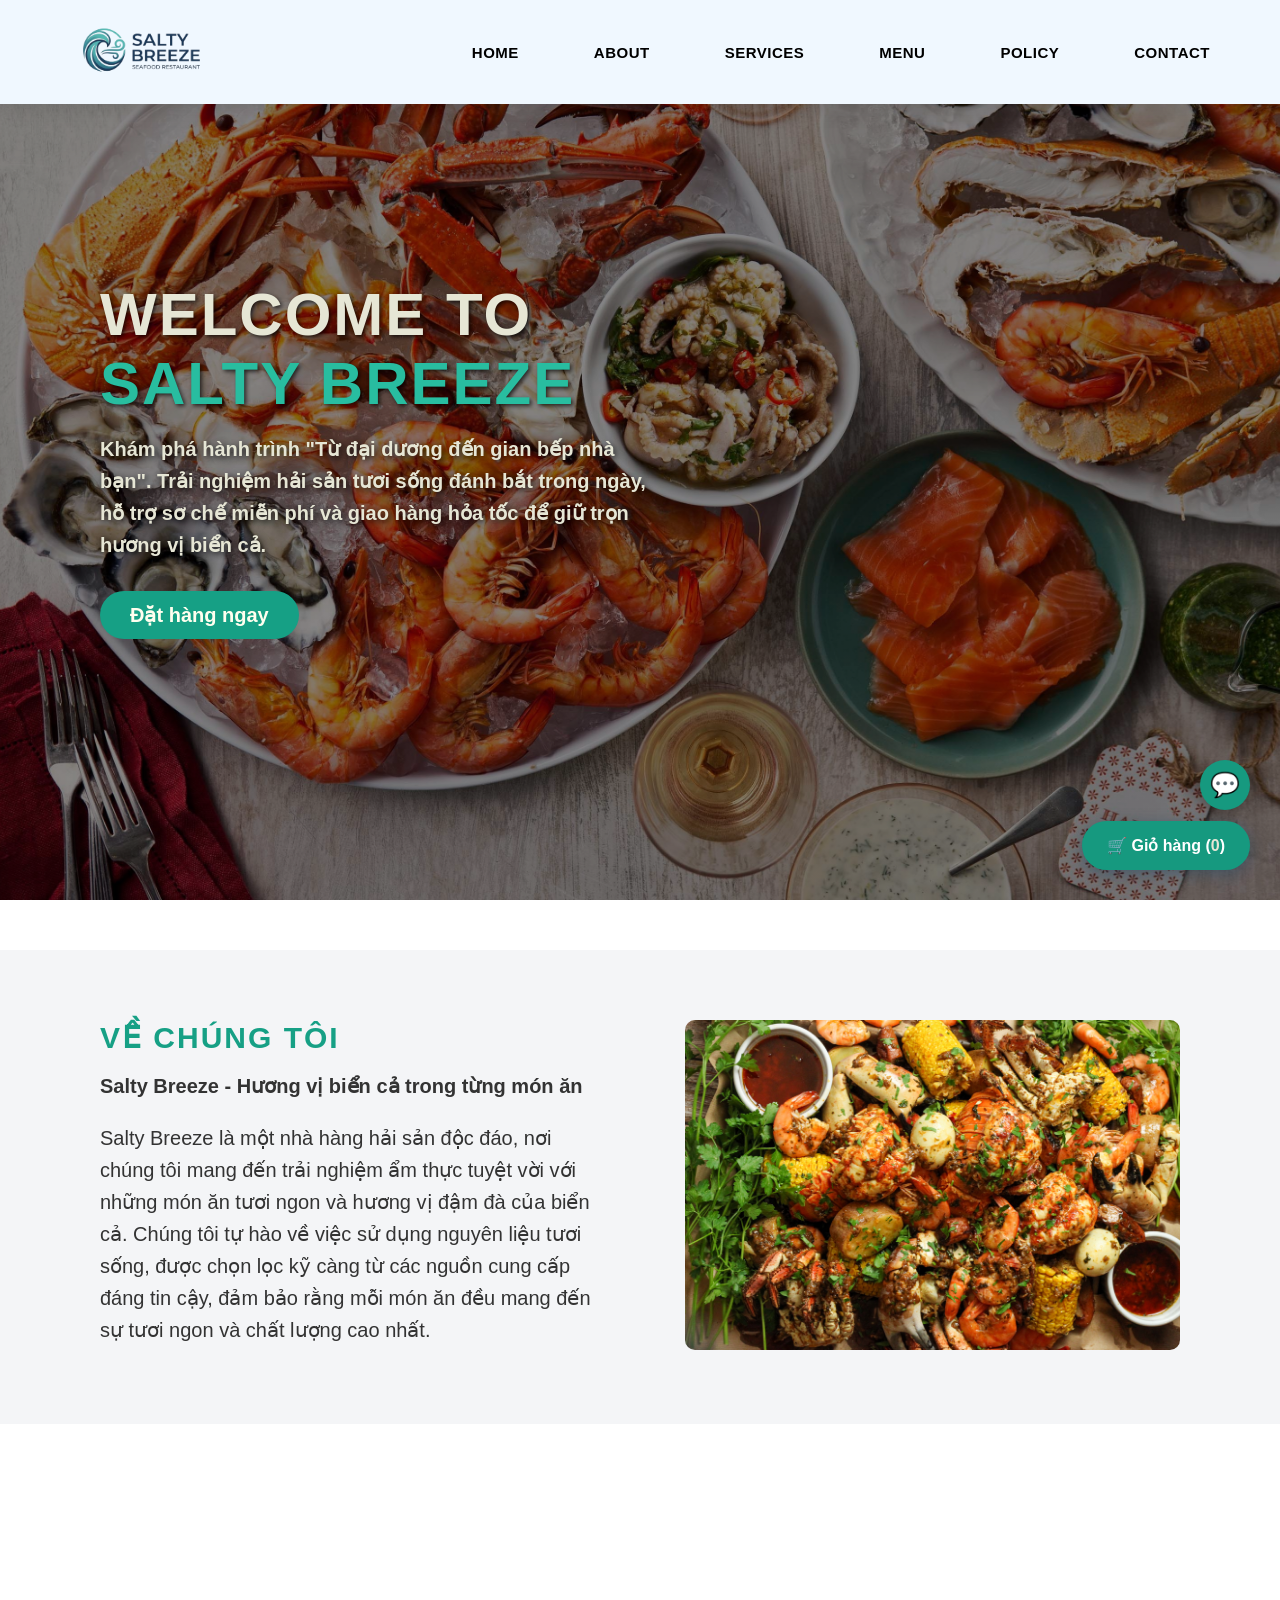
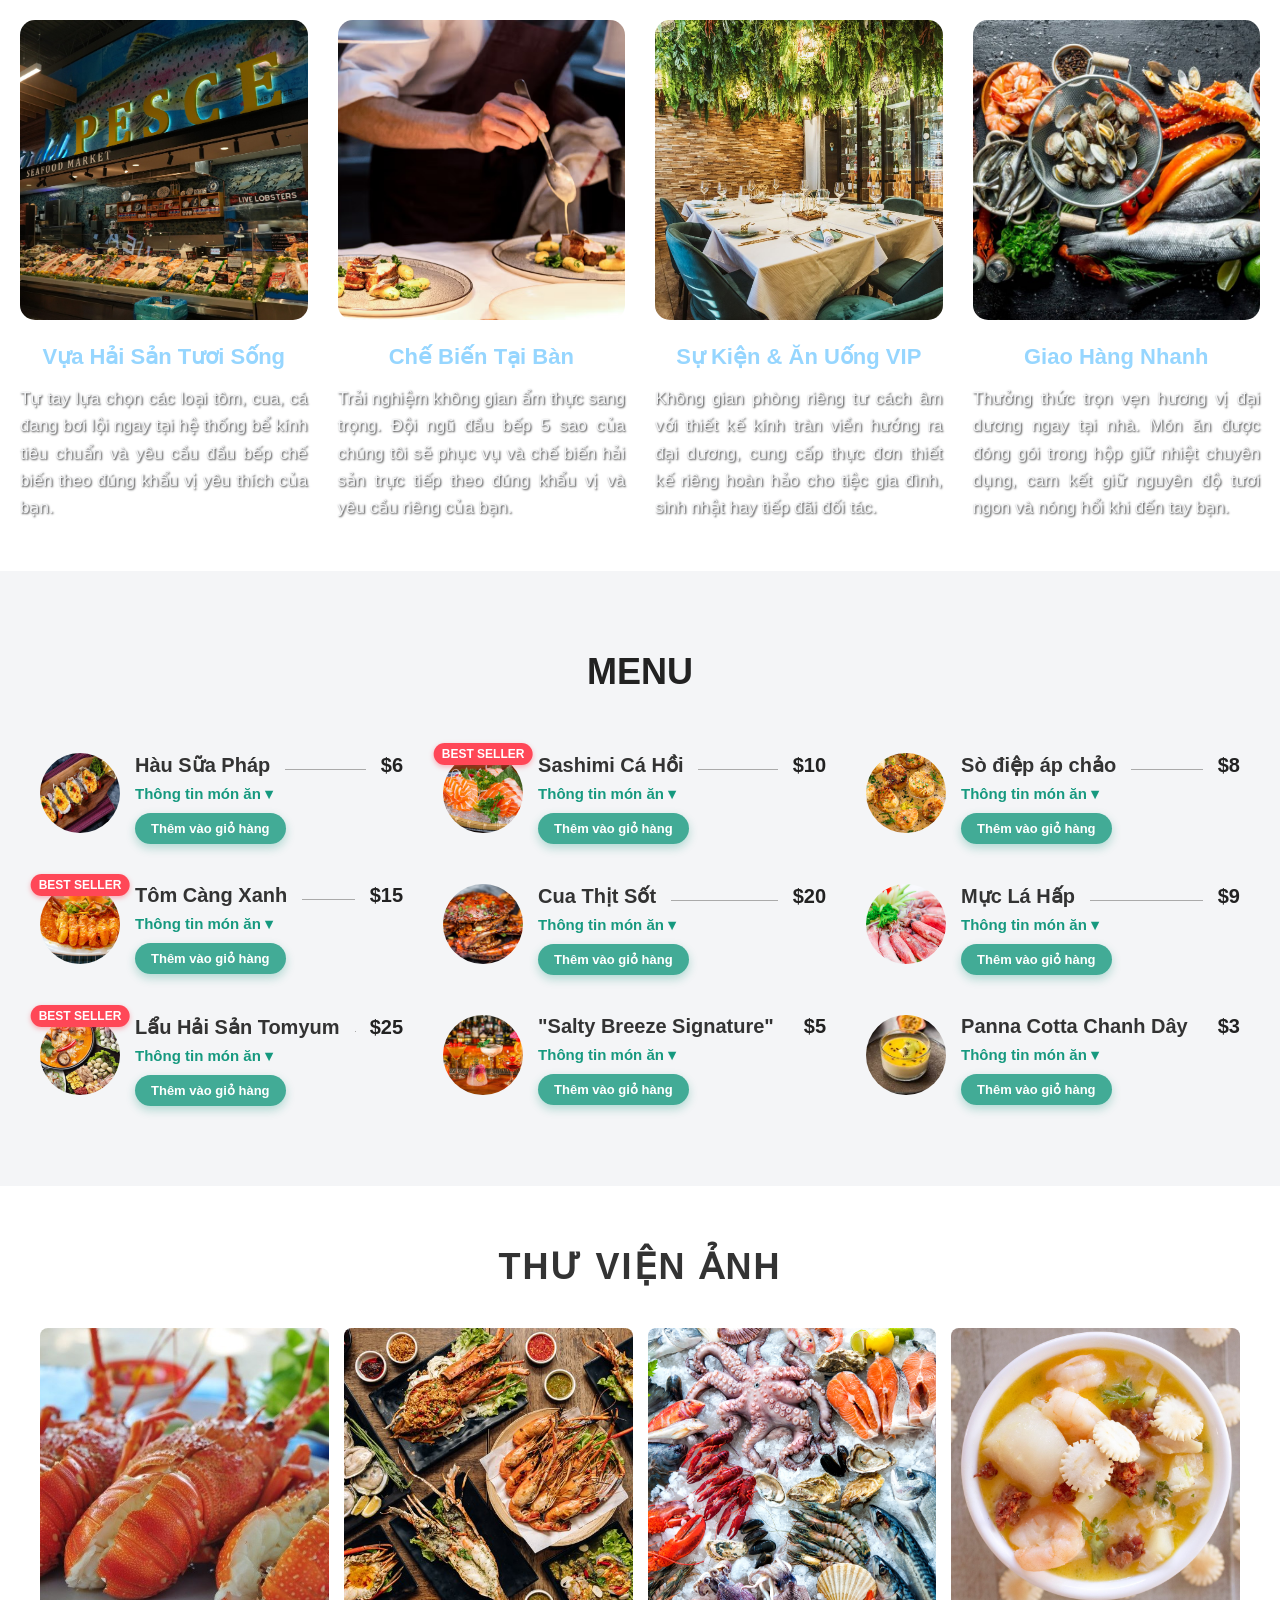
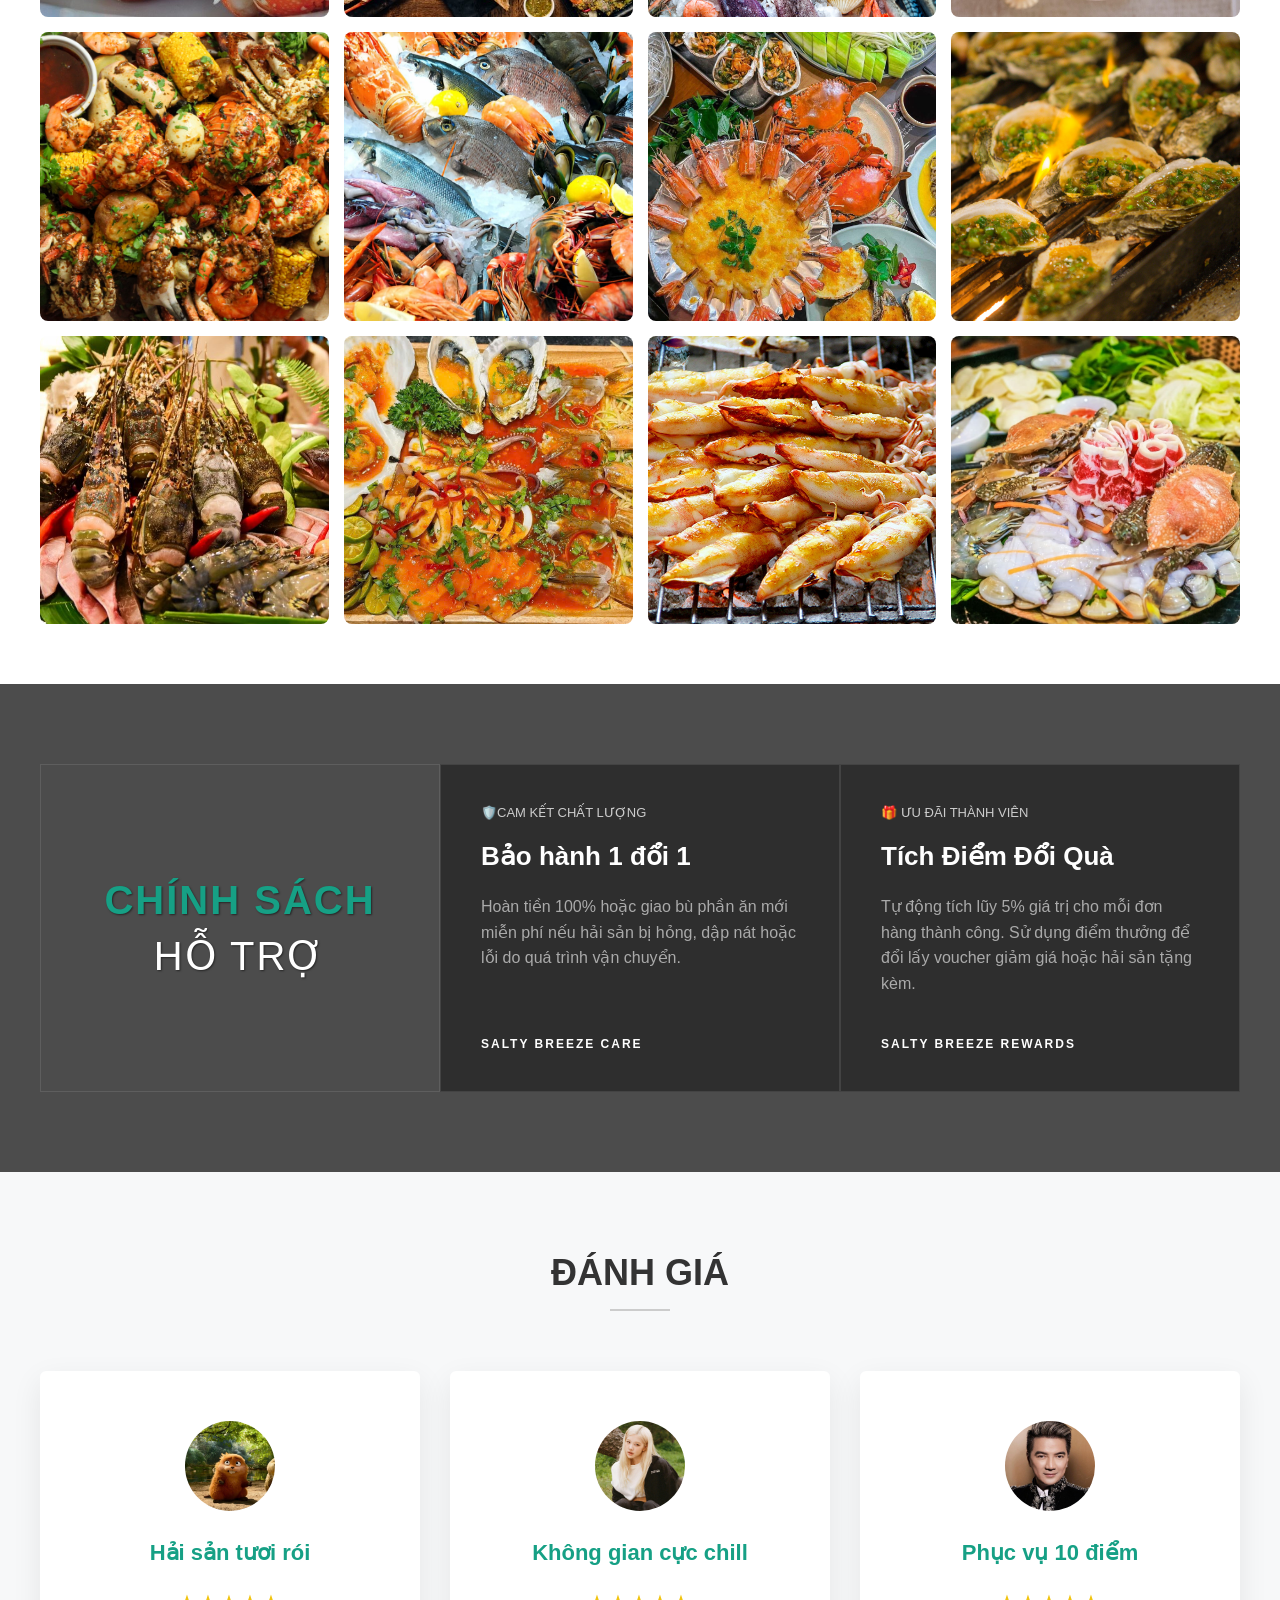
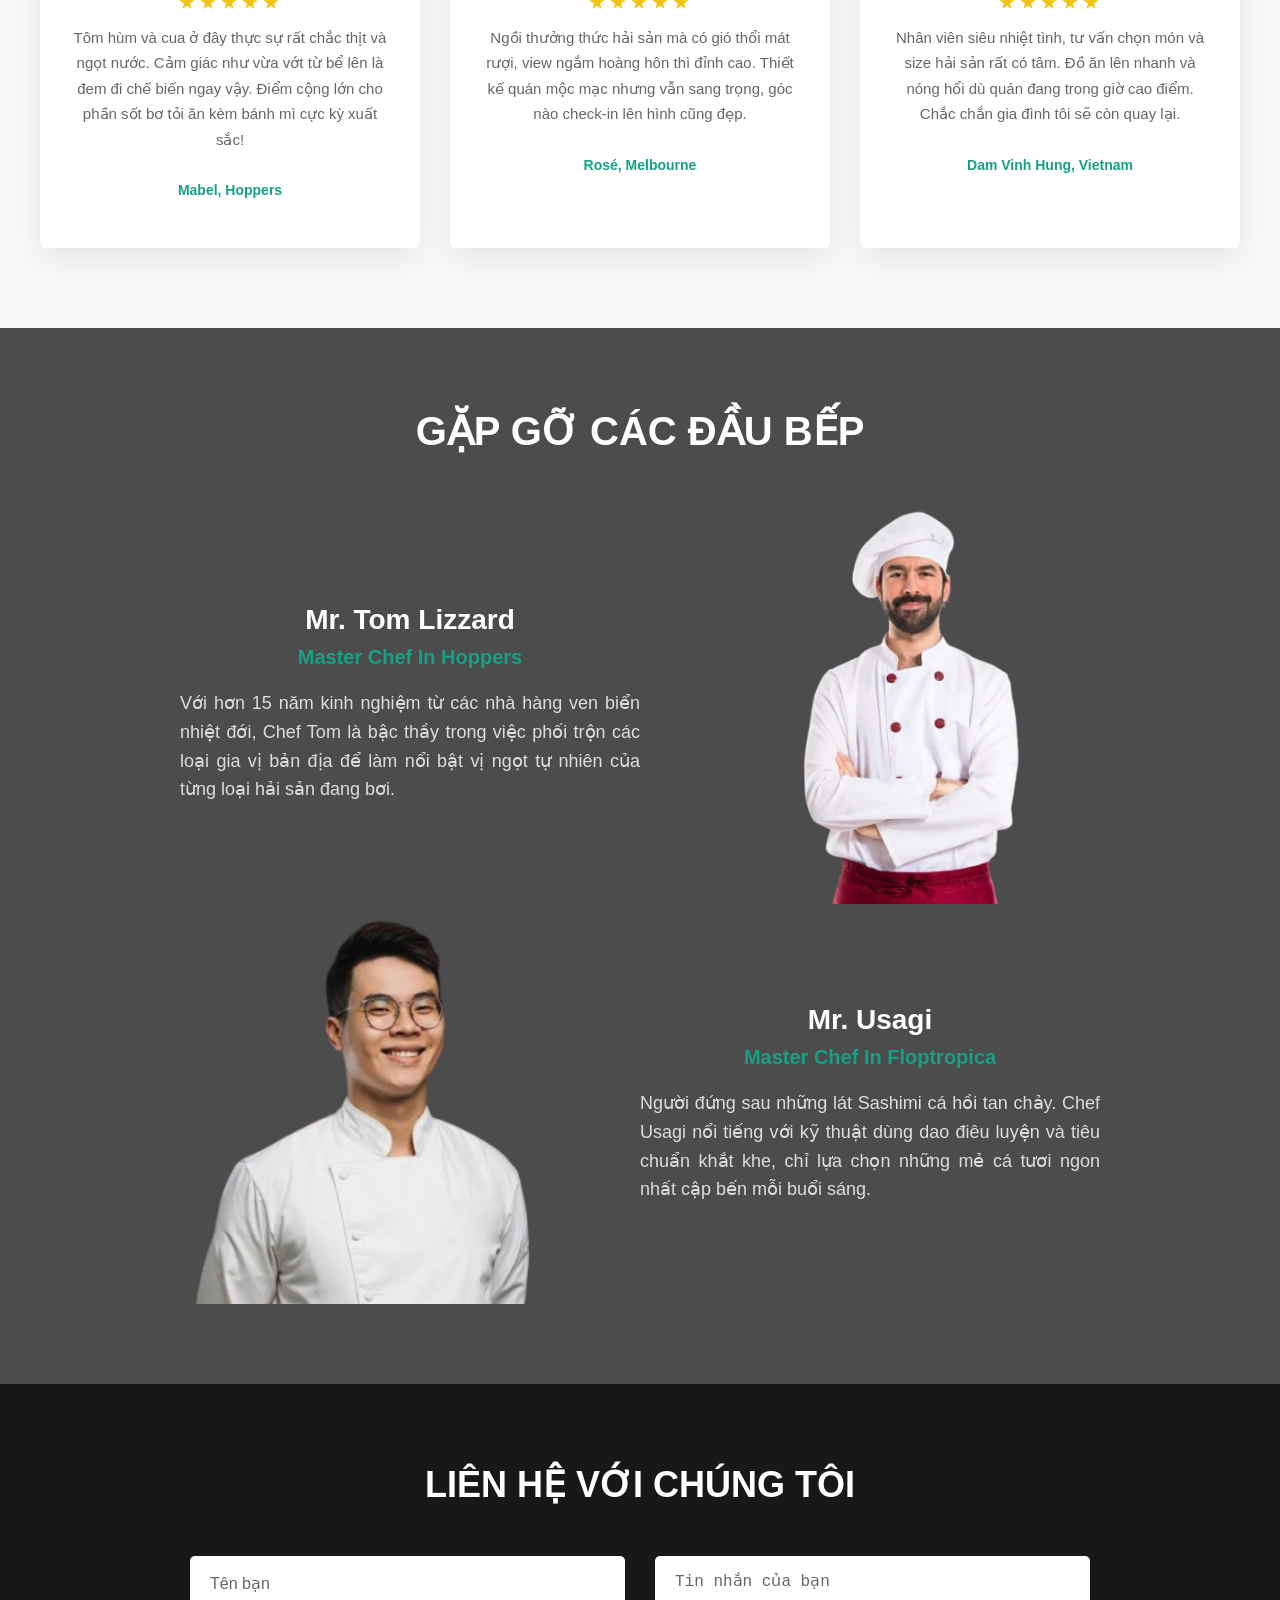
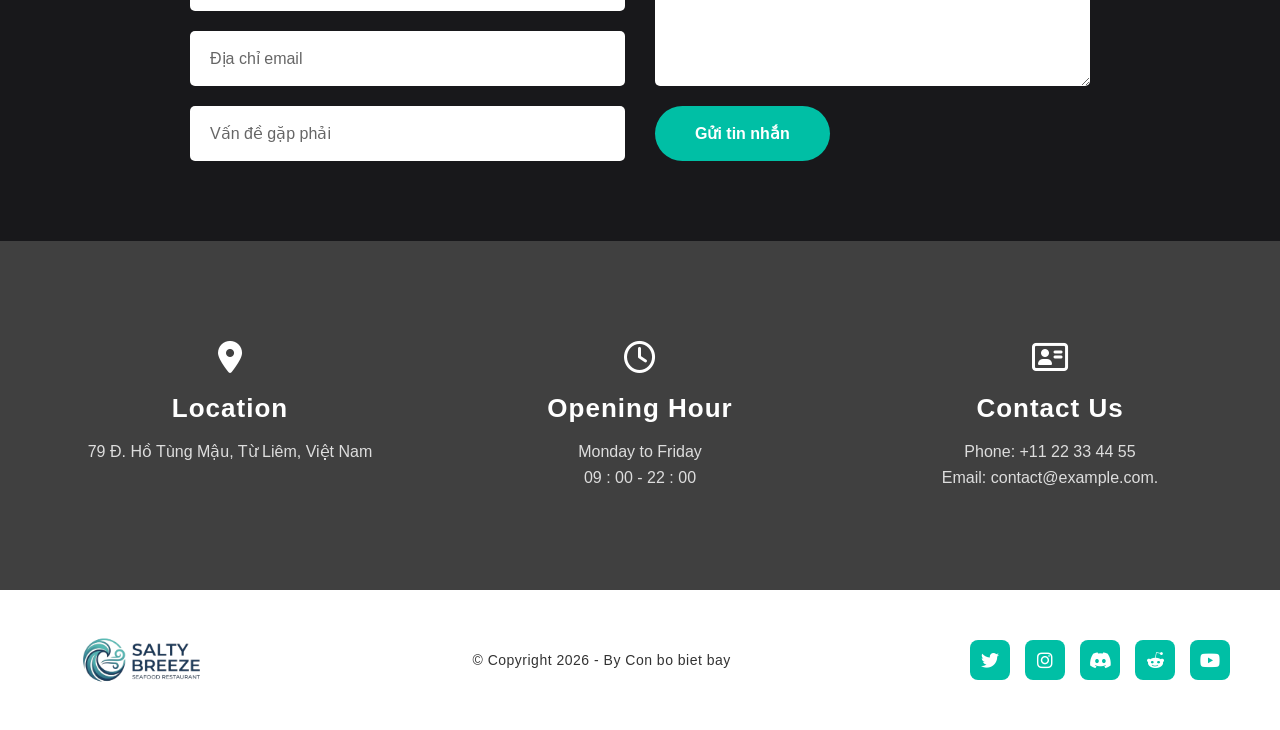
==== commit a090dc25: "Sửa lần 4" ====
--- a/index.html
+++ b/index.html
@@ -428,7 +428,7 @@
                         <p class="chef-desc">Với hơn 15 năm kinh nghiệm từ các nhà hàng ven biển nhiệt đới, Chef Tom là bậc thầy trong việc phối trộn các loại gia vị bản địa để làm nổi bật vị ngọt tự nhiên của từng loại hải sản đang bơi.</p>
                         </div>
                         <div class="chef-img">
-                        <img src="image/cheftom.png" alt="Mr. Tom Lizzard">
+                        <img src="image/chef111.png" alt="Mr. Tom Lizzard">
                         </div>
                     </div>
 
@@ -439,18 +439,18 @@
                         <p class="chef-desc">Người đứng sau những lát Sashimi cá hồi tan chảy. Chef Usagi nổi tiếng với kỹ thuật dùng dao điêu luyện và tiêu chuẩn khắt khe, chỉ lựa chọn những mẻ cá tươi ngon nhất cập bến mỗi buổi sáng.</p>
                         </div>
                         <div class="chef-img">
-                        <img src="image/usagi.png" alt="Mr. David">
-                        </div>
-                    </div>
-
-                    <div class="chef-row">
+                        <img src="image/chef222.png" alt="Mr. David">
+                        </div>
+                    </div>
+
+                    <!-- <div class="chef-row">
                         <div class="chef-text">
                         <h3 class="chef-name">Mr. Con Bo</h3>
                         <h4 class="chef-title">Master Chef In The Sky</h4>
                         <p class="chef-desc">Linh hồn của những bữa tiệc nướng rực lửa bãi biển. Chef Bo mang đến kỹ thuật áp chảo bơ tỏi xém cạnh độc quyền, kết hợp hoàn hảo giữa hương vị biển cả và các loại sốt đậm đà.</p>
                         </div>
                         <div class="chef-img">
-                        <img src="image/conbo.png" alt="Mr. Watson">
+                        <img src="image/conbo.png" alt="Mr. Watson"> -->
                         </div>
                     </div>
                 </div>
